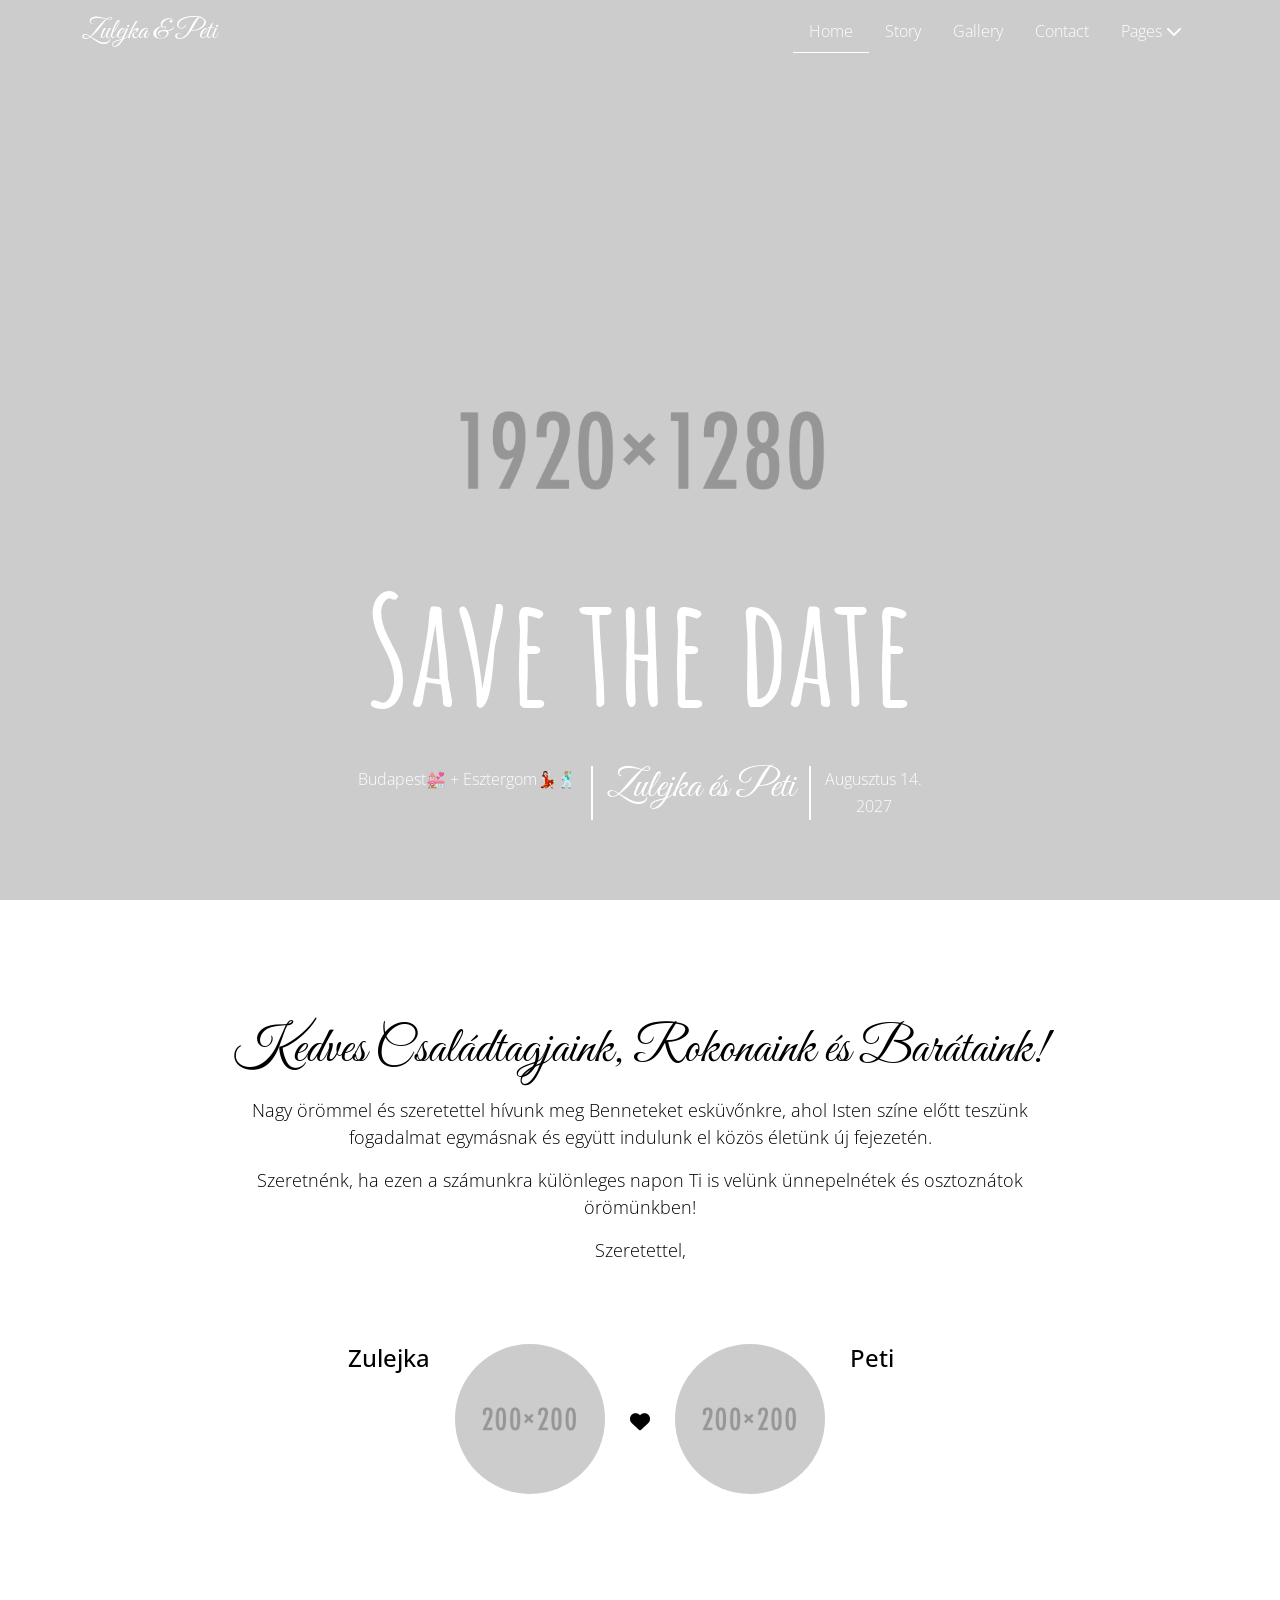
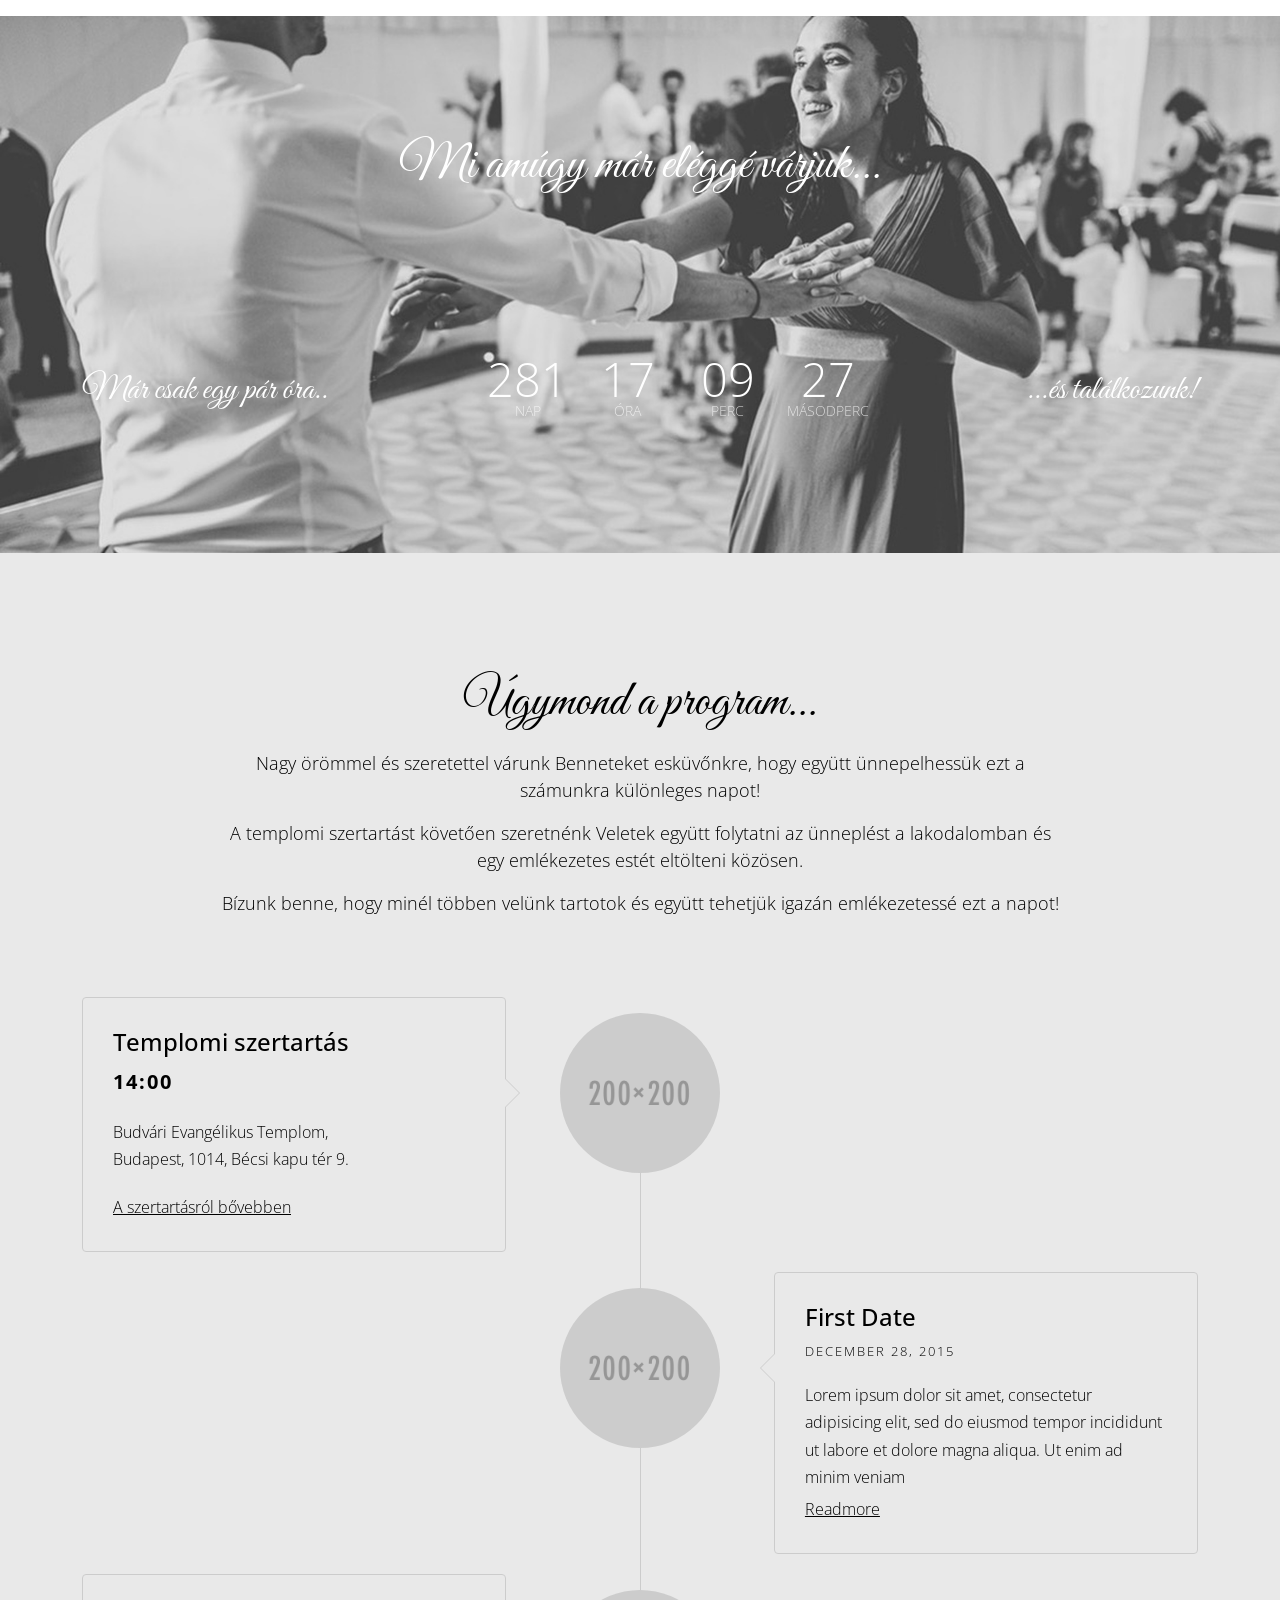
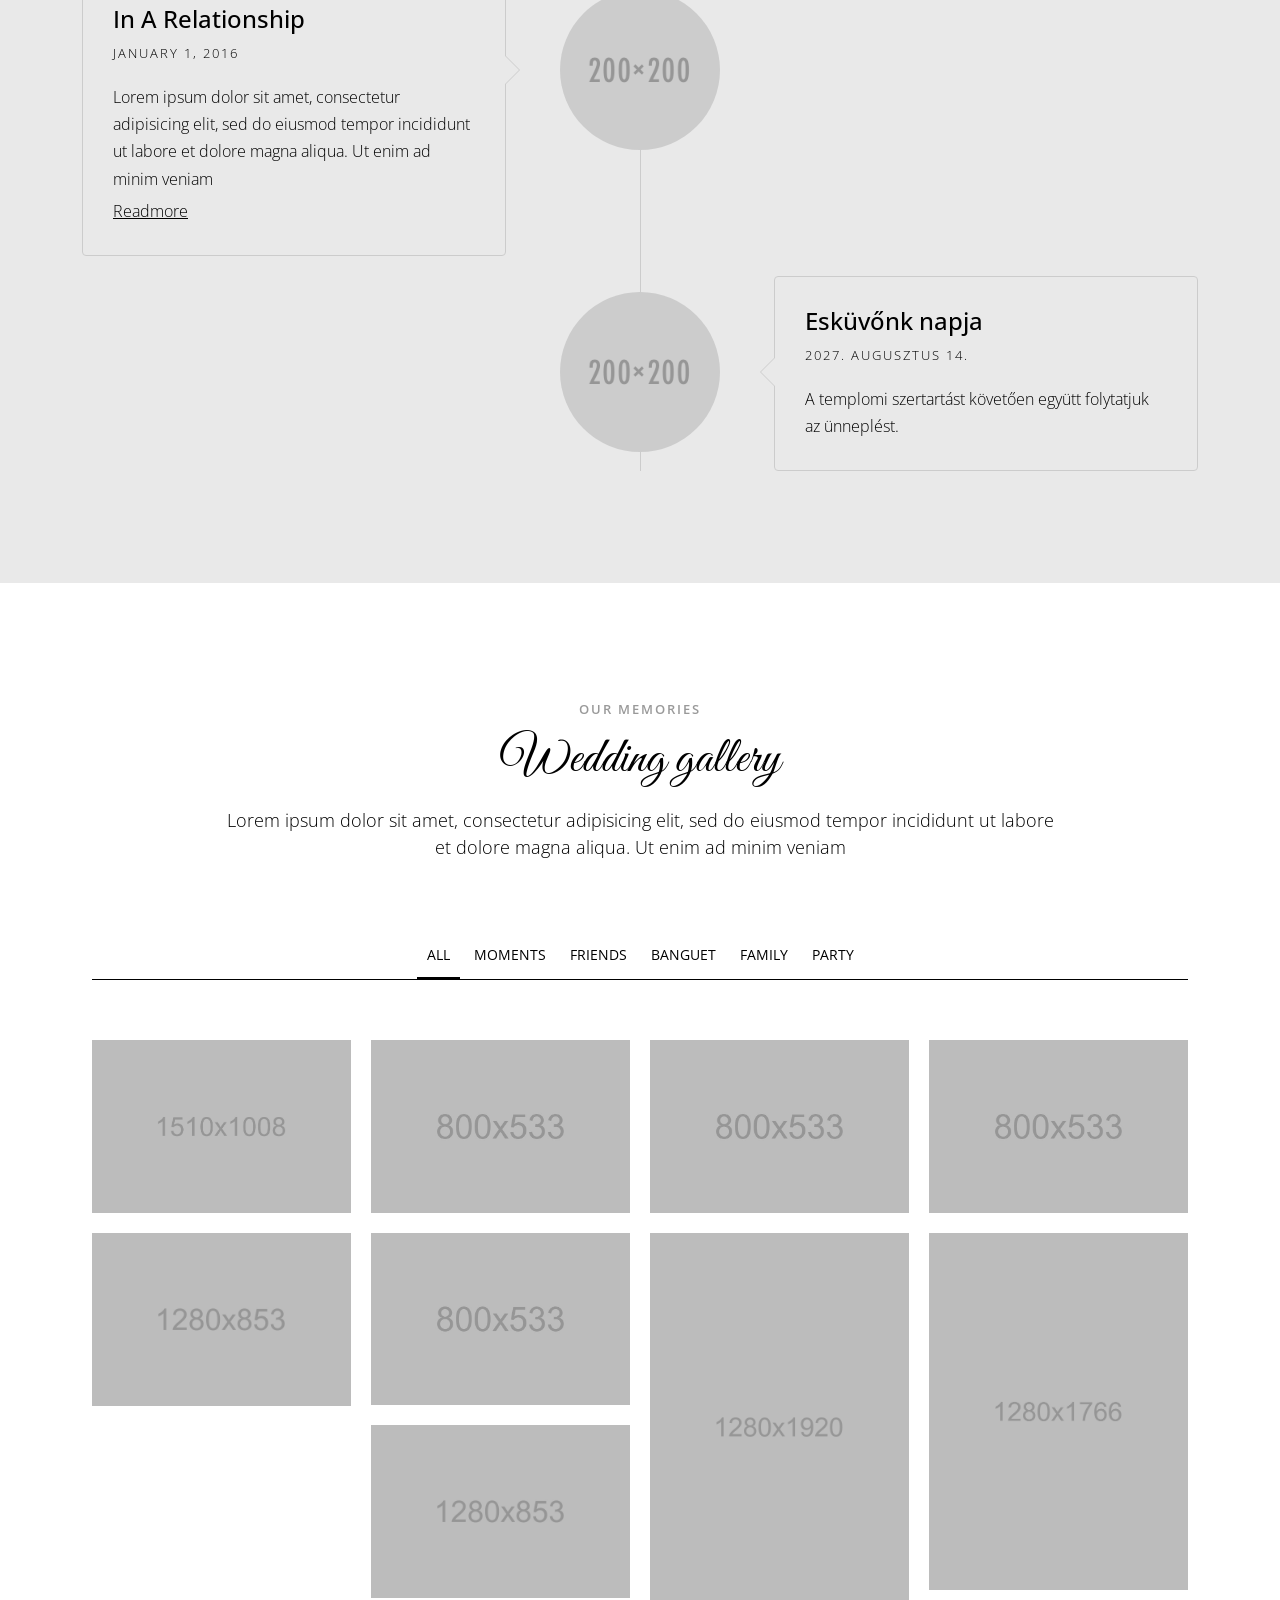
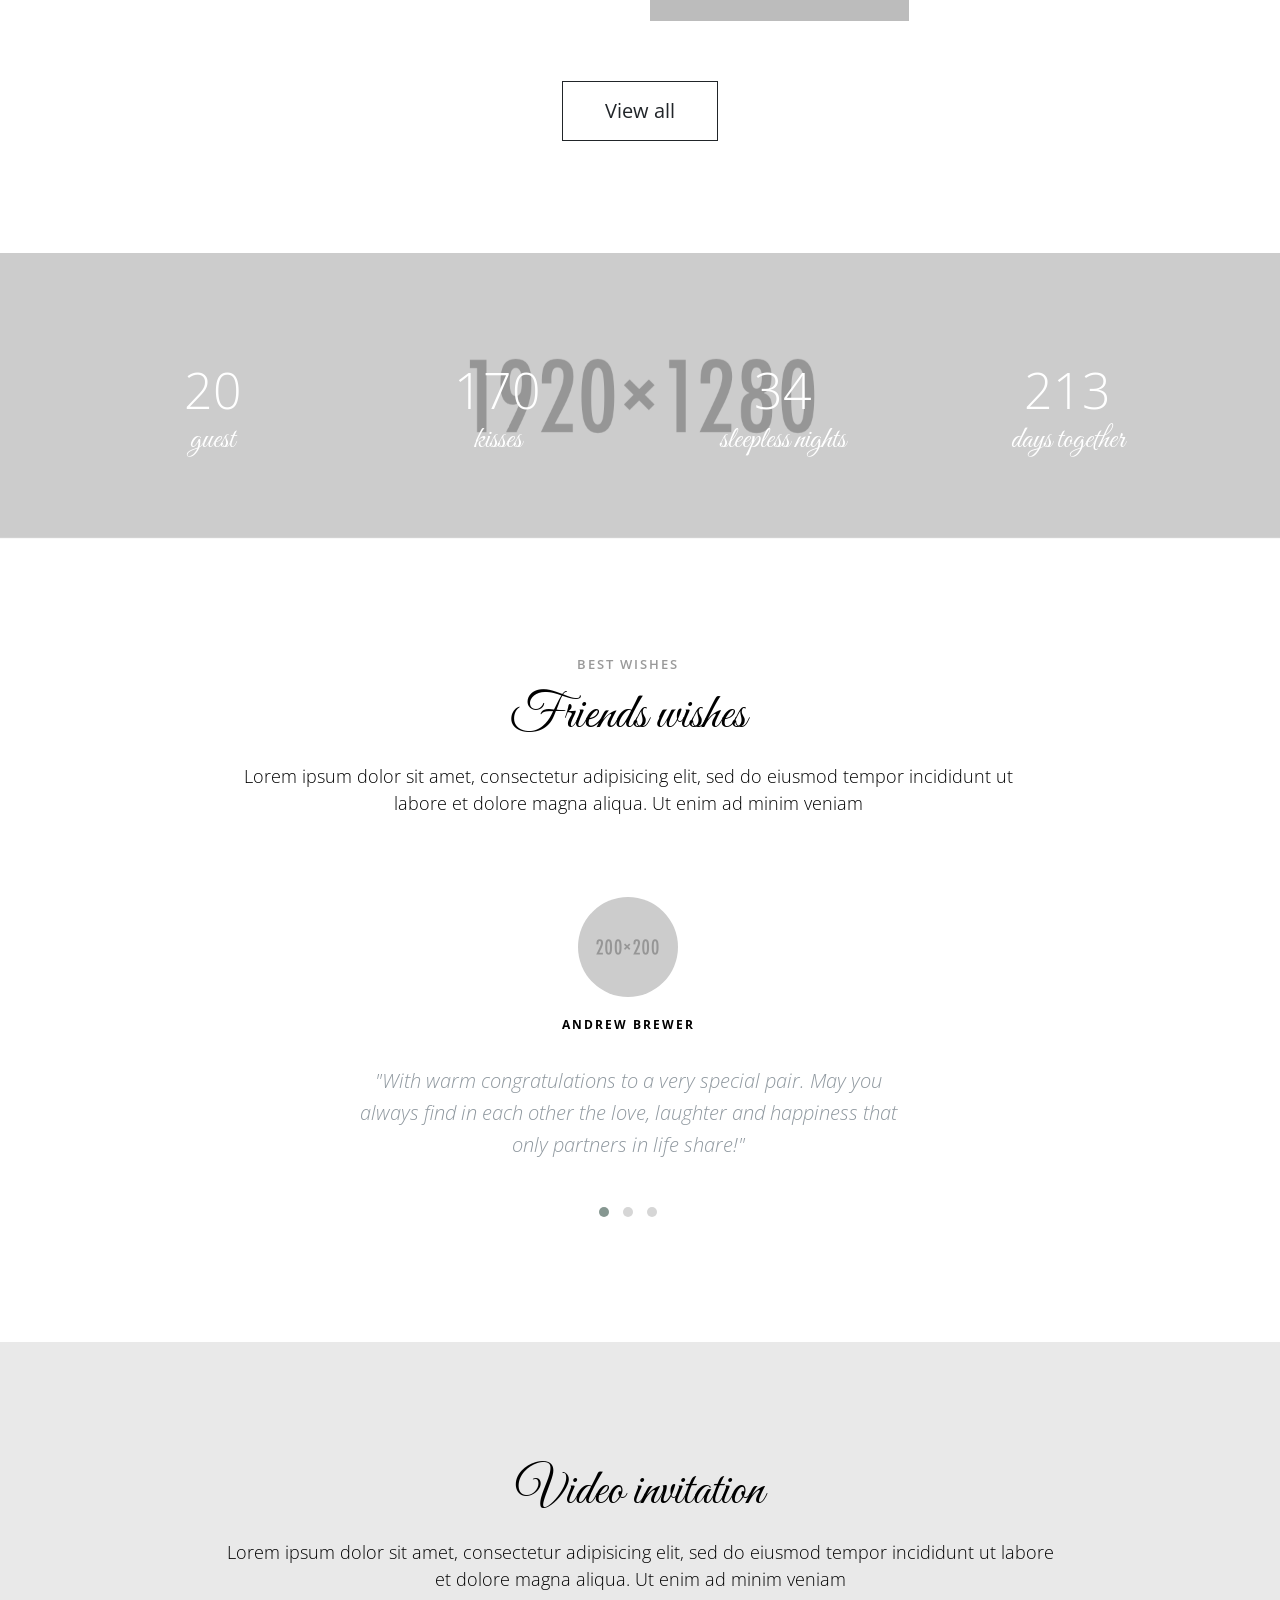
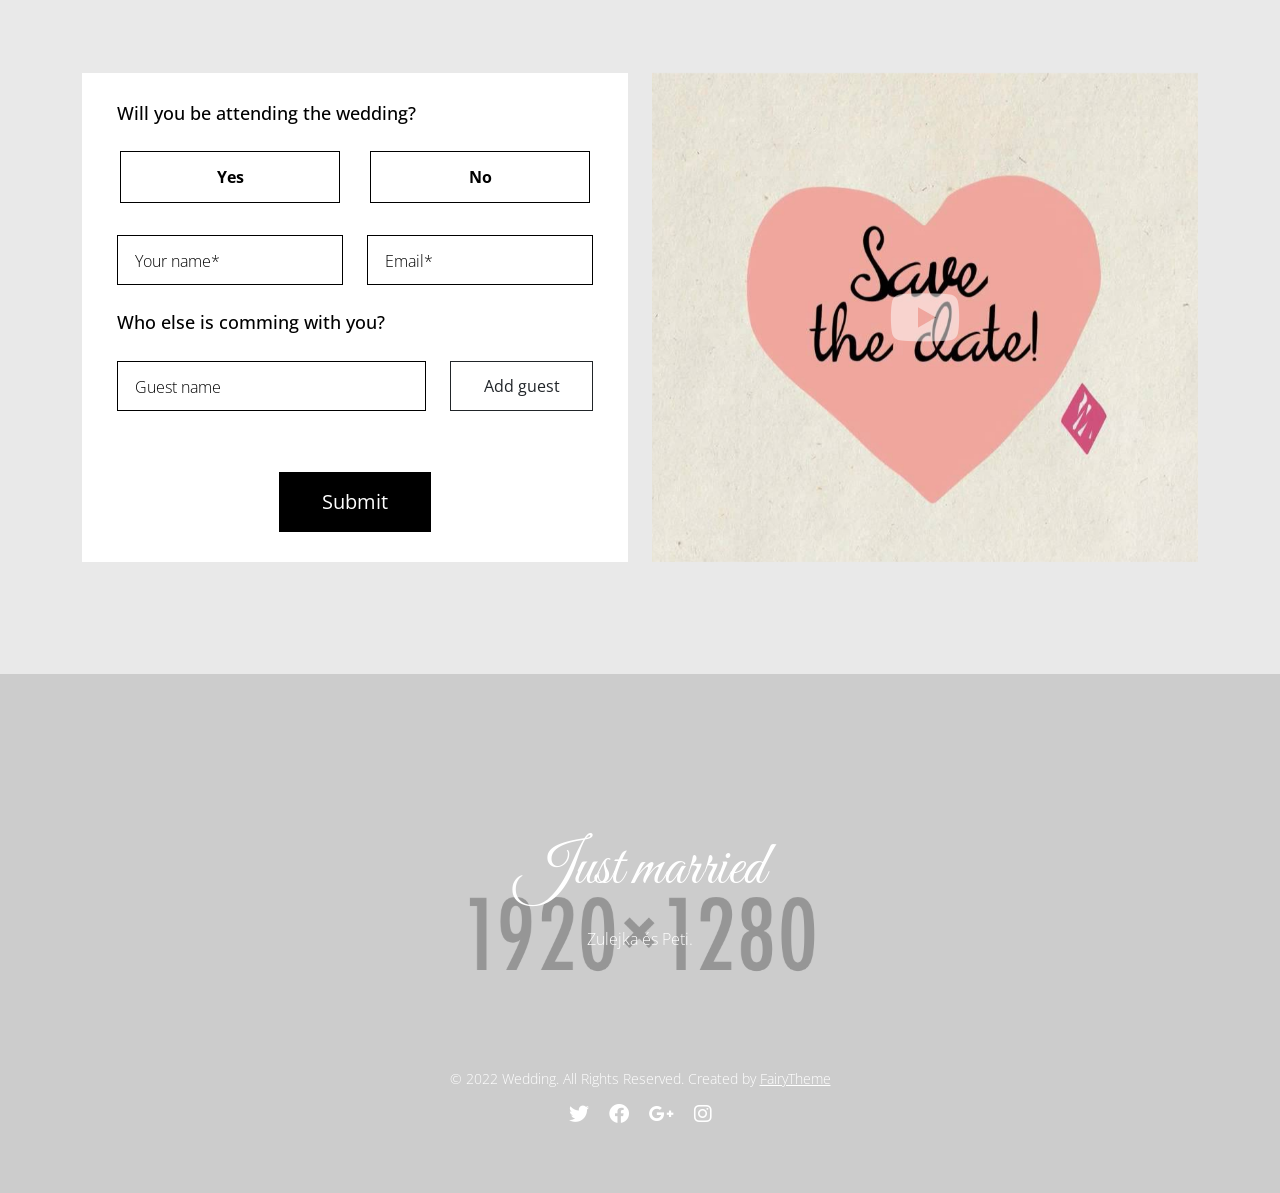
==== index.html @ eb813211 "Editing template p5." ====
<!DOCTYPE html>

<html lang="eng">
    <head>
        <title>Zulejka & Peti</title>

        <meta charset="utf-8">

        <meta name="viewport" content="width=device-width, initial-scale=1, shrink-to-fit=no">

        <link rel="icon" type="image/x-icon" href="images/favicon.ico">

        <link rel="preconnect" href="https://fonts.googleapis.com">

        <link rel="preconnect" href="https://fonts.gstatic.com" crossorigin="">

        <link href="https://fonts.googleapis.com/css2?family=Amatic+SC:wght@400;700&family=Great+Vibes&family=Open+Sans:wght@300;400&display=swap" rel="stylesheet">

        <link rel="stylesheet" type="text/css" href="css/vendor/lightbox.min.css">

        <link rel="stylesheet" type="text/css" href="css/vendor/owl.carousel.min.css">

        <link rel="stylesheet" type="text/css" href="css/vendor/owl.theme.default.min.css">

        <link rel="stylesheet" type="text/css" href="fonts/fontawesome-6/css/fontawesome.min.css">

        <link rel="stylesheet" type="text/css" href="fonts/fontawesome-6/css/all.min.css">

        <link rel="stylesheet" type="text/css" href="css/vendor/motion.min.css">

        <link rel="stylesheet" type="text/css" href="css/main.css">

        <link rel="stylesheet" type="text/css" href="css/custom.css">
    </head>

    <body data-bs-spy="scroll" data-bs-target="#navbar" data-bs-root-margin="0px 0px -40%" data-bs-smooth-scroll="true">
        <div class="loader"></div>

        <div class="main">
            <!-- Navigation -->

            <nav id="navbar" class="navbar navbar-expand-md">
                <div class="container">
                    <a class="navbar-brand" href="index.html">Zulejka & Peti</a>

                    <button class="navbar-toggler" type="button" data-bs-toggle="offcanvas" data-bs-target="#offcanvasNavbar" aria-controls="offcanvasNavbar">
                        <i class="fa-solid fa-bars"></i>
                    </button>

                    <div class="offcanvas offcanvas-end" tabindex="-1" id="offcanvasNavbar" aria-labelledby="offcanvasNavbarLabel">
                        <div class="offcanvas-header">
                            <h3 class="offcanvas-title" id="offcanvasNavbarLabel">Zulejka & Peti</h3>

                            <button type="button" class="btn-close" data-bs-dismiss="offcanvas" aria-label="Close"></button>
                        </div>

                        <div class="offcanvas-body">
                            <ul class="navbar-nav ms-auto mb-2 mb-lg-0">
                                <li class="nav-item">
                                    <a class="nav-link active" aria-current="page" href="#header">Home</a>
                                </li>

                                <li class="nav-item">
                                    <a class="nav-link" href="#program">Story</a>
                                </li>

                                <li class="nav-item">
                                    <a class="nav-link" href="#gallery">Gallery</a>
                                </li>

                                <li class="nav-item">
                                    <a class="nav-link" href="#invitation">Contact</a>
                                </li>

                                <li class="nav-item dropdown">
                                    <a class="nav-link" href="#" role="button" data-bs-toggle="dropdown" aria-expanded="false">
                                        Pages

                                        <i class="fa-solid fa-chevron-down"></i>
                                    </a>

                                    <ul class="dropdown-menu dropdown-menu-end">
                                        <li>
                                            <a class="dropdown-item" href="about.html">About us</a>
                                        </li>

                                        <li>
                                            <a class="dropdown-item" href="gallery.html">Gallery</a>
                                        </li>

                                        <li>
                                            <a class="dropdown-item" href="rsvp.html">RSVP</a>
                                        </li>

                                        <li>
                                            <a class="dropdown-item" href="gallery-single.html">Single Albom</a>
                                        </li>

                                        <li>
                                            <a class="dropdown-item" href="blog.html">Blog page</a>
                                        </li>

                                        <li>
                                            <a class="dropdown-item" href="single-post.html">Post with aside</a>
                                        </li>

                                        <li>
                                            <a class="dropdown-item" href="single-post-2.html">Post without aside</a>
                                        </li>
                                    </ul>
                                </li>
                            </ul>
                        </div>
                    </div>
                </div>
            </nav>

            <!-- Header -->

            <section id="header" class="cover" data-parallax="scroll" data-image-src="images/header-bg.jpg">
                <div class="overlay"></div>

                <div class="container">
                    <div class="row">
                        <div class="col-12 text-center">
                            <div class="display-t">
                                <div class="display-tc animation">
                                    <h1>Save the date</h1>

                                    <div class="banner-text d-flex justify-content-center">
                                        <span class="banner-text_city">
                                            Budapest💒 + Esztergom💃🏻🕺🏼
                                        </span>

                                        <span class="banner-text_names">Zulejka és Peti</span>

                                        <span class="banner-text_date">
                                            Augusztus 14.

                                            <br>

                                            2027
                                        </span>
                                    </div>
                                </div>
                            </div>
                        </div>
                    </div>
                </div>
            </section>

            <!-- Section About-us -->

            <section id="couple" class="section couple">
                <div class="container">
                    <div class="row">
                        <div class="col-12 text-center heading">
                            <h2>Kedves Családtagjaink, Rokonaink és Barátaink!</h2>

                            <p>Nagy örömmel és szeretettel hívunk meg Benneteket esküvőnkre, ahol Isten színe előtt teszünk fogadalmat egymásnak és együtt indulunk el közös életünk új fejezetén.</p>

                            <p>Szeretnénk, ha ezen a számunkra különleges napon Ti is velünk ünnepelnétek és osztoznátok örömünkben!</p>

                            <p>Szeretettel,
                        </div>
                    </div>

                    <div class="row couple-wrap">
                        <div class="groom-wrap col-12 col-lg-6 clearfix">
                            <div class="groom">
                                <img src="images/groom.jpg" alt="groom" class="img-responsive">
                            </div>

                            <div class="desc-groom">
                                <h3>Zulejka</h3>
                            </div>
                        </div>

                        <p class="heart text-center">
                            <i class="fa-solid fa-heart"></i>
                        </p>

                        <div class="bride-wrap col-12 col-lg-6">
                            <div class="bride">
                                <img src="images/bride.jpg" alt="groom" class="img-responsive">
                            </div>

                            <div class="desc-bride">
                                <h3>Peti</h3>
                            </div>
                        </div>
                    </div>
                </div>
            </section>

            <!-- Section Countdown -->

            <section class="countdown bg section text-center">
                <div class="overlay"></div>

                <div class="container">
                    <div class="row">
                        <div class="heading col-12">
                            <h2>
                                Mi amúgy már eléggé várjuk...
                            
                        </div>

                        <div class="col-12">
                            <div id="timer" class="timer text-center">
                                <div class="timer-item timer-item_text">Már csak egy pár óra..</div>

                                <div class="timer-item_digits">
                                    <div class="timer-item">
                                        <div>
                                            <span class="days digit"></span>

                                            <div class="smalltext">nap</div>
                                        </div>
                                    </div>

                                    <div class="timer-item">
                                        <div>
                                            <span class="hours digit"></span>

                                            <div class="smalltext">óra</div>
                                        </div>
                                    </div>

                                    <div class="timer-item">
                                        <div>
                                            <span class="minutes digit"></span>

                                            <div class="smalltext">perc</div>
                                        </div>
                                    </div>

                                    <div class="timer-item">
                                        <div>
                                            <span class="seconds digit"></span>

                                            <div class="smalltext">másodperc</div>
                                        </div>
                                    </div>
                                </div>

                                <div class="timer-item timer-item_text">...és találkozunk!</div>
                            </div>
                        </div>
                    </div>
                </div>
            </section>

            <!-- Section Program -->

            <section id="program" class="section program section-gray">
                <div class="container">
                    <div class="row">
                        <div class="col-12 text-center heading">

                            <h2>Úgymond a program...</h2>

                            <p>Nagy örömmel és szeretettel várunk Benneteket esküvőnkre, hogy együtt ünnepelhessük ezt a számunkra különleges napot!</p>

                            <p>A templomi szertartást követően szeretnénk Veletek együtt folytatni az ünneplést a lakodalomban és egy emlékezetes estét eltölteni közösen.</p>

                            <p>Bízunk benne, hogy minél többen velünk tartotok és együtt tehetjük igazán emlékezetessé ezt a napot!</p>

                        </div>
                    </div>

                    <div class="row">
                        <div class="col-12">
                            <ul class="timeline">
                                <li class="timeline-item animate-box animation">
                                    <div class="timeline-badge">
                                        <img src="images/story-1.jpg" alt="">
                                    </div>

                                    <div class="timeline-panel">
                                        <div class="timeline-heading">
                                            <h3 class="timeline-title">Templomi szertartás</h3>
                                            <span class="date ceremony-time">14:00</span>
                                            <p class="lead ceremony-location">Budvári Evangélikus Templom,<br>Budapest, 1014, Bécsi kapu tér 9.</p>
                                        </div>

                                        <a href="single-post.html" class="timeline-readmore">A szertartásról bővebben</a>
                                    </div>
                                </li>

                                <li class="timeline-item animate-box animation">
                                    <div class="timeline-badge">
                                        <img src="images/story-2.jpg" alt="">
                                    </div>

                                    <div class="timeline-panel">
                                        <div class="timeline-heading">
                                            <h3 class="timeline-title">First Date</h3>

                                            <span class="date">December 28, 2015</span>
                                        </div>

                                        <div class="timeline-body">
                                            <p>
                                                Lorem ipsum dolor sit amet, consectetur adipisicing elit, sed do eiusmod
                                            tempor incididunt ut labore et dolore magna aliqua. Ut enim ad minim veniam
                                            </p>
                                        </div>

                                        <a href="single-post.html" class="timeline-readmore">Readmore</a>
                                    </div>
                                </li>

                                <li class="timeline-item animate-box animation">
                                    <div class="timeline-badge">
                                        <img src="images/story-3.jpg" alt="">
                                    </div>

                                    <div class="timeline-panel">
                                        <div class="timeline-heading">
                                            <h3 class="timeline-title">In A Relationship</h3>

                                            <span class="date">January 1, 2016</span>
                                        </div>

                                        <div class="timeline-body">
                                            <p>
                                                Lorem ipsum dolor sit amet, consectetur adipisicing elit, sed do eiusmod
                                            tempor incididunt ut labore et dolore magna aliqua. Ut enim ad minim veniam
                                            </p>
                                        </div>

                                        <a href="single-post.html" class="timeline-readmore">Readmore</a>
                                    </div>
                                </li>

                                <li class="timeline-item animate-box animation">
                                    <div class="timeline-badge">
                                        <img src="images/story-1.jpg" alt="">
                                    </div>

                                    <div class="timeline-panel">
                                        <div class="timeline-heading">
                                            <h3 class="timeline-title">Esküvőnk napja</h3>
                                            <span class="date">2027. augusztus 14.</span>
                                        </div>

                                        <div class="timeline-body">
                                            <p>A templomi szertartást követően együtt folytatjuk az ünneplést.</p>
                                        </div>
                                    </div>
                                </li>
                            </ul>
                        </div>
                    </div>
                </div>
            </section>

            <!-- Section Gallery -->

            <section id="gallery" class="section gallery">
                <div class="container">
                    <div class="row">
                        <div class="col-12 text-center heading">
                            <span>Our Memories</span>

                            <h2>Wedding gallery</h2>

                            <p>
                                Lorem ipsum dolor sit amet, consectetur adipisicing elit, sed do eiusmod tempor incididunt ut
                            labore et dolore magna aliqua. Ut enim ad minim veniam
                            </p>
                        </div>
                    </div>

                    <div class="row">
                        <div class="col-12">
                            <div class="button-group filters-button-group">
                                <button class="button is-checked" data-filter="*">All</button>

                                <button class="button" data-filter=".moments">moments</button>

                                <button class="button" data-filter=".friends">friends</button>

                                <button class="button" data-filter=".banguet">banguet</button>

                                <button class="button" data-filter=".family">family</button>

                                <button class="button" data-filter=".party">party</button>
                            </div>

                            <div class="grid grid--margin">
                                <div class="grid-sizer"></div>

                                <div class="grid-item grid-item--width moments friends">
                                    <a href="images/gallery-1.jpg" data-lightbox="roadtrip">
                                        <img src="images/gallery-1.jpg" alt="gallery">
                                    </a>
                                </div>

                                <div class="grid-item moments banguet party">
                                    <a href="images/gallery-2.jpg" data-lightbox="roadtrip">
                                        <img src="images/gallery-2.jpg" alt="gallery">
                                    </a>
                                </div>

                                <div class="grid-item friends moments party">
                                    <a href="images/gallery-3.jpg" data-lightbox="roadtrip">
                                        <img src="images/gallery-3.jpg" alt="gallery">
                                    </a>
                                </div>

                                <div class="grid-item banguet family">
                                    <a href="images/gallery-4.jpg" data-lightbox="roadtrip">
                                        <img src="images/gallery-4.jpg" alt="gallery">
                                    </a>
                                </div>

                                <div class="grid-item friends family">
                                    <a href="images/gallery-5.jpg" data-lightbox="roadtrip">
                                        <img src="images/gallery-5.jpg" alt="gallery">
                                    </a>
                                </div>

                                <div class="grid-item family party">
                                    <a href="images/gallery-10.jpg" data-lightbox="roadtrip">
                                        <img src="images/gallery-10.jpg" alt="gallery">
                                    </a>
                                </div>

                                <div class="grid-item moments family">
                                    <a href="images/gallery-7.jpg" data-lightbox="roadtrip">
                                        <img src="images/gallery-7.jpg" alt="gallery">
                                    </a>
                                </div>

                                <div class="grid-item banguet family">
                                    <a href="images/gallery-8.jpg" data-lightbox="roadtrip">
                                        <img src="images/gallery-8.jpg" alt="gallery">
                                    </a>
                                </div>

                                <div class="grid-item friends party">
                                    <a href="images/gallery-9.jpg" data-lightbox="roadtrip">
                                        <img src="images/gallery-9.jpg" alt="gallery">
                                    </a>
                                </div>
                            </div>
                        </div>

                        <div class="text-center">
                            <a href="gallery-single.html" class="btn btn-outline-dark btn-lg">View all</a>
                        </div>
                    </div>

                    <!-- /.row -->
                </div>
            </section>

            <!-- Section Counter -->

            <section id="counter" class="section bg counter">
                <div class="overlay"></div>

                <div class="container">
                    <div class="row">
                        <div class="col-md-3 col-6">
                            <div class="feature-center animate-box animation">
                                <span class="counter-value js-counter" data-from="0" data-to="120" data-speed="5000" data-refresh-interval="50">1</span>

                                <span class="counter-label">Guest</span>
                            </div>
                        </div>

                        <div class="col-md-3 col-6">
                            <div class="feature-center animate-box animation">
                                <span class="counter-value js-counter" data-from="0" data-to="1000" data-speed="5000" data-refresh-interval="50">1</span>

                                <span class="counter-label">Kisses</span>
                            </div>
                        </div>

                        <div class="col-md-3 col-6">
                            <div class="feature-center animate-box animation">
                                <span class="counter-value js-counter" data-from="0" data-to="200" data-speed="5000" data-refresh-interval="50">1</span>

                                <span class="counter-label">Sleepless nights</span>
                            </div>
                        </div>

                        <div class="col-md-3 col-6">
                            <div class="feature-center animate-box animation">
                                <span class="counter-value js-counter" data-from="0" data-to="1250" data-speed="5000" data-refresh-interval="50">1</span>

                                <span class="counter-label">Days together</span>
                            </div>
                        </div>
                    </div>
                </div>
            </section>

            <!-- Section Testimonials -->

            <section id="testimonials" class="section testimonials">
                <div class="container">
                    <div class="row">
                        <div class="row">
                            <div class="col-12 text-center heading">
                                <span>Best Wishes</span>

                                <h2>Friends wishes</h2>

                                <p>
                                    Lorem ipsum dolor sit amet, consectetur adipisicing elit, sed do eiusmod tempor
                                incididunt ut labore et dolore magna aliqua. Ut enim ad minim veniam
                                </p>
                            </div>
                        </div>

                        <div class="row">
                            <div class="col-12">
                                <div class="wrap-testimony">
                                    <div class="owl-carousel-fullwidth">
                                        <div class="item">
                                            <div class="testimony-slide active text-center">
                                                <figure>
                                                    <img src="images/friend-1.jpg" alt="user">
                                                </figure>

                                                <span>Andrew Brewer</span>

                                                <blockquote>
                                                    <p>
                                                        "With warm congratulations to a very special pair. May you always
                                                    find in each other the love, laughter and happiness that only
                                                    partners in life share!"
                                                    </p>
                                                </blockquote>
                                            </div>
                                        </div>

                                        <div class="item">
                                            <div class="testimony-slide active text-center">
                                                <figure>
                                                    <img src="images/friend-2.jpg" alt="user">
                                                </figure>

                                                <span>Theodore Hamilton</span>

                                                <blockquote>
                                                    <p>
                                                        "True love stories never end! Happy wedding day and may there be many
                                                    more chapters in the wonderful story of your love for one another."
                                                    </p>
                                                </blockquote>
                                            </div>
                                        </div>

                                        <div class="item">
                                            <div class="testimony-slide active text-center">
                                                <figure>
                                                    <img src="images/friend-3.jpg" alt="user">
                                                </figure>

                                                <span>Maria J. Taylor</span>

                                                <blockquote>
                                                    <p>
                                                        "A wedding wish for two special person: love is best when shared by
                                                    two. You know that together you are stronger, together you are one.
                                                    Have a wonderful married life!"
                                                    </p>
                                                </blockquote>
                                            </div>
                                        </div>
                                    </div>
                                </div>
                            </div>
                        </div>
                    </div>
                </div>
            </section>

            <!-- Section Video invitation -->

            <section id="invitation" class="section invitation section-gray">
                <div class="container">
                    <div class="row">
                        <div class="col-12 text-center heading">
                            <h2>Video invitation</h2>

                            <p>
                                Lorem ipsum dolor sit amet, consectetur adipisicing elit, sed do eiusmod tempor incididunt ut
                            labore et dolore magna aliqua. Ut enim ad minim veniam
                            </p>
                        </div>
                    </div>

                    <div class="row">
                        <div class="col-12 col-md-6">
                            <div class="form-wrapper">
                                <form action="form.php" id="contact-form" class="form-horizontal" method="post">
                                    <h3 class="invitation_heading">Will you be attending the wedding?</h3>

                                    <div class="row">
                                        <div class="form-field switch-field col-12">
                                            <input type="radio" name="rdo" id="yes" value="Yes">

                                            <input type="radio" name="rdo" id="no" value="No">

                                            <div class="switch">
                                                <label for="yes">Yes</label>

                                                <label for="no">No</label>

                                                <span></span>
                                            </div>
                                        </div>
                                    </div>

                                    <div class="row">
                                        <div id="name-field" class="form-field col-6">
                                            <input type="text" class="form-control" id="form-name" name="form-name" required>

                                            <label for="form-name" class="control-label">Your name*</label>
                                        </div>

                                        <div id="email-field" class="form-field col-6">
                                            <input type="email" class="form-control" id="form-email" name="form-email" required>

                                            <label for="form-email" class="control-label">Email*</label>
                                        </div>
                                    </div>

                                    <h3 class="invitation_heading">Who else is comming with you?</h3>

                                    <div class="row">
                                        <div id="guest-name-field" class="form-field col-sm-8">
                                            <input type="text" class="form-control" id="form-guest-name" name="form-name">

                                            <label for="form-guest-name" class="control-label">Guest name</label>
                                        </div>

                                        <div class="form-field col-sm-4 text-center">
                                            <button type="button" class="btn btn-outline-dark w-100 add-button">Add guest</button>
                                        </div>
                                    </div>

                                    <div class="row">
                                        <div class="guest-list form-field col-12"></div>
                                    </div>

                                    <div class="row">
                                        <div class="col-12 text-center">
                                            <button type="submit" class="btn btn-primary btn-lg send-button">Submit</button>
                                        </div>
                                    </div>
                                </form>
                            </div>
                        </div>

                        <div class="col-12 col-md-6">
                            <div class="video bg">
                                <a href="#" data-bs-toggle="modal" data-bs-target="#exampleModal" class="popup-youtube">
                                    <i class="fa-brands fa-youtube fa-4x"></i>
                                </a>

                                <div class="overlay"></div>

                                <!-- Modal -->

                                <div class="modal fade" id="exampleModal" tabindex="-1" aria-labelledby="exampleModalLabel" aria-hidden="true">
                                    <div class="modal-dialog modal-lg">
                                        <div class="modal-content">
                                            <div class="modal-body">
                                                <iframe width="100%" height="500" src="https://www.youtube.com/embed/KPi8uXHRfYg" title="YouTube video player" frameborder="0" allow="accelerometer; autoplay; clipboard-write; encrypted-media; gyroscope; picture-in-picture" allowfullscreen></iframe>
                                            </div>
                                        </div>
                                    </div>
                                </div>
                            </div>
                        </div>
                    </div>
                </div>
            </section>

            <!-- Section banner-bottom -->

            <section class="bg section banner banner_bottom">
                <div class="overlay"></div>

                <div class="container">
                    <div class="row">
                        <div class="col-12 text-center">
                            <h2>Just married</h2>

                            <p class="text-white">Zulejka és Peti.</p>
                        </div>
                    </div>

                    <div class="row copyright">
                        <div class="col-12 text-center">
                            <p class="text-white">
                                <small class="block">&copy; 2022 Wedding. All Rights Reserved.</small>

                                <small class="block">
                                    Created by

                                    <a href="https://fairytheme.studio/" target="_blank">FairyTheme</a>
                                </small>
                            </p>

                            <ul class="social-icons d-flex justify-content-center">
                                <li>
                                    <a href="#">
                                        <i class="fa-brands fa-twitter"></i>
                                    </a>
                                </li>

                                <li>
                                    <a href="#">
                                        <i class="fa-brands fa-facebook"></i>
                                    </a>
                                </li>

                                <li>
                                    <a href="#">
                                        <i class="fa-brands fa-google-plus-g"></i>
                                    </a>
                                </li>

                                <li>
                                    <a href="#">
                                        <i class="fa-brands fa-instagram"></i>
                                    </a>
                                </li>
                            </ul>
                        </div>
                    </div>
                </div>
            </section>
        </div>

        <script src="https://ajax.googleapis.com/ajax/libs/jquery/1.11.0/jquery.min.js"></script>

        <script src="js/libs/bootstrap.bundle.min.js"></script>

        <script src="js/libs/parallax.min.js"></script>

        <script src="js/libs/jquery.countTo.js"></script>

        <script src="js/libs/imagesloaded.pkgd.min.js"></script>

        <script src="js/libs/isotope.pkgd.min.js"></script>

        <script src="js/libs/lightbox.min.js"></script>

        <script src="js/libs/owl.carousel.min.js"></script>

        <script src="js/libs/jquery.waypoints.min.js"></script>

        <script src="js/main.js"></script>
    </body>
</html>
---- css/vendor/motion.min.css ----
/*Motion CSS The library of CSS3 animation create by Petr Pavlyuk  - http://pavlyukpetr.com Copyright (c) 2015-2016 Petr Pavlyuk*/
#animation{visibility:hidden}.animation{visibility:visible!important;animation-fill-mode:both!important;-webkit-animation-fill-mode:both!important}.replay{-webkit-animation-iteration-count:infinite!important;animation-iteration-count:infinite!important}.delay-05s{-webkit-animation-delay:.5s!important;animation-delay:.5s!important}.delay-1s{-webkit-animation-delay:1s!important;animation-delay:1s!important}.delay-1-5s{-webkit-animation-delay:1.5s!important;animation-delay:1.5s!important}.delay-2s{-webkit-animation-delay:2s!important;animation-delay:2s!important}.delay-3s{-webkit-animation-delay:3s!important;animation-delay:3s!important}.fade-in{-webkit-animation:fade-in 1.2s;animation:fade-in 1.2s;-webkit-animation-timing-function:ease-in-out;animation-timing-function:ease-in-out}@-webkit-keyframes fade-in{0%{opacity:0}100%{opacity:1}}@keyframes fade-in{0%{opacity:0}100%{opacity:1}}.fade-out{-webkit-animation:fade-out 1s;animation:fade-out 1s;-webkit-animation-timing-function:ease-out;animation-timing-function:ease-out}@-webkit-keyframes fade-out{0%{opacity:1}100%{opacity:0}}@keyframes fade-out{0%{opacity:1}100%{opacity:0}}.fade-in-right{-webkit-animation:fade-in-right 1s;animation:fade-in-right 1s;-webkit-animation-timing-function:ease-out;animation-timing-function:ease-out}@-webkit-keyframes fade-in-right{0%{-webkit-transform:translateX(-100%);opacity:0}100%{-webkit-transform:translateX(0%);opacity:1}}@keyframes fade-in-right{0%{transform:translateX(-100%);opacity:0}100%{transform:translateX(0%);opacity:1}}.fade-in-left{-webkit-animation:fade-in-left 1s;animation:fade-in-left 1s;-webkit-animation-timing-function:ease-out;animation-timing-function:ease-out}@-webkit-keyframes fade-in-left{0%{-webkit-transform:translateX(100%);opacity:0}100%{-webkit-transform:translateX(0%);opacity:1}}@keyframes fade-in-left{0%{transform:translateX(100%);opacity:0}100%{transform:translateX(0%);opacity:1}}.fade-in-up{-webkit-animation:fade-in-up 1s;animation:fade-in-up 1s;-webkit-animation-timing-function:ease-out;animation-timing-function:ease-out}@-webkit-keyframes fade-in-up{0%{-webkit-transform:translateY(100%);opacity:0}100%{-webkit-transform:translateY(0%);opacity:1}}@keyframes fade-in-up{0%{transform:translateY(100%);opacity:0}100%{transform:translateY(0%);opacity:1}}.fade-in-down{-webkit-animation:fade-in-down 1s;animation:fade-in-down 1s;-webkit-animation-timing-function:ease-out;animation-timing-function:ease-out}@-webkit-keyframes fade-in-down{0%{-webkit-transform:translateY(-100%);opacity:0}100%{-webkit-transform:translateY(0%);opacity:1}}@keyframes fade-in-down{0%{transform:translateY(-100%);opacity:0}100%{transform:translateY(0%);opacity:1}}.fade-out-right{-webkit-animation:fade-out-right 1s;animation:fade-out-right 1s;-webkit-animation-timing-function:ease-out;animation-timing-function:ease-out}@-webkit-keyframes fade-out-right{0%{-webkit-transform:translateX(0%);opacity:1}100%{-webkit-transform:translateX(100%);opacity:0}}@keyframes fade-out-right{0%{transform:translateX(0%);opacity:1}100%{transform:translateX(100%);opacity:0}}.fade-out-left{-webkit-animation:fade-out-left 1s;animation:fade-out-left 1s;-webkit-animation-timing-function:ease-out;animation-timing-function:ease-out}@-webkit-keyframes fade-out-left{0%{-webkit-transform:translateX(0%);opacity:1}100%{-webkit-transform:translateX(-100%);opacity:0}}@keyframes fade-out-left{0%{transform:translateX(0%);opacity:1}100%{transform:translateX(-100%);opacity:0}}.fade-out-up{-webkit-animation:fade-out-up 1s;animation:fade-out-up 1s;-webkit-animation-timing-function:ease-out;animation-timing-function:ease-out}@-webkit-keyframes fade-out-up{0%{-webkit-transform:translateY(0%);opacity:1}100%{-webkit-transform:translateY(-100%);opacity:0}}@keyframes fade-out-up{0%{transform:translateY(0%);opacity:1}100%{transform:translateY(-100%);opacity:0}}.fade-out-down{-webkit-animation:fade-out-down 1s;animation:fade-out-down 1s;-webkit-animation-timing-function:ease-out;animation-timing-function:ease-out}@-webkit-keyframes fade-out-down{0%{-webkit-transform:translateY(0%);opacity:1}100%{-webkit-transform:translateY(100%);opacity:0}}@keyframes fade-out-down{0%{transform:translateY(0%);opacity:1}100%{transform:translateY(100%);opacity:0}}.slide-in-right{-webkit-animation:slide-in-right 1.2s;animation:slide-in-right 1.2s;-webkit-animation-timing-function:ease;animation-timing-function:ease}@-webkit-keyframes slide-in-right{0%{-webkit-transform:translateX(-2000px)}100%{-webkit-transform:translateX(0px)}}@keyframes slide-in-right{0%{transform:translateX(-2000px)}100%{transform:translateX(0px)}}.slide-in-left{-webkit-animation:slide-in-left 1.2s;animation:slide-in-left 1.2s;-webkit-animation-timing-function:ease;animation-timing-function:ease}@-webkit-keyframes slide-in-left{0%{-webkit-transform:translateX(2000px)}100%{-webkit-transform:translateX(0px)}}@keyframes slide-in-left{0%{transform:translateX(2000px)}100%{transform:translateX(0px)}}.slide-in-up{-webkit-animation:slide-in-up 1.2s;animation:slide-in-up 1.2s;-webkit-animation-timing-function:ease;animation-timing-function:ease}@-webkit-keyframes slide-in-up{0%{-webkit-transform:translateY(1000px)}100%{-webkit-transform:translateY(0px)}}@keyframes slide-in-up{0%{transform:translateY(1000px)}100%{transform:translateY(0px)}}.slide-in-down{-webkit-animation:slide-in-down 1.2s;animation:slide-in-down 1.2s;-webkit-animation-timing-function:ease;animation-timing-function:ease}@-webkit-keyframes slide-in-down{0%{-webkit-transform:translateY(-1000px)}100%{-webkit-transform:translateY(0px)}}@keyframes slide-in-down{0%{transform:translateY(-1000px)}100%{transform:translateY(0px)}}.slide-out-right{-webkit-animation:slide-out-right 1.5s;animation:slide-out-right 1.5s;-webkit-animation-timing-function:ease;animation-timing-function:ease}@-webkit-keyframes slide-out-right{0%{-webkit-transform:translateX(0px)}100%{-webkit-transform:translateX(2000px)}}@keyframes slide-out-right{0%{transform:translateX(0px)}100%{transform:translateX(2000px)}}.slide-out-left{-webkit-animation:slide-out-left 1.5s;animation:slide-out-left 1.5s;-webkit-animation-timing-function:ease;animation-timing-function:ease}@-webkit-keyframes slide-out-left{0%{-webkit-transform:translateX(0px)}100%{-webkit-transform:translateX(-2000px)}}@keyframes slide-out-left{0%{transform:translateX(0px)}100%{transform:translateX(-2000px)}}.slide-out-up{-webkit-animation:slide-out-up 1.2s;animation:slide-out-up 1.2s;-webkit-animation-timing-function:ease;animation-timing-function:ease}@-webkit-keyframes slide-out-up{0%{-webkit-transform:translateY(0px)}100%{-webkit-transform:translateY(-1000px)}}@keyframes slide-out-up{0%{transform:translateY(0px)}100%{transform:translateY(-1000px)}}.slide-out-down{-webkit-animation:slide-out-down 1.2s;animation:slide-out-down 1.2s;-webkit-animation-timing-function:ease;animation-timing-function:ease}@-webkit-keyframes slide-out-down{0%{-webkit-transform:translateY(0px)}100%{-webkit-transform:translateY(1000px)}}@keyframes slide-out-down{0%{transform:translateY(0px)}100%{transform:translateY(1000px)}}.bounce-in{-webkit-animation:bounce-in 1.2s;animation:bounce-in 1.2s;-webkit-animation-timing-function:ease-out;animation-timing-function:ease-out}@keyframes bounce-in{0%{transform:scale(.9);opacity:0}25%{transform:scale(1.2)}40%{transform:scale(.8)}50%{transform:scale(1.1)}60%{transform:scale(.9)}70%{transform:scale(1.05);opacity:1}80%{transform:scale(.95)}90%{transform:scale(1.01)}100%{transform:scale(1)}}@-webkit-keyframes bounce-in{0%{-webkit-transform:scale(.9);opacity:0}25%{-webkit-transform:scale(1.2)}40%{-webkit-transform:scale(.8)}50%{-webkit-transform:scale(1.1)}60%{-webkit-transform:scale(.9)}70%{-webkit-transform:scale(1.05);opacity:1}80%{-webkit-transform:scale(.95)}90%{-webkit-transform:scale(1.01)}100%{-webkit-transform:scale(1)}}.bounce-in-right{-webkit-animation:bounce-in-right 1.2s;animation:bounce-in-right 1.2s;-webkit-animation-timing-function:ease-out;animation-timing-function:ease-out}@keyframes bounce-in-right{0%{transform:translateX(-2000px)}63%{transform:translateX(30px)}70%,80%,90%,100%{transform:translateX(0px)}75%{transform:translateX(14px)}85%{transform:translateX(8px)}95%{transform:translateX(4px)}}@-webkit-keyframes bounce-in-right{0%{-webkit-transform:translateX(-2000px)}63%{-webkit-transform:translateX(30px)}70%,80%,90%,100%{-webkit-transform:translateX(0px)}75%{-webkit-transform:translateX(14px)}85%{-webkit-transform:translateX(8px)}95%{-webkit-transform:translateX(4px)}}.bounce-in-left{-webkit-animation:bounce-in-left 1.2s;animation:bounce-in-left 1.2s;-webkit-animation-timing-function:ease-out;animation-timing-function:ease-out}@keyframes bounce-in-left{0%{transform:translateX(2000px)}63%{transform:translateX(-30px)}70%,80%,90%,100%{transform:translateX(0px)}75%{transform:translateX(-14px)}85%{transform:translateX(-8px)}95%{transform:translateX(-4px)}}@-webkit-keyframes bounce-in-left{0%{-webkit-transform:translateX(2000px)}63%{-webkit-transform:translateX(-30px)}70%,80%,90%,100%{-webkit-transform:translateX(0px)}75%{-webkit-transform:translateX(-14px)}85%{-webkit-transform:translateX(-8px)}95%{-webkit-transform:translateX(-4px)}}.bounce-in-up{-webkit-animation:bounce-in-up 1.2s;animation:bounce-in-up 1.2s;-webkit-animation-timing-function:ease-out;animation-timing-function:ease-out}@keyframes bounce-in-up{0%{transform:translateY(1000px)}25%{transform:translateY(50px)}30%,55%,70%,80%,90%,100%{transform:translateY(0px)}45%{transform:translateY(25px)}63%{transform:translateY(15px)}75%{transform:translateY(7px)}85%{transform:translateY(4px)}95%{transform:translateY(2px)}}@-webkit-keyframes bounce-in-up{0%{-webkit-transform:translateY(1000px)}25%{-webkit-transform:translateY(50px)}30%,55%,70%,80%,90%,100%{-webkit-transform:translateY(0px)}45%{-webkit-transform:translateY(25px)}63%{-webkit-transform:translateY(15px)}75%{-webkit-transform:translateY(7px)}85%{-webkit-transform:translateY(4px)}95%{-webkit-transform:translateY(2px)}}.bounce-in-down{-webkit-animation:bounce-in-down 1.2s;animation:bounce-in-down 1.2s;-webkit-animation-timing-function:ease-out;animation-timing-function:ease-out}@keyframes bounce-in-down{0%{transform:translateY(-1000px)}25%{transform:translateY(-50px)}30%,55%,70%,80%,90%,100%{transform:translateY(0px)}45%{transform:translateY(-25px)}63%{transform:translateY(-15px)}75%{transform:translateY(-7px)}85%{transform:translateY(-4px)}95%{transform:translateY(-2px)}}@-webkit-keyframes bounce-in-down{0%{-webkit-transform:translateY(-1000px)}25%{-webkit-transform:translateY(-50px)}30%,55%,70%,80%,90%,100%{-webkit-transform:translateY(0px)}45%{-webkit-transform:translateY(-25px)}63%{-webkit-transform:translateY(-15px)}75%{-webkit-transform:translateY(-7px)}85%{-webkit-transform:translateY(-4px)}95%{-webkit-transform:translateY(-2px)}}.roll-in-right{-webkit-animation:roll-in-right 1.2s;animation:roll-in-right 1.2s}@keyframes roll-in-right{0%{transform:translateX(-100%) rotate(-130deg);opacity:0}100%{transform:translateX(0%) rotate(0deg);opacity:1}}@-webkit-keyframes roll-in-right{0%{-webkit-transform:translateX(-100%) rotate(-130deg);opacity:0}100%{-webkit-transform:translateX(0%) rotate(0deg);opacity:1}}.roll-in-left{-webkit-animation:roll-in-left 1.2s;animation:roll-in-left 1.2s}@keyframes roll-in-left{0%{transform:translateX(100%) rotate(130deg);opacity:0}100%{transform:translateX(0%) rotate(0deg);opacity:1}}@-webkit-keyframes roll-in-left{0%{-webkit-transform:translateX(100%) rotate(130deg);opacity:0}100%{-webkit-transform:translateX(0%) rotate(0deg);opacity:1}}.roll-out-right{-webkit-animation:roll-out-right 1.2s;animation:roll-out-right 1.2s}@keyframes roll-out-right{0%{transform:translateX(0%) rotate(0deg);opacity:1}100%{transform:translateX(100%) rotate(130deg);opacity:0}}@-webkit-keyframes roll-out-right{0%{-webkit-transform:translateX(0%) rotate(0deg);opacity:1}100%{-webkit-transform:translateX(100%) rotate(130deg);opacity:0}}.roll-out-left{-webkit-animation:roll-out-left 1.2s;animation:roll-out-left 1.2s}@keyframes roll-out-left{0%{transform:translateX(0%) rotate(0deg);opacity:1}100%{transform:translateX(-100%) rotate(-130deg);opacity:0}}@-webkit-keyframes roll-out-left{0%{-webkit-transform:translateX(0%) rotate(0deg);opacity:1}100%{-webkit-transform:translateX(-100%) rotate(-130deg);opacity:0}}.rotbo-in-right{-webkit-animation:rotbo-in-right 1.1s;animation:rotbo-in-right 1.1s;-webkit-animation-timing-function:ease-out;animation-timing-function:ease-out}@keyframes rotbo-in-right{0%{transform:translateX(-1000px) rotateZ(-540deg)}63%{transform:translateX(15px) rotateZ(20deg)}75%{transform:translateX(-7px) rotateZ(-7deg)}85%{transform:translateX(4px) rotateZ(4deg)}95%{transform:translateX(-2px) rotateZ(-2deg)}100%{transform:translateX(0px) rotateZ(0deg)}}@-webkit-keyframes rotbo-in-right{0%{-webkit-transform:translateX(-1000px) rotateZ(-540deg)}63%{-webkit-transform:translateX(15px) rotateZ(20deg)}75%{-webkit-transform:translateX(-7px) rotateZ(-7deg)}85%{-webkit-transform:translateX(4px) rotateZ(4deg)}95%{-webkit-transform:translateX(-2px) rotateZ(-2deg)}100%{-webkit-transform:translateX(0px) rotateZ(0deg)}}.rotbo-in-left{-webkit-animation:rotbo-in-left 1.1s;animation:rotbo-in-left 1.1s;-webkit-animation-timing-function:ease-out;animation-timing-function:ease-out}@keyframes rotbo-in-left{0%{transform:translateX(1000px) rotateZ(540deg)}63%{transform:translateX(-15px) rotateZ(-20deg)}75%{transform:translateX(7px) rotateZ(7deg)}85%{transform:translateX(-4px) rotateZ(-4deg)}95%{transform:translateX(2px) rotateZ(2deg)}100%{transform:translateX(0px) rotateZ(0deg)}}@-webkit-keyframes rotbo-in-left{0%{-webkit-transform:translateX(1000px) rotateZ(540deg)}63%{-webkit-transform:translateX(-15px) rotateZ(-20deg)}75%{-webkit-transform:translateX(7px) rotateZ(7deg)}85%{-webkit-transform:translateX(-4px) rotateZ(-4deg)}95%{-webkit-transform:translateX(2px) rotateZ(2deg)}100%{-webkit-transform:translateX(0px) rotateZ(0deg)}}.rotbo-out-left{-webkit-animation:rotbo-out-left 2s;animation:rotbo-out-left 2s;-webkit-animation-timing-function:ease-out;animation-timing-function:ease-out}@keyframes rotbo-out-left{0%{transform:translateX(0%) rotateZ(0deg)}20%{transform:translateX(15px) rotateZ(20deg)}100%{transform:translateX(-2000px) rotateZ(-1080deg)}}@-webkit-keyframes rotbo-out-left{0%{-webkit-transform:translateX(0%) rotateZ(0deg)}20%{-webkit-transform:translateX(15px) rotateZ(20deg)}100%{-webkit-transform:translateX(-2000px) rotateZ(-1080deg)}}.rotbo-out-right{-webkit-animation:rotbo-out-right 2s;animation:rotbo-out-right 2s;-webkit-animation-timing-function:ease-out;animation-timing-function:ease-out}@keyframes rotbo-out-right{0%{transform:translateX(0%) rotateZ(0deg)}20%{transform:translateX(-15px) rotateZ(-20deg)}100%{transform:translateX(2000px) rotateZ(1080deg)}}@-webkit-keyframes rotbo-out-right{0%{-webkit-transform:translateX(0%) rotateZ(0deg)}20%{-webkit-transform:translateX(-15px) rotateZ(-20deg)}100%{-webkit-transform:translateX(2000px) rotateZ(1080deg)}}.flip{-webkit-animation:flip 1.3s;animation:flip 1.3s;-webkit-animation-timing-function:ease-out;animation-timing-function:ease-out}@keyframes flip{0%{transform:rotateY(-360deg)}40%{transform:scale(1.6) rotateY(-190deg)}50%{transform:scale(1.6) rotateY(-150deg)}80%{transform:scale(.95)}100%{transform:scale(1)}}@-webkit-keyframes flip{0%{-webkit-transform:perspective(500px) rotateX(70deg);opacity:.2}30%{-webkit-transform:perspective(500px) rotateX(-50deg)}45%{-webkit-transform:perspective(500px) rotateX(30deg)}65%{-webkit-transform:perspective(500px) rotateX(-20deg)}85%{-webkit-transform:perspective(500px) rotateX(10deg)}100%{-webkit-transform:perspective(500px) rotateX(0deg)}}.flip-in-x{-webkit-animation:flip-in-x 1.2s;animation:flip-in-x 1.2s}@keyframes flip-in-x{0%{transform:perspective(500px) rotateX(70deg);opacity:.2}30%{transform:perspective(500px) rotateX(-50deg)}45%{transform:perspective(500px) rotateX(30deg)}65%{transform:perspective(500px) rotateX(-20deg)}85%{transform:perspective(500px) rotateX(10deg)}100%{transform:perspective(500px) rotateX(0deg)}}@-webkit-keyframes flip-in-x{0%{-webkit-transform:perspective(500px) rotateX(70deg);opacity:.2}30%{-webkit-transform:perspective(500px) rotateX(-50deg)}45%{-webkit-transform:perspective(500px) rotateX(30deg)}65%{-webkit-transform:perspective(500px) rotateX(-20deg)}85%{-webkit-transform:perspective(500px) rotateX(10deg)}100%{-webkit-transform:perspective(500px) rotateX(0deg)}}.flip-in-y{-webkit-animation:flip-in-y 1.2s;animation:flip-in-y 1.2s}@keyframes flip-in-y{0%{transform:perspective(500px) rotateY(70deg);opacity:.2}30%{transform:perspective(500px) rotateY(-50deg)}45%{transform:perspective(500px) rotateY(30deg)}65%{transform:perspective(500px) rotateY(-20deg)}85%{transform:perspective(500px) rotateY(10deg)}100%{transform:perspective(500px) rotateY(0deg)}}@-webkit-keyframes flip-in-y{0%{-webkit-transform:perspective(500px) rotateY(70deg);opacity:.2}30%{-webkit-transform:perspective(500px) rotateY(-50deg)}45%{-webkit-transform:perspective(500px) rotateY(30deg)}65%{-webkit-transform:perspective(500px) rotateY(-20deg)}85%{-webkit-transform:perspective(500px) rotateY(10deg)}100%{-webkit-transform:perspective(500px) rotateY(0deg)}}.flip-out-x{-webkit-animation:flip-out-x 1s;animation:flip-out-x 1s}@keyframes flip-out-x{0%{transform:perspective(500px) rotateX(0deg)}50%{transform:perspective(500px) rotateX(-30deg);opacity:1}100%{transform:perspective(500px) rotateX(70deg);opacity:0}}@-webkit-keyframes flip-out-x{0%{-webkit-transform:perspective(500px) rotateX(0deg)}50%{-webkit-transform:perspective(500px) rotateX(-30deg);opacity:1}100%{-webkit-transform:perspective(500px) rotateX(70deg);opacity:0}}.flip-out-y{-webkit-animation:flip-out-y 1s;animation:flip-out-y 1s}@keyframes flip-out-y{0%{transform:perspective(500px) rotateY(0deg)}50%{transform:perspective(500px) rotateY(-30deg);opacity:1}100%{transform:perspective(500px) rotateY(70deg);opacity:0}}@-webkit-keyframes flip-out-y{0%{-webkit-transform:perspective(500px) rotateY(0deg)}50%{-webkit-transform:perspective(500px) rotateY(-30deg);opacity:1}100%{-webkit-transform:perspective(500px) rotateY(70deg);opacity:0}}.rotate{-webkit-animation:rotate 1s;animation:rotate 1s;-webkit-animation-timing-function:ease-in;animation-timing-function:ease-in}@keyframes rotate{0%{transform:rotate(0deg)}100%{transform:rotate(360deg)}}@-webkit-keyframes rotate{0%{-webkit-transform:rotate(0deg)}100%{-webkit-transform:rotate(360deg)}}.rotate-in{-webkit-animation:rotate-in 1s;animation:rotate-in 1s;-webkit-animation-timing-function:ease-in;animation-timing-function:ease-in}@keyframes rotate-in{0%{transform:rotate(-0deg);opacity:0}80%{opacity:1}100%{transform:rotate(360deg)}}@-webkit-keyframes rotate-in{0%{-webkit-transform:rotate(-0deg);opacity:0}80%{opacity:1}100%{-webkit-transform:rotate(360deg)}}.rotate-out{-webkit-animation:rotate-out 1s;animation:rotate-out 1s;-webkit-animation-timing-function:ease-out;animation-timing-function:ease-out}@keyframes rotate-out{0%{transform:rotate(-360deg)}20%{opacity:1}100%{transform:rotate(0deg);opacity:0}}@-webkit-keyframes rotate-out{0%{-webkit-transform:rotate(-360deg)}20%{opacity:1}100%{-webkit-transform:rotate(0deg);opacity:0}}.rotate-in-x{-webkit-animation:rotate-in-x 1s;animation:rotate-in-x 1s;-webkit-animation-timing-function:ease-in-out;animation-timing-function:ease-in-out}@keyframes rotate-in-x{0%{transform:rotateX(180deg);opacity:0}80%{opacity:1}100%{transform:rotateX(0deg)}}@-webkit-keyframes rotate-in-x{0%{-webkit-transform:rotateX(180deg);opacity:0}80%{opacity:1}100%{-webkit-transform:rotateX(0deg)}}.rotate-out-x{-webkit-animation:rotate-out-x 1s;animation:rotate-out-x 1s;-webkit-animation-timing-function:ease-in-out;animation-timing-function:ease-in-out}@keyframes rotate-out-x{0%{transform:rotateX(0deg)}20%{opacity:1}100%{transform:rotateX(180deg);opacity:0}}@-webkit-keyframes rotate-out-x{0%{-webkit-transform:rotateX(0deg)}20%{opacity:1}100%{-webkit-transform:rotateX(180deg);opacity:0}}.rotate-in-y{-webkit-animation:rotate-in-y 1s;animation:rotate-in-y 1s;-webkit-animation-timing-function:ease-in-out;animation-timing-function:ease-in-out}@keyframes rotate-in-y{0%{transform:rotateY(-180deg);opacity:0}100%{transform:rotateY(0deg);opacity:1}}@-webkit-keyframes rotate-in-y{0%{-webkit-transform:rotateY(0deg);opacity:0}60%{opacity:1}100%{-webkit-transform:rotateY(360deg)}}.rotate-out-y{-webkit-animation:rotate-out-y 1s;animation:rotate-out-y 1s;-webkit-animation-timing-function:ease-in-out;animation-timing-function:ease-in-out}@keyframes rotate-out-y{0%{transform:rotateY(0deg);opacity:1}100%{transform:rotateY(-180deg);opacity:0}}@-webkit-keyframes rotate-out-y{0%{-webkit-transform:rotateY(0deg);opacity:1}100%{-webkit-transform:rotateY(-180deg);opacity:0}}.rotate-in-3d{-webkit-animation:rotate-in-3d 1s;animation:rotate-in-3d 1s;-webkit-animation-timing-function:ease-in-out;animation-timing-function:ease-in-out}@keyframes rotate-in-3d{0%{transform:rotate3d(1,1,0,0deg);opacity:0}60%{opacity:1}100%{transform:rotate3d(1,1,0,360deg)}}@-webkit-keyframes rotate-in-3d{0%{-webkit-transform:rotate3d(1,1,0,0deg);opacity:0}60%{opacity:1}100%{-webkit-transform:rotate3d(1,1,0,360deg)}}.rotate-out-3d{-webkit-animation:rotate-out-3d 1s;animation:rotate-out-3d 1s;-webkit-animation-timing-function:ease-in-out;animation-timing-function:ease-in-out}@keyframes rotate-out-3d{0%{transform:rotate3d(1,1,0,360deg)}40%{opacity:1}100%{transform:rotate3d(1,1,0,0deg);opacity:0}}@-webkit-keyframes rotate-out-3d{0%{-webkit-transform:rotate3d(1,1,0,360deg)}40%{opacity:1}100%{-webkit-transform:rotate3d(1,1,0,0deg);opacity:0}}.rotate-in-scale{-webkit-animation:rotate-in-scale 1s;animation:rotate-in-scale 1s;-webkit-animation-timing-function:easec;animation-timing-function:ease-in-out}@keyframes rotate-in-scale{0%{transform:scale(0) rotate(-540deg);opacity:0}80%{opacity:1}100%{transform:scale(1) rotate(0deg)}}@-webkit-keyframes rotate-in-scale{0%{-webkit-transform:scale(0) rotate(-540deg);opacity:0}80%{opacity:1}100%{-webkit-transform:scale(1) rotate(0deg)}}.rotate-out-scale{-webkit-animation:rotate-out-scale 1s;animation:rotate-out-scale 1s;-webkit-animation-timing-function:ease-in-out;animation-timing-function:ease-in-out}@keyframes rotate-out-scale{0%{transform:scale(1) rotate(0deg)}40%{opacity:1}100%{transform:scale(0) rotate(540deg);opacity:0}}@-webkit-keyframes rotate-out-scale{0%{-webkit-transform:scale(1) rotate(0deg)}40%{opacity:1}100%{-webkit-transform:scale(0) rotate(540deg);opacity:0}}.turn-in-x{-webkit-animation:turn-in-x 1s;animation:turn-in-x 1s;-webkit-animation-timing-function:ease-in;animation-timing-function:ease-in}@keyframes turn-in-x{0%{transform:rotateX(360deg) scale(0);opacity:0}100%{transform:rotateX(0deg) scale(1);opacity:1}}@-webkit-keyframes turn-in-x{0%{-webkit-transform:rotateX(360deg) scale(0);opacity:0}100%{-webkit-transform:rotateX(0deg) scale(1);opacity:1}}.turn-out-x{-webkit-animation:turn-out-x 1s;animation:turn-out-x 1s;-webkit-animation-timing-function:ease-in;animation-timing-function:ease-in}@keyframes turn-out-x{0%{transform:rotateX(0deg) scale(1);opacity:1}80%{opacity:0}100%{transform:rotateX(360deg) scale(0)}}@-webkit-keyframes turn-out-x{0%{-webkit-transform:rotateX(0deg) scale(1);opacity:1}80%{opacity:0}100%{-webkit-transform:rotateX(360deg) scale(0)}}.turn-in-y{-webkit-animation:turn-in-y 1s;animation:turn-in-y 1s;-webkit-animation-timing-function:ease-in;animation-timing-function:ease-in}@keyframes turn-in-y{0%{transform:rotateY(0deg) scale(0);opacity:0}100%{transform:rotateY(360deg) scale(1);opacity:1}}@-webkit-keyframes turn-in-y{0%{-webkit-transform:rotateY(0deg) scale(0);opacity:0}100%{-webkit-transform:rotateX(360deg) scale(1);opacity:1}}.turn-out-y{-webkit-animation:turn-out-y 1s;animation:turn-out-y 1s;-webkit-animation-timing-function:ease-in;animation-timing-function:ease-in}@keyframes turn-out-y{0%{transform:rotateY(0deg) scale(1);opacity:1}80%{opacity:0}100%{transform:rotateY(360deg) scale(0)}}@-webkit-keyframes turn-out-y{0%{-webkit-transform:rotateY(0deg) scale(1);opacity:1}80%{opacity:0}100%{-webkit-transform:rotateY(360deg) scale(0)}}.back-in-right{-webkit-animation:back-in-right 1.5s;animation:back-in-right 1.5s;-webkit-animation-timing-function:ease-out;animation-timing-function:ease-out}@keyframes back-in-right{0%{transform:translateX(-2000px) scale(.7);opacity:.7}80%{transform:translateX(0px) scale(.7);opacity:.7}100%{transform:scale(1);opacity:1}}@-webkit-keyframes back-in-right{0%{-webkit-transform:translateX(-2000px) scale(.7);opacity:.7}80%{-webkit-transform:translateX(0px) scale(.7);opacity:.7}100%{-webkit-transform:scale(1);opacity:1}}.back-out-right{-webkit-animation:back-out-right 1.5s;animation:back-out-right 1.5s;-webkit-animation-timing-function:ease-in;animation-timing-function:ease-in}@keyframes back-out-right{0%{transform:scale(1);opacity:1}20%{transform:translateX(0px) scale(.7);opacity:.7}100%{transform:translateX(2000px) scale(.7);opacity:.7}}@-webkit-keyframes back-out-right{0%{-webkit-transform:scale(1);opacity:1}20%{-webkit-transform:translateX(0px) scale(.7);opacity:.7}100%{-webkit-transform:translateX(2000px) scale(.7);opacity:.7}}.back-in-left{-webkit-animation:back-in-left 1.5s;animation:back-in-left 1.5s;-webkit-animation-timing-function:ease-out;animation-timing-function:ease-out}@keyframes back-in-left{0%{transform:translateX(2000px) scale(.7);opacity:.7}80%{transform:translateX(0px) scale(.7);opacity:.7}100%{transform:scale(1);opacity:1}}@-webkit-keyframes back-in-left{0%{-webkit-transform:translateX(2000px) scale(.7);opacity:.7}80%{-webkit-transform:translateX(0px) scale(.7);opacity:.7}100%{-webkit-transform:scale(1);opacity:1}}.back-out-left{-webkit-animation:back-out-left 1.5s;animation:back-out-left 1.5s;-webkit-animation-timing-function:ease-in;animation-timing-function:ease-in}@keyframes back-out-left{0%{transform:scale(1);opacity:1}20%{transform:translateX(0px) scale(.7);opacity:.7}100%{transform:translateX(-2000px) scale(.7);opacity:.7}}@-webkit-keyframes back-out-left{0%{-webkit-transform:scale(1);opacity:1}20%{-webkit-transform:translateX(0px) scale(.7);opacity:.7}100%{-webkit-transform:translateX(-2000px) scale(.7);opacity:.7}}.back-in-up{-webkit-animation:back-in-up 1.5s;animation:back-in-up 1.5s;-webkit-animation-timing-function:ease-out;animation-timing-function:ease-out}@keyframes back-in-up{0%{transform:translateY(1200px) scale(.7);opacity:.7}80%{transform:translateY(0px) scale(.7);opacity:.7}100%{transform:scale(1);opacity:1}}@-webkit-keyframes back-in-up{0%{-webkit-transform:translateY(1200px) scale(.7);opacity:.7}80%{-webkit-transform:translateY(0px) scale(.7);opacity:.7}100%{-webkit-transform:scale(1);opacity:1}}.back-out-up{-webkit-animation:back-out-up 1.5s;animation:back-out-up 1.5s;-webkit-animation-timing-function:ease-in;animation-timing-function:ease-in}@keyframes back-out-up{0%{transform:scale(1);opacity:1}20%{transform:translateY(0px) scale(.7);opacity:.7}100%{transform:translateY(-1200px) scale(.7);opacity:.7}}@-webkit-keyframes back-out-up{0%{-webkit-transform:scale(1);opacity:1}20%{-webkit-transform:translateY(0px) scale(.7);opacity:.7}100%{-webkit-transform:translateY(-1200px) scale(.7);opacity:.7}}.back-in-down{-webkit-animation:back-in-down 1.5s;animation:back-in-down 1.5s;-webkit-animation-timing-function:ease-out;animation-timing-function:ease-out}@keyframes back-in-down{0%{transform:translateY(-1200px) scale(.7);opacity:.7}80%{transform:translateY(0px) scale(.7);opacity:.7}100%{transform:scale(1);opacity:1}}@-webkit-keyframes back-in-down{0%{-webkit-transform:translateY(-2000px) scale(.7);opacity:.7}80%{-webkit-transform:translateY(0px) scale(.7);opacity:.7}100%{-webkit-transform:scale(1);opacity:1}}.back-out-down{-webkit-animation:back-out-down 1.5s;animation:back-out-down 1.5s;-webkit-animation-timing-function:ease-in;animation-timing-function:ease-in}@keyframes back-out-down{0%{transform:scale(1);opacity:1}20%{transform:translateY(0px) scale(.7);opacity:.7}100%{transform:translateY(1200px) scale(.7);opacity:.7}}@-webkit-keyframes back-out-down{0%{-webkit-transform:scale(1);opacity:1}20%{-webkit-transform:translateY(0px) scale(.7);opacity:.7}100%{-webkit-transform:translateY(1200px) scale(.7);opacity:.7}}.push-in-up{transform-origin:50% 100% 0;-webkit-animation:push-in-up 1s;animation:push-in-up 1s;-webkit-animation-timing-function:ease-in;animation-timing-function:ease-in}@keyframes push-in-up{0%{transform:rotateX(90deg);opacity:0}100%{transform:none}}@-webkit-keyframes push-in-up{0%{-webkit-transform:rotateX(90deg);opacity:0}100%{-webkit-transform:none}}.push-out-down{transform-origin:50% 100% 0;-webkit-animation:push-out-down 1s;animation:push-out-down 1s;-webkit-animation-timing-function:ease-in;animation-timing-function:ease-in}@keyframes push-out-down{0%{transform:none}100%{transform:rotateX(90deg);opacity:0}}@-webkit-keyframes push-out-down{0%{-webkit-transform:none}100%{-webkit-transform:rotateX(90deg);opacity:0}}.push-in-down{-webkit-transform-origin:50% 0 0;transform-origin:50% 0 0;-webkit-animation:push-in-down 1s;animation:push-in-down 1s;-webkit-animation-timing-function:ease-in;animation-timing-function:ease-in}@keyframes push-in-down{0%{transform:rotateX(-90deg);opacity:0}100%{transform:none}}@-webkit-keyframes push-in-down{0%{-webkit-transform:rotateX(-90deg);opacity:0}100%{-webkit-transform:none}}.push-out-up{-webkit-transform-origin:50% 0 0;transform-origin:50% 0 0;-webkit-animation:push-out-up 1s;animation:push-out-up 1s;-webkit-animation-timing-function:ease-in;animation-timing-function:ease-in}@keyframes push-out-up{0%{transform:none}100%{transform:rotateX(-90deg);opacity:0}}@-webkit-keyframes push-out-up{0%{-webkit-transform:none}100%{-webkit-transform:rotateX(-90deg);opacity:0}}.push-in-right{-webkit-transform-origin:0 50% 0;transform-origin:0 50% 0;-webkit-animation:push-in-right 1s;animation:push-in-right 1s;-webkit-animation-timing-function:ease-in;animation-timing-function:ease-in;transform-style:preserve-3d}@keyframes push-in-right{0%{transform:rotateY(90deg);opacity:0}100%{transform:none}}@-webkit-keyframes push-in-right{0%{-webkit-transform:rotateY(90deg);opacity:0}100%{-webkit-transform:none}}.push-out-left{-webkit-transform-origin:0 50% 0;transform-origin:0 50% 0;-webkit-animation:push-out-left 1s;animation:push-out-left 1s;-webkit-animation-timing-function:ease-in;animation-timing-function:ease-in}@keyframes push-out-left{0%{transform:none}100%{transform:rotateY(90deg);opacity:0}}@-webkit-keyframes push-out-left{0%{-webkit-transform:none}100%{-webkit-transform:rotateY(90deg);opacity:0}}.push-in-left{-webkit-transform-origin:100% 50% 0;transform-origin:100% 50% 0;-webkit-animation:push-in-left 1s;animation:push-in-left 1s;-webkit-animation-timing-function:ease-in;animation-timing-function:ease-in;transform-style:preserve-3d}@keyframes push-in-left{0%{transform:rotateY(-90deg);opacity:0}100%{transform:none}}@-webkit-keyframes push-in-left{0%{-webkit-transform:rotateY(-90deg);opacity:0}100%{-webkit-transform:none}}.push-out-right{-webkit-transform-origin:100% 50% 0;transform-origin:100% 50% 0;-webkit-animation:push-out-right 1s;animation:push-out-right 1s;-webkit-animation-timing-function:ease-in;animation-timing-function:ease-in;transform-style:preserve-3d}@keyframes push-out-right{0%{transform:none}100%{transform:rotateY(-90deg);opacity:0}}@-webkit-keyframes push-out-right{0%{-webkit-transform:none}100%{-webkit-transform:rotateY(-90deg);opacity:0}}.clip-x-in{-webkit-animation:clip-x-in 1s;animation:clip-x-in 1s;-webkit-animation-timing-function:ease-out;animation-timing-function:ease-out}@keyframes clip-x-in{0%{transform:scale(1,0)}100%{transform:none}}@-webkit-keyframes clip-x-in{0%{-webkit-transform:scale(1,0)}100%{-webkit-transform:none}}.clip-y-in{-webkit-animation:clip-y-in 1s;animation:clip-y-in 1s;-webkit-animation-timing-function:ease-out;animation-timing-function:ease-out}@keyframes clip-y-in{0%{transform:scale(0,1)}100%{transform:none}}@-webkit-keyframes clip-y-in{0%{-webkit-transform:scale(0,1)}100%{-webkit-transform:none}}.clip-xy-in{-webkit-animation:clip-xy-in 1s;animation:clip-xy-in 1s;-webkit-animation-timing-function:ease-out;animation-timing-function:ease-out}@keyframes clip-xy-in{0%{transform:scale(0,.5)}50%{transform:scale(1,.5)}100%{transform:none}}@-webkit-keyframes clip-xy-in{0%{-webkit-transform:scale(0,.5)}50%{-webkit-transform:scale(1,.5)}100%{-webkit-transform:none}}.clip-x-out{-webkit-animation:clip-x-out 1s;animation:clip-x-out 1s;-webkit-animation-timing-function:ease-out;animation-timing-function:ease-out}@keyframes clip-x-out{0%{transform:none}100%{transform:scale(1,0)}}@-webkit-keyframes clip-x-out{0%{-webkit-transform:none}100%{-webkit-transform:scale(1,0)}}.clip-y-out{-webkit-animation:clip-y-out 1s;animation:clip-y-out 1s;-webkit-animation-timing-function:ease-out;animation-timing-function:ease-out}@keyframes clip-y-out{0%{transform:none}100%{transform:scale(0,1)}}@-webkit-keyframes clip-y-out{0%{-webkit-transform:none}100%{-webkit-transform:scale(0,1)}}.clip-xy-out{-webkit-animation:clip-xy-out 1s;animation:clip-xy-out 1s;-webkit-animation-timing-function:ease-out;animation-timing-function:ease-out}@keyframes clip-xy-out{0%{transform:none}50%{transform:scale(1,.5)}100%{transform:scale(0,.5)}}@-webkit-keyframes clip-xy-out{0%{-webkit-transform:none}50%{-webkit-transform:scale(1,.5)}100%{-webkit-transform:scale(0,.5)}}.fanfare{-webkit-animation:fanfare 1.2s;animation:fanfare 1.2s}@keyframes fanfare{0%,100%{transform:scale(1)}30%{transform:scale(.8) rotateZ(5deg)}40%,60%,80%{transform:scale(1.15) rotateZ(-5deg)}50%,70%,90%{transform:scale(1.15) rotateZ(5deg)}}@-webkit-keyframes fanfare{0%,100%{-webkit-transform:scale(1)}30%{-webkit-transform:scale(.8) rotateZ(5deg)}40%,60%,80%{-webkit-transform:scale(1.15) rotateZ(-5deg)}50%,70%,90%{-webkit-transform:scale(1.15) rotateZ(5deg)}}.float{-webkit-animation:float 1.6s;animation:float 1.6s;-webkit-animation-iteration-count:infinite;animation-iteration-count:infinite}@keyframes float{0%,100%{transform:translateY(0)}50%{transform:translateY(-20px)}}@-webkit-keyframes float{0%,100%{-webkit-transform:translateY(0)}50%{-webkit-transform:translateY(-20px)}}.orbit{-webkit-animation:orbit 3s;animation:orbit 3s;-webkit-animation-iteration-count:infinite;animation-iteration-count:infinite;-webkit-animation-timing-function:linear;animation-timing-function:linear}@keyframes orbit{0%{transform:rotate(0deg) translateX(20px) rotate(0deg)}100%{transform:rotate(360deg) translateX(20px) rotate(-360deg)}}@-webkit-keyframes orbit{0%{-webkit-transform:rotate(0deg) translateX(20px) rotate(0deg)}100%{-webkit-transform:rotate(360deg) translateX(20px) rotate(-360deg)}}.spiral{-webkit-animation:spiral 1s;animation:spiral 1s;-webkit-animation-timing-function:ease-out;animation-timing-function:ease-out}@keyframes spiral{0%{transform:rotateY(-360deg) translateY(-150%)}100%{transform:rotateY(0) translateY(0px)}}@-webkit-keyframes spiral{0%{-webkit-transform:rotateY(-360deg) translateY(-150%)}100%{-webkit-transform:rotateY(0) translateY(0px)}}.bounce{-webkit-animation:bounce 1s;animation:bounce 1s;-webkit-animation-timing-function:ease-out;animation-timing-function:ease-out}@keyframes bounce{0%,30%,55%,70%,80%,90%,100%{transform:translateY(0px)}25%{transform:translateY(-50px)}45%{transform:translateY(-25px)}63%{transform:translateY(-15px)}75%{transform:translateY(-7px)}85%{transform:translateY(-4px)}95%{transform:translateY(-2px)}}@-webkit-keyframes bounce{0%,30%,55%,70%,80%,90%,100%{-webkit-transform:translateY(0px)}25%{-webkit-transform:translateY(-50px)}45%{-webkit-transform:translateY(-25px)}63%{-webkit-transform:translateY(-15px)}75%{-webkit-transform:translateY(-7px)}85%{-webkit-transform:translateY(-4px)}95%{-webkit-transform:translateY(-2px)}}.vibro{-webkit-animation:vibro .5s;animation:vibro .5s}@keyframes vibro{0%,100%{transform:translateX(0px)}10%,30%,50%,70%,90%{transform:translateX(5px)}20%,40%,60%,80%{transform:translateX(-5px)}}@-webkit-keyframes vibro{0%,100%{-webkit-transform:translateX(0px)}10%,30%,50%,70%,90%{-webkit-transform:translateX(5px)}20%,40%,60%,80%{-webkit-transform:translateX(-5px)}}.heartbeat{-webkit-animation:heartbeat 8s;animation:heartbeat 8s;-webkit-animation-timing-function:ease-out;animation-timing-function:ease-out;-webkit-animation-iteration-count:infinite;animation-iteration-count:infinite}@keyframes heartbeat{0%,20%,40%,60%,80%,100%{transform:scale(1)}10%,30%,50%,70%,90%{transform:scale(1.15)}}@-webkit-keyframes heartbeat{0%,20%,40%,60%,80%,100%{-webkit-transform:scale(1)}10%,30%,50%,70%,90%{-webkit-transform:scale(1.15)}}.shake{-webkit-animation:shake 1s;animation:shake 1s;-webkit-animation-timing-function:ease-in;animation-timing-function:ease-in}@keyframes shake{0%,100%{transform:translateX(0px)}12.5%,37.5%,62.5%,87.5%{transform:translateX(20px)}25%,50%,75%{transform:translateX(-20px)}}@-webkit-keyframes shake{0%,100%{-webkit-transform:translateX(0px)}12.5%,37.5%,62.5%,87.5%{-webkit-transform:translateX(20px)}25%,50%,75%{-webkit-transform:translateX(-20px)}}.puff{-webkit-animation:puff 1s;animation:puff 1s;-webkit-animation-timing-function:ease-out;animation-timing-function:ease-out}@keyframes puff{0%{transform:none}100%{transform:scale(1.2);opacity:0}}@-webkit-keyframes puff{0%{-webkit-transform:none}100%{-webkit-transform:scale(1.2);opacity:0}}.scale-in{-webkit-animation:scale-in 1.5s;animation:scale-in 1.5s}@keyframes scale-in{0%{transform:scale(0);opacity:0}100%{transform:scale(1);opacity:1}}@-webkit-keyframes scale-in{0%{-webkit-transform:scale(0);opacity:0}100%{-webkit-transform:scale(1);opacity:1}}.scale-out{-webkit-animation:scale-out 1s;animation:scale-out 1s}@keyframes scale-out{0%{transform:none;opacity:1}80%{opacity:0}100%{transform:scale(0);opacity:0}}@-webkit-keyframes scale-out{0%{-webkit-transform:none;opacity:1}50%{opacity:.7}100%{-webkit-transform:scale(0);opacity:0}}.stretch{-webkit-animation:stretch 1s;animation:stretch 1s}@keyframes stretch{0%,100%{transform:scale3d(1,1,1)}30%{transform:scale3d(1.3,.7,1)}40%{transform:scale3d(.7,1.3,1)}60%{transform:scale3d(1.2,.8,1)}75%{transform:scale3d(.8,1.2,1)}90%{transform:scale3d(1.05,.95,1)}}@-webkit-keyframes stretch{0%,100%{-webkit-transform:scale3d(1,1,1)}30%{-webkit-transform:scale3d(1.3,.7,1)}40%{-webkit-transform:scale3d(.7,1.3,1)}60%{-webkit-transform:scale3d(1.2,.8,1)}75%{-webkit-transform:scale3d(.8,1.2,1)}90%{-webkit-transform:scale3d(1.05,.95,1)}}.pulse{-webkit-animation:pulse 1s;animation:pulse 1s}@keyframes pulse{0%{transform:none}50%{transform:scale(1.15)}100%{transform:scale(1)}}@-webkit-keyframes pulse{0%{-webkit-transform:none}50%{-webkit-transform:scale(1.15)}100%{-webkit-transform:scale(1)}}.spin{-webkit-transform-origin:50% 50% -200px;transform-origin:50% 50% -200px;-webkit-animation:spin 1s;animation:spin 1s;-webkit-animation-timing-function:ease-in-out;animation-timing-function:ease-in-out}@keyframes spin{0%{transform:rotateY(0deg)}100%{transform:rotateY(360deg)}}@-webkit-keyframes spin{0%{-webkit-transform:rotateY(0deg)}100%{-webkit-transform:rotateY(360deg)}}.spin-y{-webkit-transform-origin:left top;transform-origin:left top;-webkit-animation:spin-y 1s;animation:spin-y 1s}@keyframes spin-y{0%{transform:rotateY(0deg)}100%{transform:rotateY(360deg)}}@-webkit-keyframes spin-y{0%{-webkit-transform:rotateY(0deg)}100%{-webkit-transform:rotateY(360deg)}}.whirl{-webkit-animation:whirl 2s;animation:whirl 2s}@keyframes whirl{0%{transform:translateY(1000px) rotateY(0deg)}80%{transform:translateY(-100%) rotateY(720deg)}100%{transform:translateY(0px)}}@-webkit-keyframes whirl{0%{-webkit-transform:translateY(1000px) rotateY(0deg)}80%{-webkit-transform:translateY(-100%) rotateY(720deg)}100%{-webkit-transform:translateY(0px)}}.wabble{-webkit-transform-origin:50% 0 0;transform-origin:50% 0 0;-webkit-animation:wabble 1.2s;animation:wabble 1.2s}@keyframes wabble{0%,100%{transform:rotateZ(0deg)}12.5%{transform:rotateZ(-20deg)}25%{transform:rotateZ(18deg)}37.5%{transform:rotateZ(-15deg)}50%{transform:rotateZ(13deg)}62.5%{transform:rotateZ(-10deg)}75%{transform:rotateZ(7deg)}87.5%{transform:rotateZ(-3deg)}}@-webkit-keyframes wabble{0%,100%{-webkit-transform:rotateZ(0deg)}12.5%{-webkit-transform:rotateZ(-20deg)}25%{-webkit-transform:rotateZ(18deg)}37.5%{-webkit-transform:rotateZ(-15deg)}50%{-webkit-transform:rotateZ(13deg)}62.5%{-webkit-transform:rotateZ(-10deg)}75%{-webkit-transform:rotateZ(7deg)}87.5%{-webkit-transform:rotateZ(-3deg)}}
---- css/custom.css ----
#program .ceremony-time {
	font-size: 20px;
	font-weight: 700;
}

#program .ceremony-location {
	font-size: 16px;
}

#program .timeline::before {
	height: auto;
	bottom: 0;
}
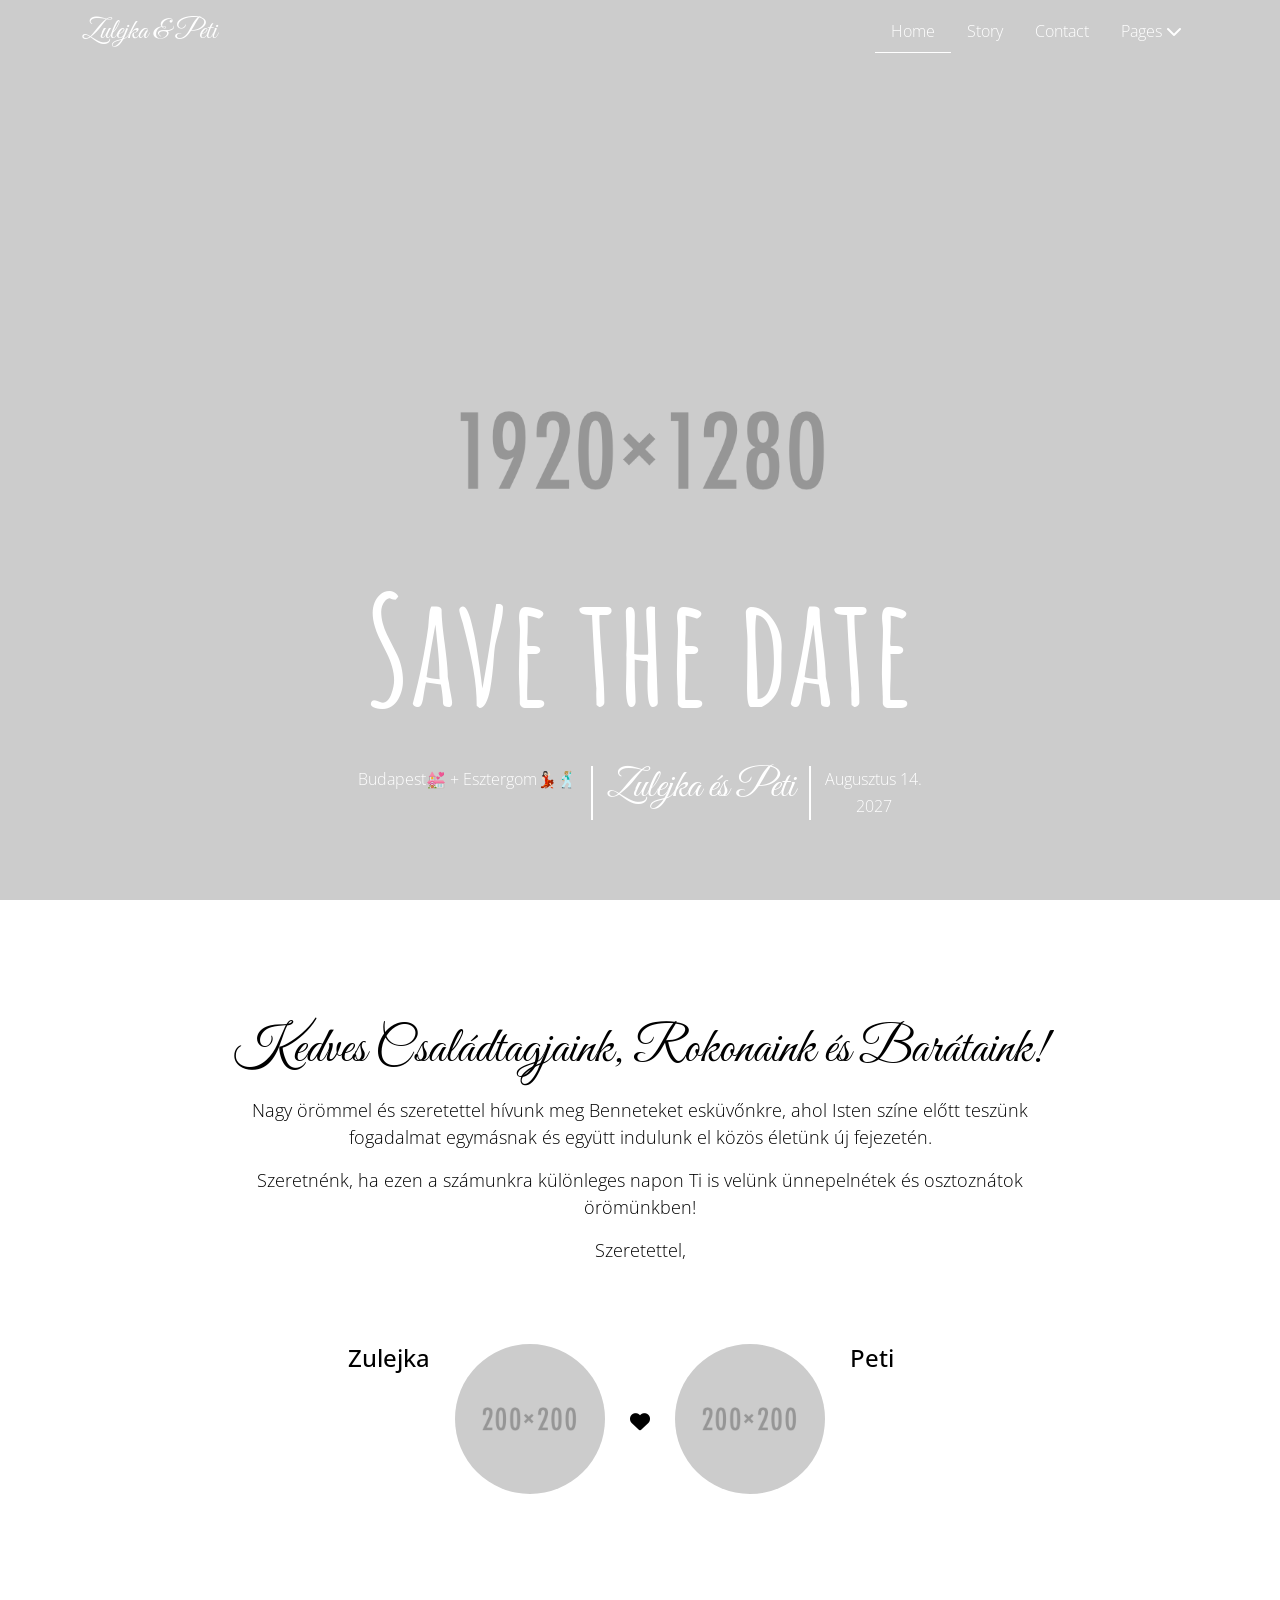
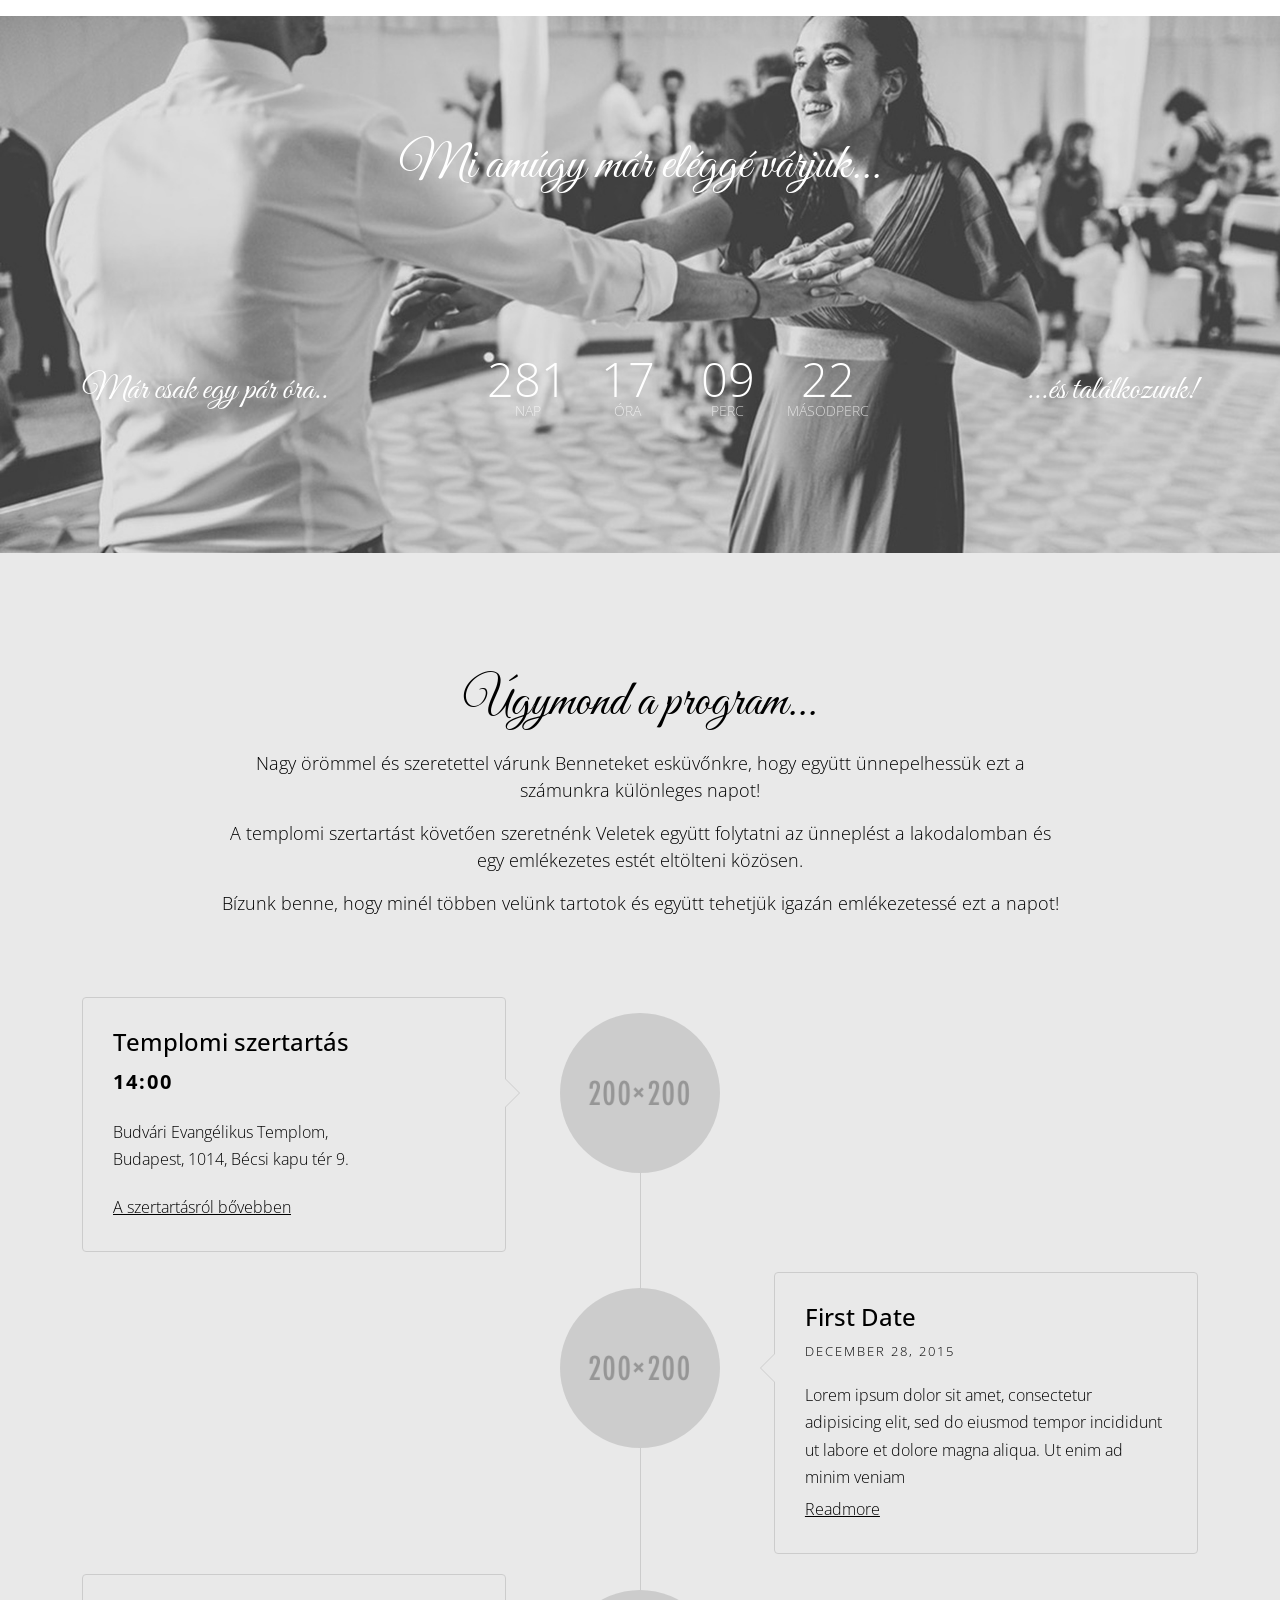
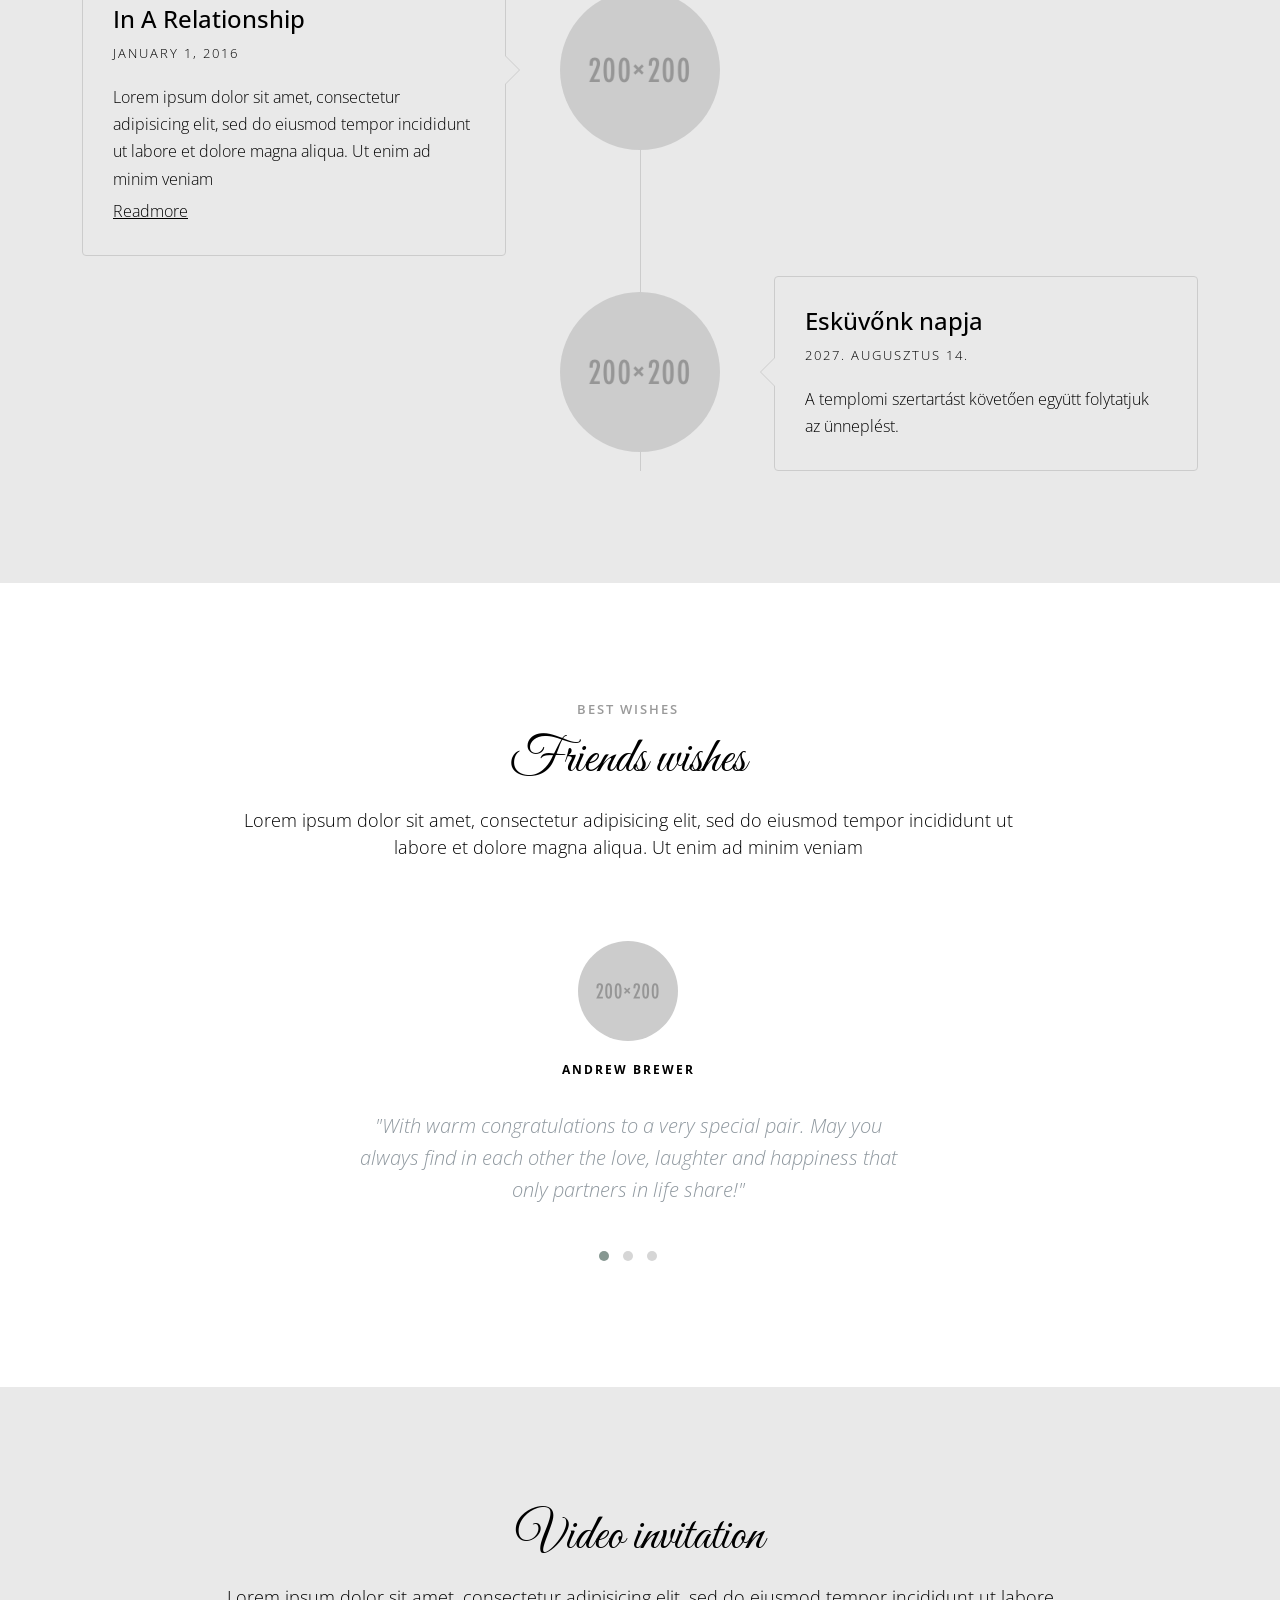
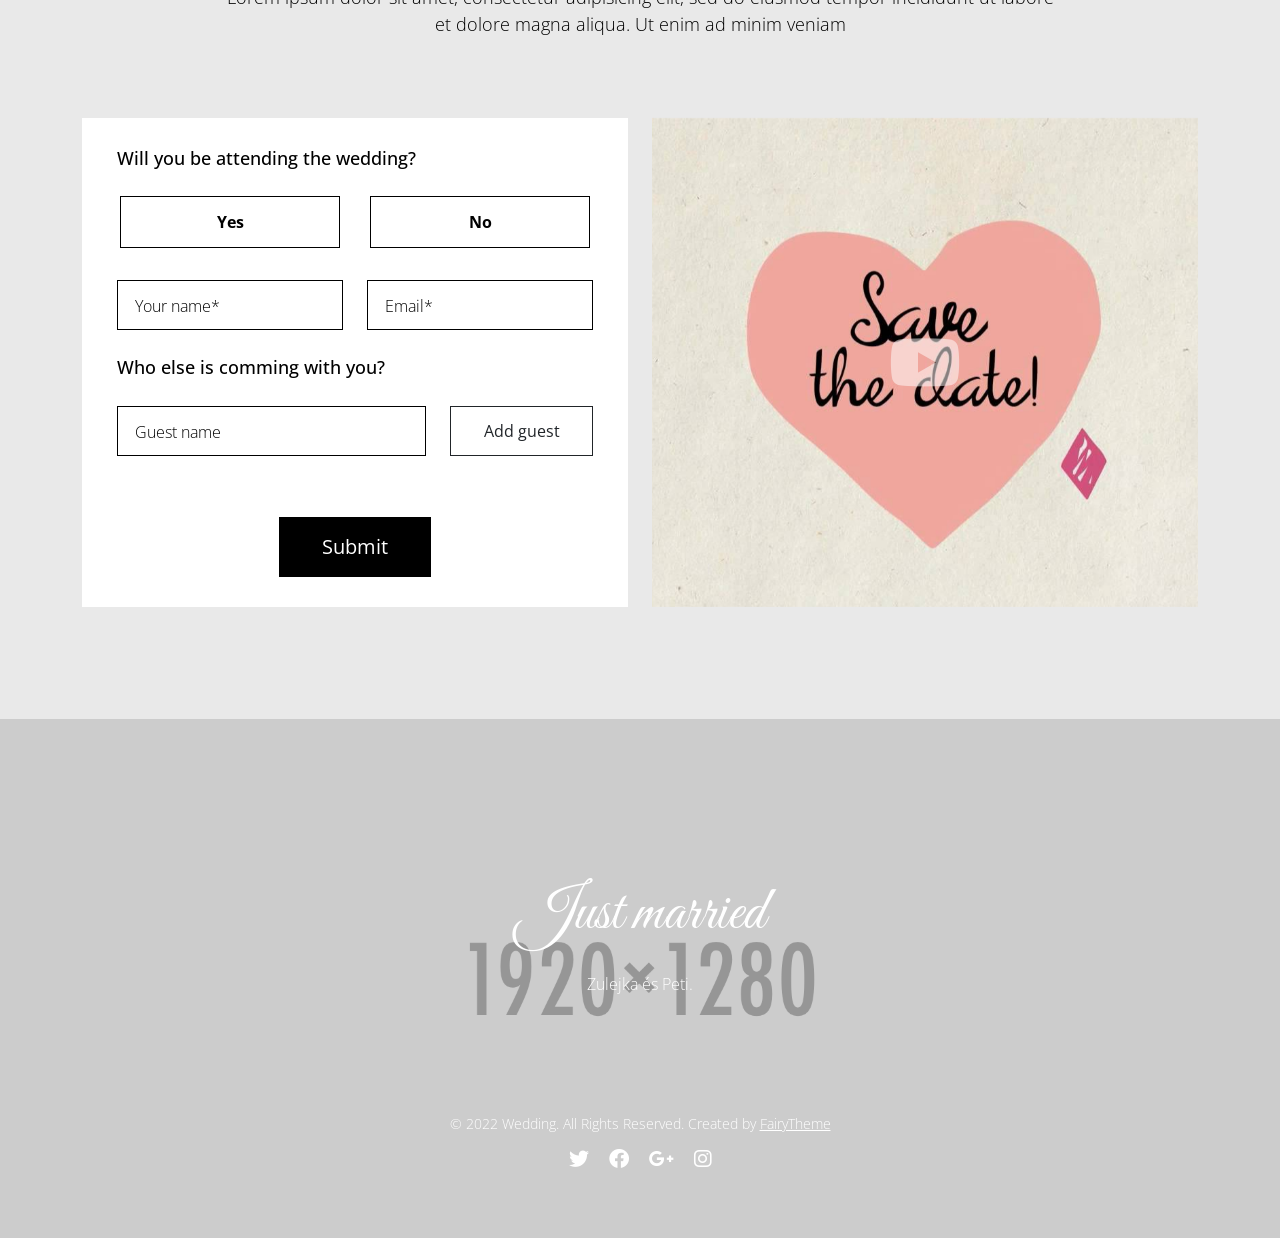
==== commit 39a68bea: "Removing gallery and counter" ====
--- a/index.html
+++ b/index.html
@@ -62,10 +62,6 @@
 
                                 <li class="nav-item">
                                     <a class="nav-link" href="#program">Story</a>
-                                </li>
-
-                                <li class="nav-item">
-                                    <a class="nav-link" href="#gallery">Gallery</a>
                                 </li>
 
                                 <li class="nav-item">
@@ -355,150 +351,7 @@
                     </div>
                 </div>
             </section>
-
-            <!-- Section Gallery -->
-
-            <section id="gallery" class="section gallery">
-                <div class="container">
-                    <div class="row">
-                        <div class="col-12 text-center heading">
-                            <span>Our Memories</span>
-
-                            <h2>Wedding gallery</h2>
-
-                            <p>
-                                Lorem ipsum dolor sit amet, consectetur adipisicing elit, sed do eiusmod tempor incididunt ut
-                            labore et dolore magna aliqua. Ut enim ad minim veniam
-                            </p>
-                        </div>
-                    </div>
-
-                    <div class="row">
-                        <div class="col-12">
-                            <div class="button-group filters-button-group">
-                                <button class="button is-checked" data-filter="*">All</button>
-
-                                <button class="button" data-filter=".moments">moments</button>
-
-                                <button class="button" data-filter=".friends">friends</button>
-
-                                <button class="button" data-filter=".banguet">banguet</button>
-
-                                <button class="button" data-filter=".family">family</button>
-
-                                <button class="button" data-filter=".party">party</button>
-                            </div>
-
-                            <div class="grid grid--margin">
-                                <div class="grid-sizer"></div>
-
-                                <div class="grid-item grid-item--width moments friends">
-                                    <a href="images/gallery-1.jpg" data-lightbox="roadtrip">
-                                        <img src="images/gallery-1.jpg" alt="gallery">
-                                    </a>
-                                </div>
-
-                                <div class="grid-item moments banguet party">
-                                    <a href="images/gallery-2.jpg" data-lightbox="roadtrip">
-                                        <img src="images/gallery-2.jpg" alt="gallery">
-                                    </a>
-                                </div>
-
-                                <div class="grid-item friends moments party">
-                                    <a href="images/gallery-3.jpg" data-lightbox="roadtrip">
-                                        <img src="images/gallery-3.jpg" alt="gallery">
-                                    </a>
-                                </div>
-
-                                <div class="grid-item banguet family">
-                                    <a href="images/gallery-4.jpg" data-lightbox="roadtrip">
-                                        <img src="images/gallery-4.jpg" alt="gallery">
-                                    </a>
-                                </div>
-
-                                <div class="grid-item friends family">
-                                    <a href="images/gallery-5.jpg" data-lightbox="roadtrip">
-                                        <img src="images/gallery-5.jpg" alt="gallery">
-                                    </a>
-                                </div>
-
-                                <div class="grid-item family party">
-                                    <a href="images/gallery-10.jpg" data-lightbox="roadtrip">
-                                        <img src="images/gallery-10.jpg" alt="gallery">
-                                    </a>
-                                </div>
-
-                                <div class="grid-item moments family">
-                                    <a href="images/gallery-7.jpg" data-lightbox="roadtrip">
-                                        <img src="images/gallery-7.jpg" alt="gallery">
-                                    </a>
-                                </div>
-
-                                <div class="grid-item banguet family">
-                                    <a href="images/gallery-8.jpg" data-lightbox="roadtrip">
-                                        <img src="images/gallery-8.jpg" alt="gallery">
-                                    </a>
-                                </div>
-
-                                <div class="grid-item friends party">
-                                    <a href="images/gallery-9.jpg" data-lightbox="roadtrip">
-                                        <img src="images/gallery-9.jpg" alt="gallery">
-                                    </a>
-                                </div>
-                            </div>
-                        </div>
-
-                        <div class="text-center">
-                            <a href="gallery-single.html" class="btn btn-outline-dark btn-lg">View all</a>
-                        </div>
-                    </div>
-
-                    <!-- /.row -->
-                </div>
-            </section>
-
-            <!-- Section Counter -->
-
-            <section id="counter" class="section bg counter">
-                <div class="overlay"></div>
-
-                <div class="container">
-                    <div class="row">
-                        <div class="col-md-3 col-6">
-                            <div class="feature-center animate-box animation">
-                                <span class="counter-value js-counter" data-from="0" data-to="120" data-speed="5000" data-refresh-interval="50">1</span>
-
-                                <span class="counter-label">Guest</span>
-                            </div>
-                        </div>
-
-                        <div class="col-md-3 col-6">
-                            <div class="feature-center animate-box animation">
-                                <span class="counter-value js-counter" data-from="0" data-to="1000" data-speed="5000" data-refresh-interval="50">1</span>
-
-                                <span class="counter-label">Kisses</span>
-                            </div>
-                        </div>
-
-                        <div class="col-md-3 col-6">
-                            <div class="feature-center animate-box animation">
-                                <span class="counter-value js-counter" data-from="0" data-to="200" data-speed="5000" data-refresh-interval="50">1</span>
-
-                                <span class="counter-label">Sleepless nights</span>
-                            </div>
-                        </div>
-
-                        <div class="col-md-3 col-6">
-                            <div class="feature-center animate-box animation">
-                                <span class="counter-value js-counter" data-from="0" data-to="1250" data-speed="5000" data-refresh-interval="50">1</span>
-
-                                <span class="counter-label">Days together</span>
-                            </div>
-                        </div>
-                    </div>
-                </div>
-            </section>
-
+           
             <!-- Section Testimonials -->
 
             <section id="testimonials" class="section testimonials">
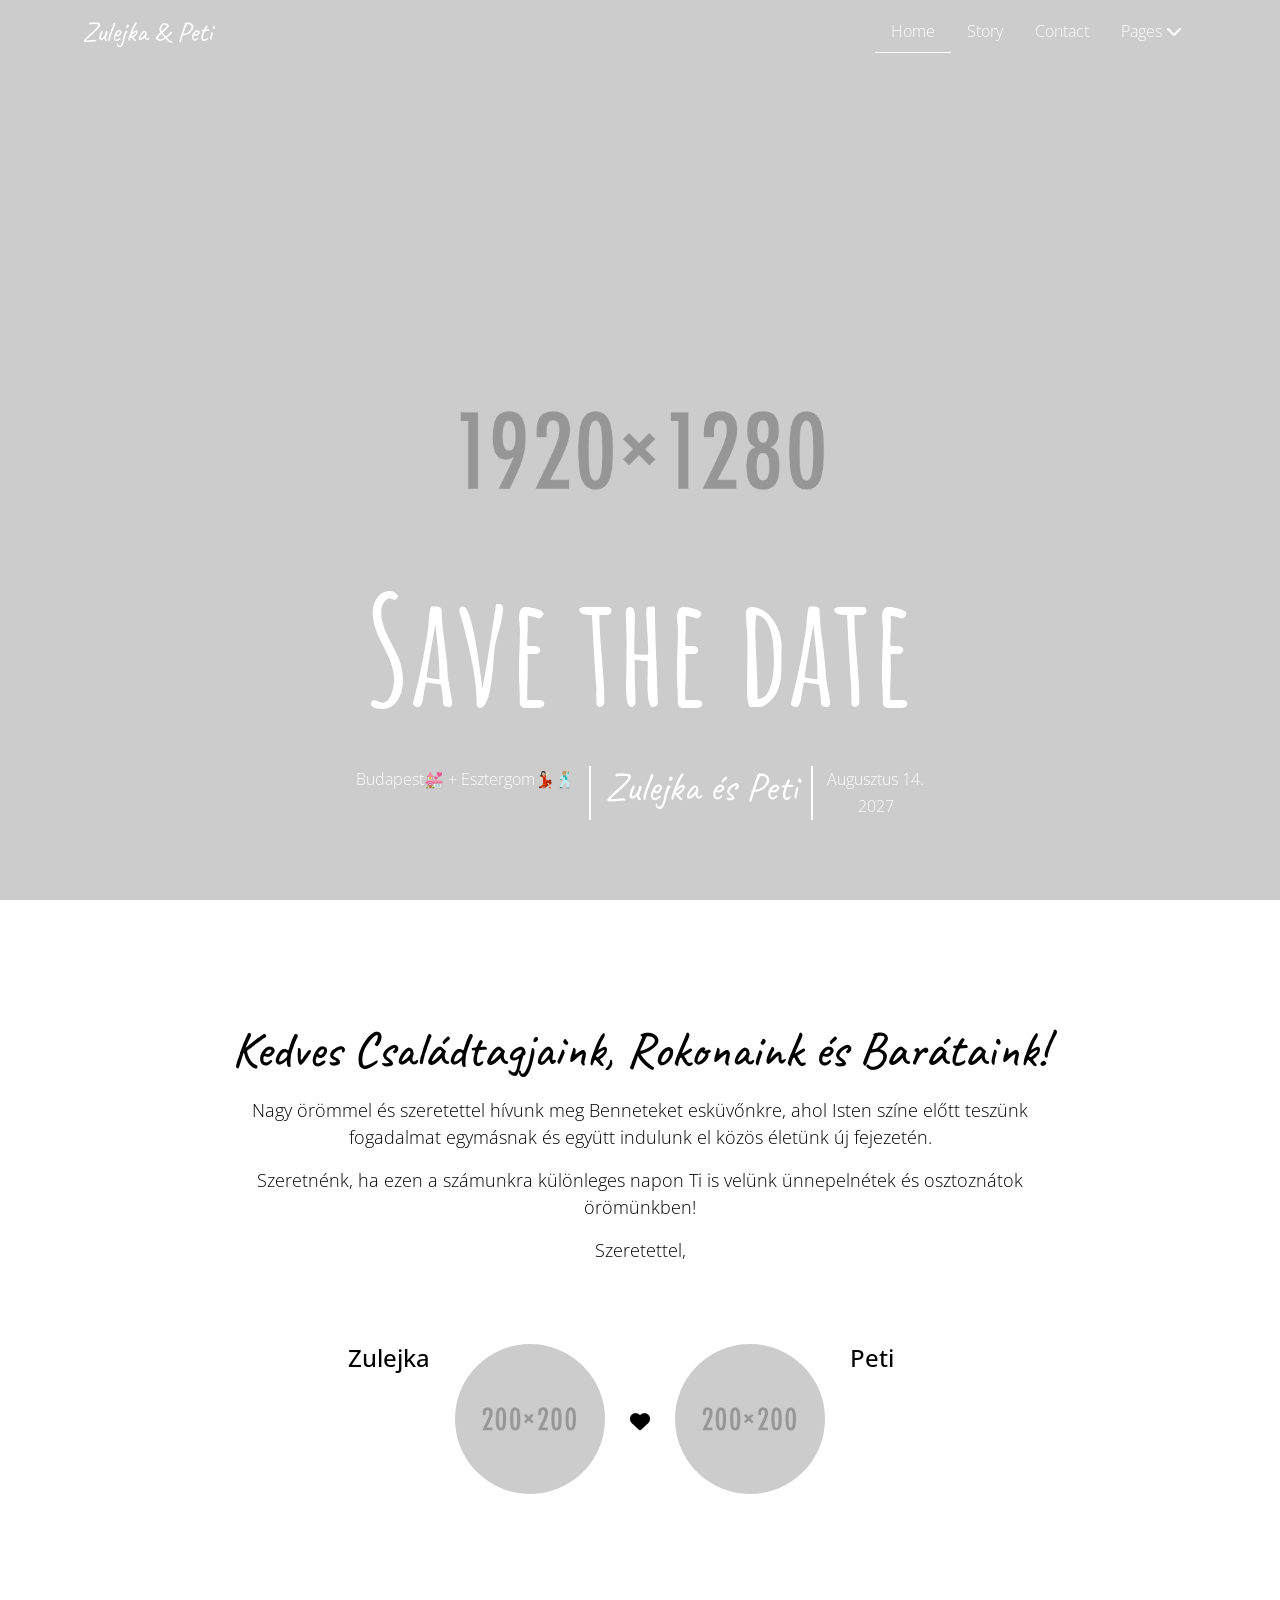
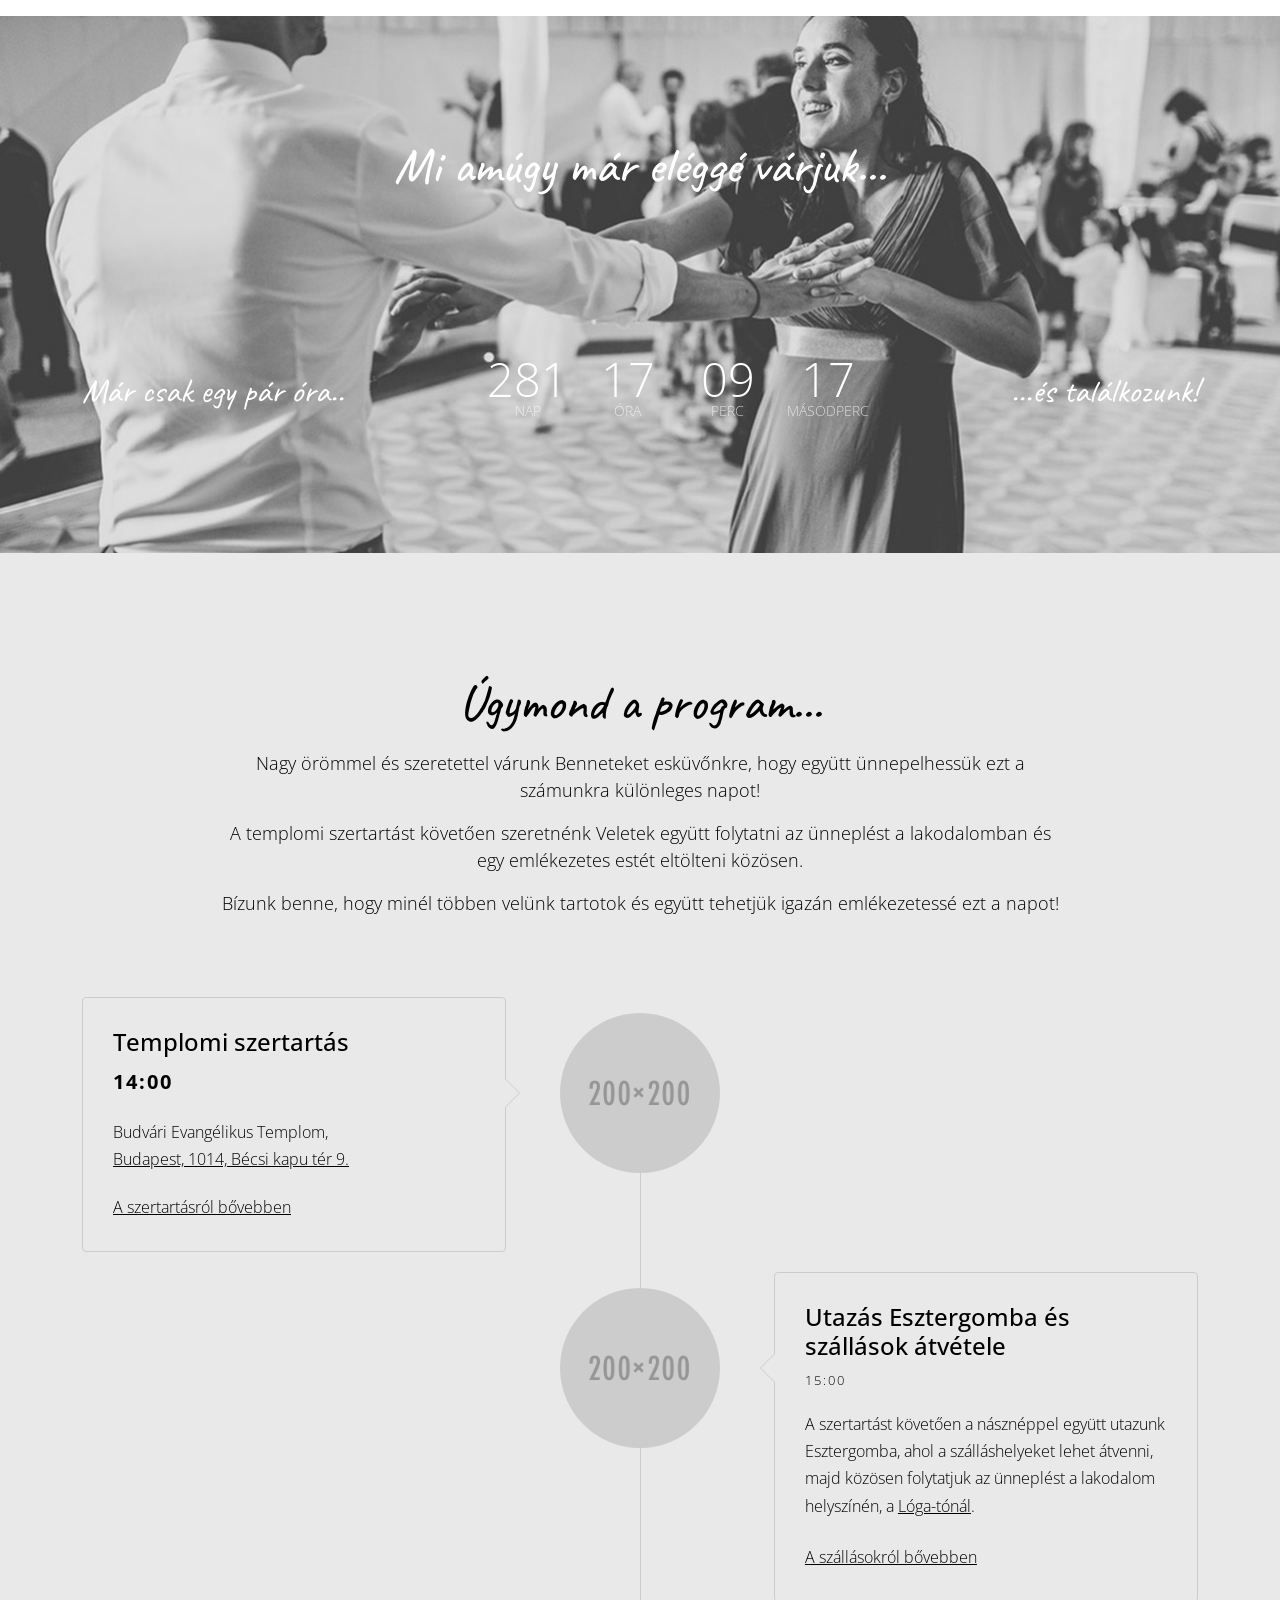
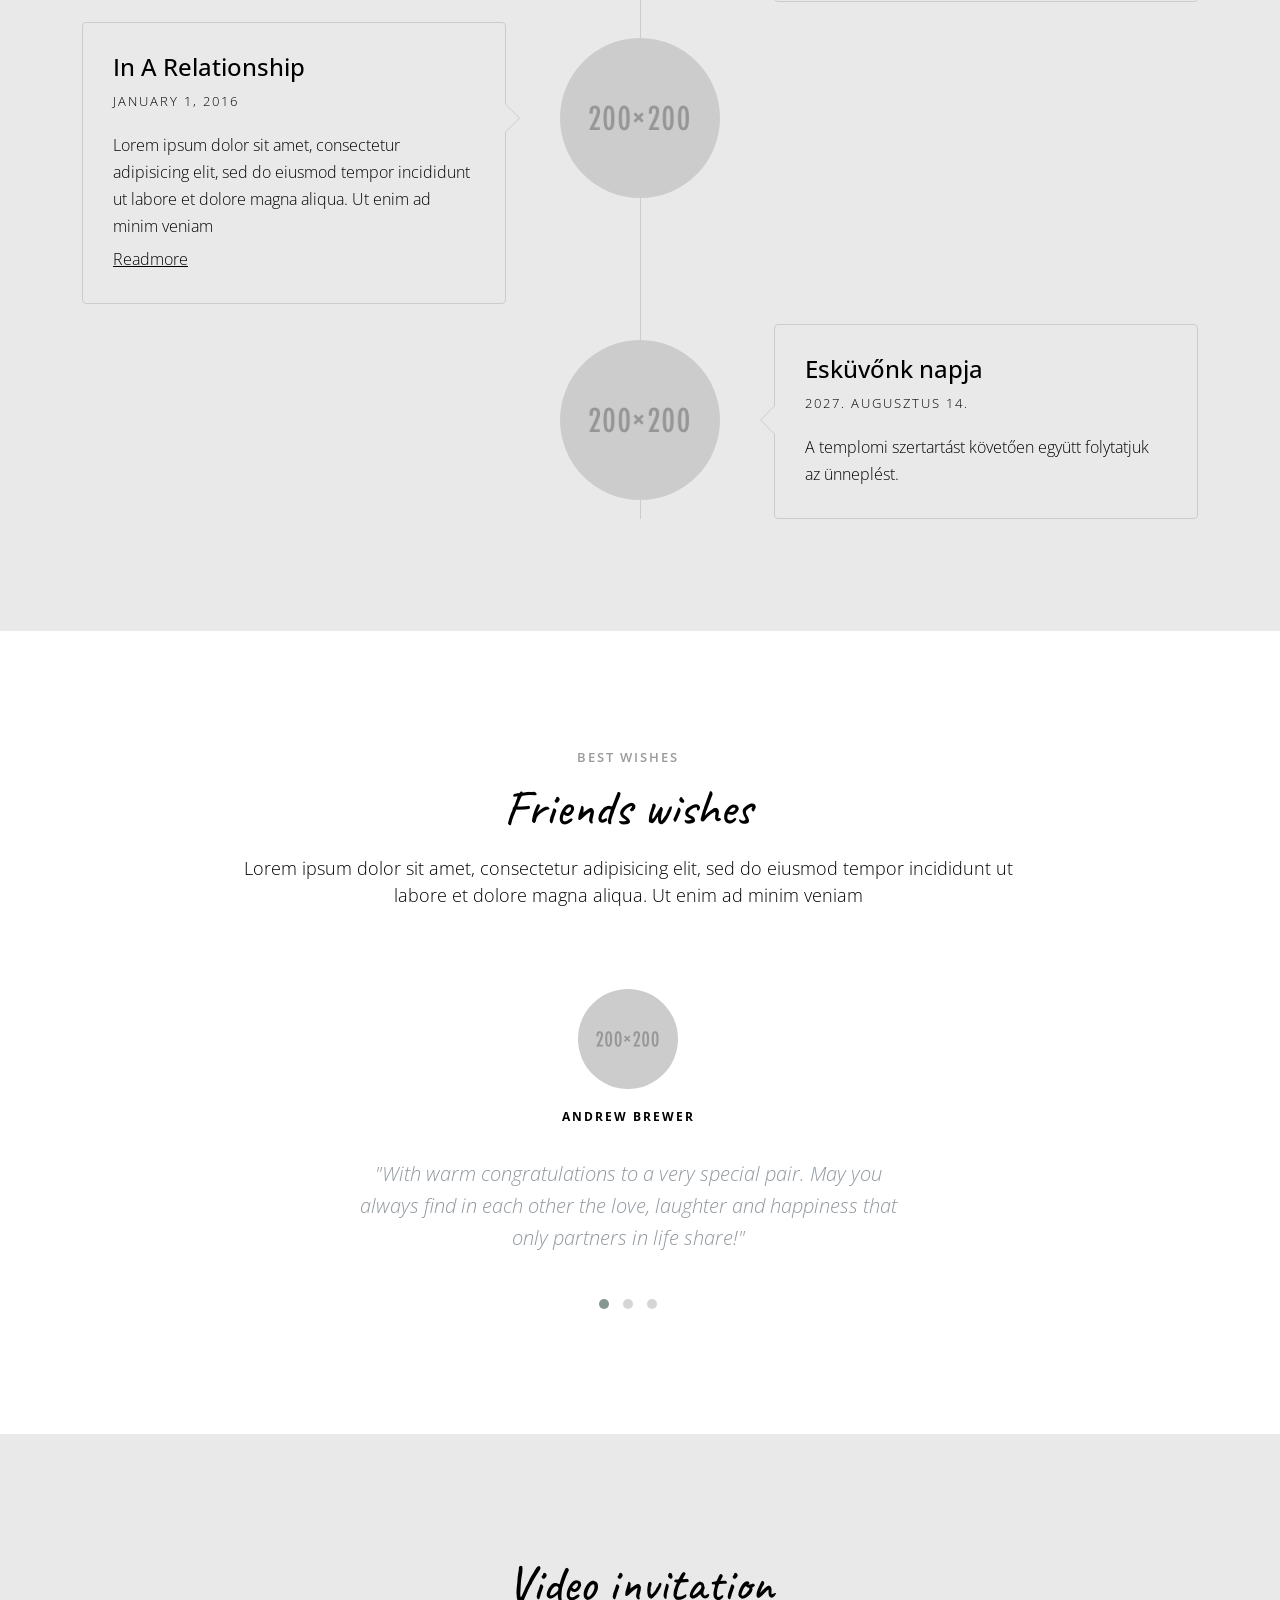
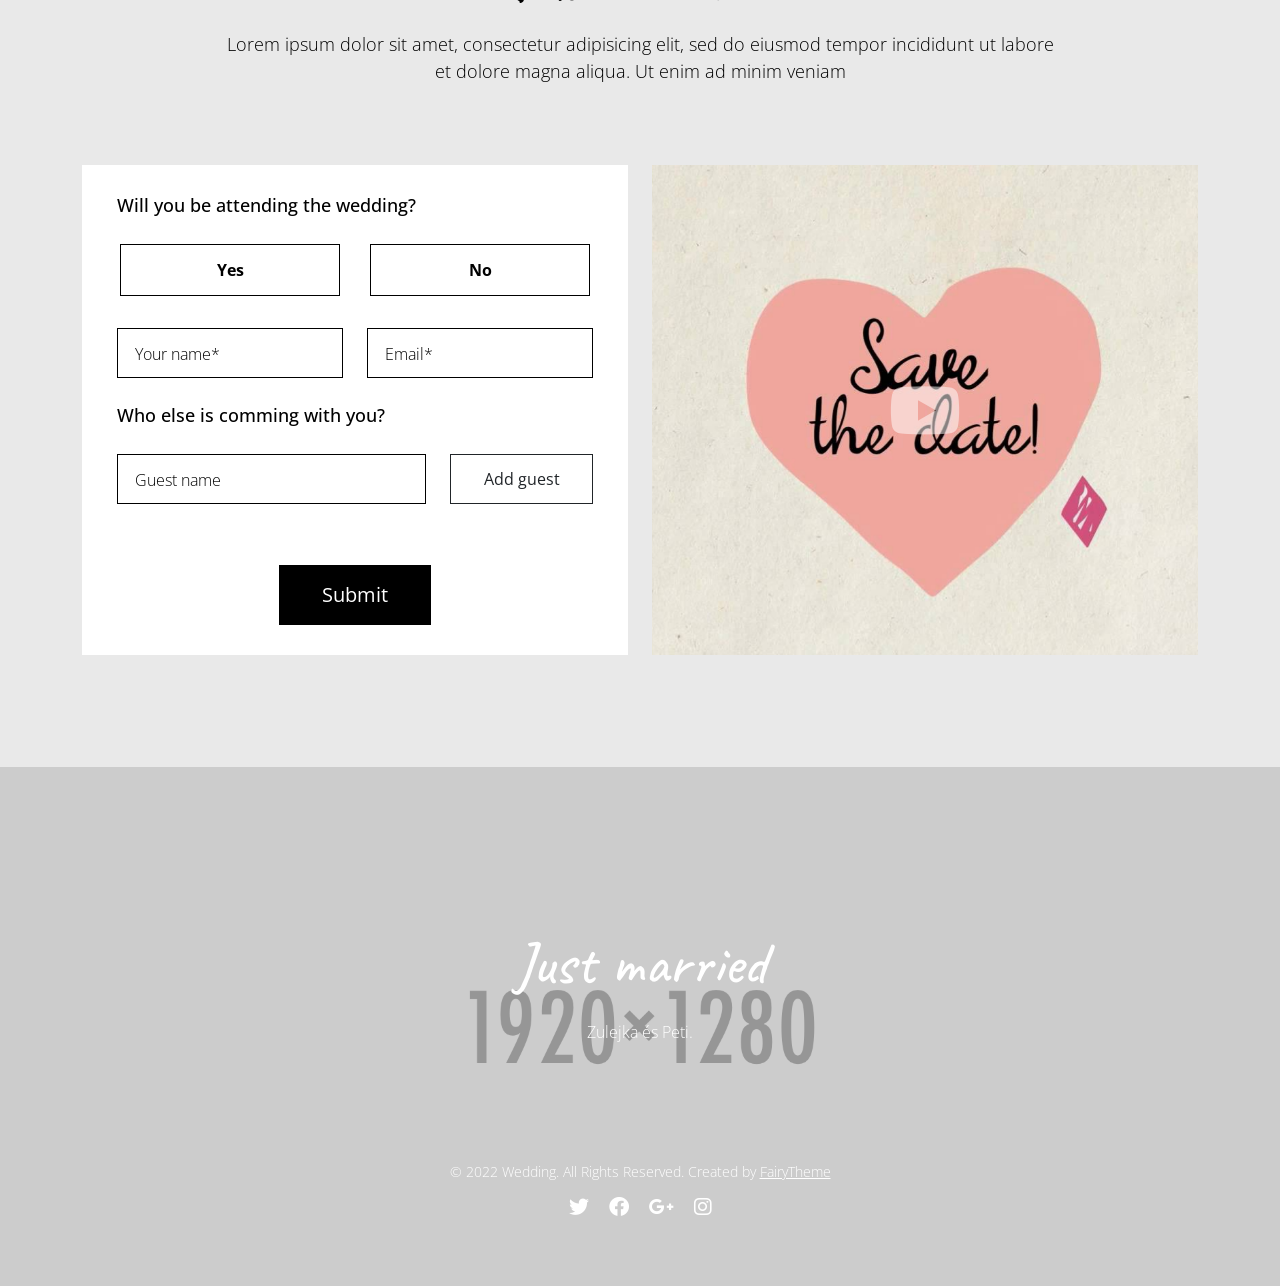
==== commit 8682d0ab: "Adjusting style and content" ====
--- a/index.html
+++ b/index.html
@@ -14,7 +14,7 @@
 
         <link rel="preconnect" href="https://fonts.gstatic.com" crossorigin="">
 
-        <link href="https://fonts.googleapis.com/css2?family=Amatic+SC:wght@400;700&family=Great+Vibes&family=Open+Sans:wght@300;400&display=swap" rel="stylesheet">
+        <link href="https://fonts.googleapis.com/css2?family=Amatic+SC:wght@400;700&family=Caveat:wght@400&family=Open+Sans:wght@300;400&display=swap" rel="stylesheet">
 
         <link rel="stylesheet" type="text/css" href="css/vendor/lightbox.min.css">
 
@@ -277,7 +277,7 @@
                                         <div class="timeline-heading">
                                             <h3 class="timeline-title">Templomi szertartás</h3>
                                             <span class="date ceremony-time">14:00</span>
-                                            <p class="lead ceremony-location">Budvári Evangélikus Templom,<br>Budapest, 1014, Bécsi kapu tér 9.</p>
+                                            <p class="lead ceremony-location">Budvári Evangélikus Templom,<br><a href="https://maps.app.goo.gl/phojU3CfvDTnttcA6">Budapest, 1014, Bécsi kapu tér 9.</a></p>
                                         </div>
 
                                         <a href="single-post.html" class="timeline-readmore">A szertartásról bővebben</a>
@@ -291,19 +291,18 @@
 
                                     <div class="timeline-panel">
                                         <div class="timeline-heading">
-                                            <h3 class="timeline-title">First Date</h3>
-
-                                            <span class="date">December 28, 2015</span>
+                                            <h3 class="timeline-title">Utazás Esztergomba és szállások átvétele</h3>
+
+                                            <span class="date">15:00</span>
                                         </div>
 
                                         <div class="timeline-body">
                                             <p>
-                                                Lorem ipsum dolor sit amet, consectetur adipisicing elit, sed do eiusmod
-                                            tempor incididunt ut labore et dolore magna aliqua. Ut enim ad minim veniam
+                                                A szertartást követően a násznéppel együtt utazunk Esztergomba, ahol a szálláshelyeket lehet átvenni, majd közösen folytatjuk az ünneplést a lakodalom helyszínén, a <a href="https://maps.app.goo.gl/cfQs3UqsdqtTV9Dm6">Lóga-tónál</a>.
                                             </p>
                                         </div>
 
-                                        <a href="single-post.html" class="timeline-readmore">Readmore</a>
+                                        <a href="single-post.html" class="timeline-readmore accommodation-readmore">A szállásokról bővebben</a>
                                     </div>
                                 </li>
 
--- a/css/custom.css
+++ b/css/custom.css
@@ -11,3 +11,7 @@
 	height: auto;
 	bottom: 0;
 }
+
+#program .accommodation-readmore {
+	margin-top: 1.5em;
+}
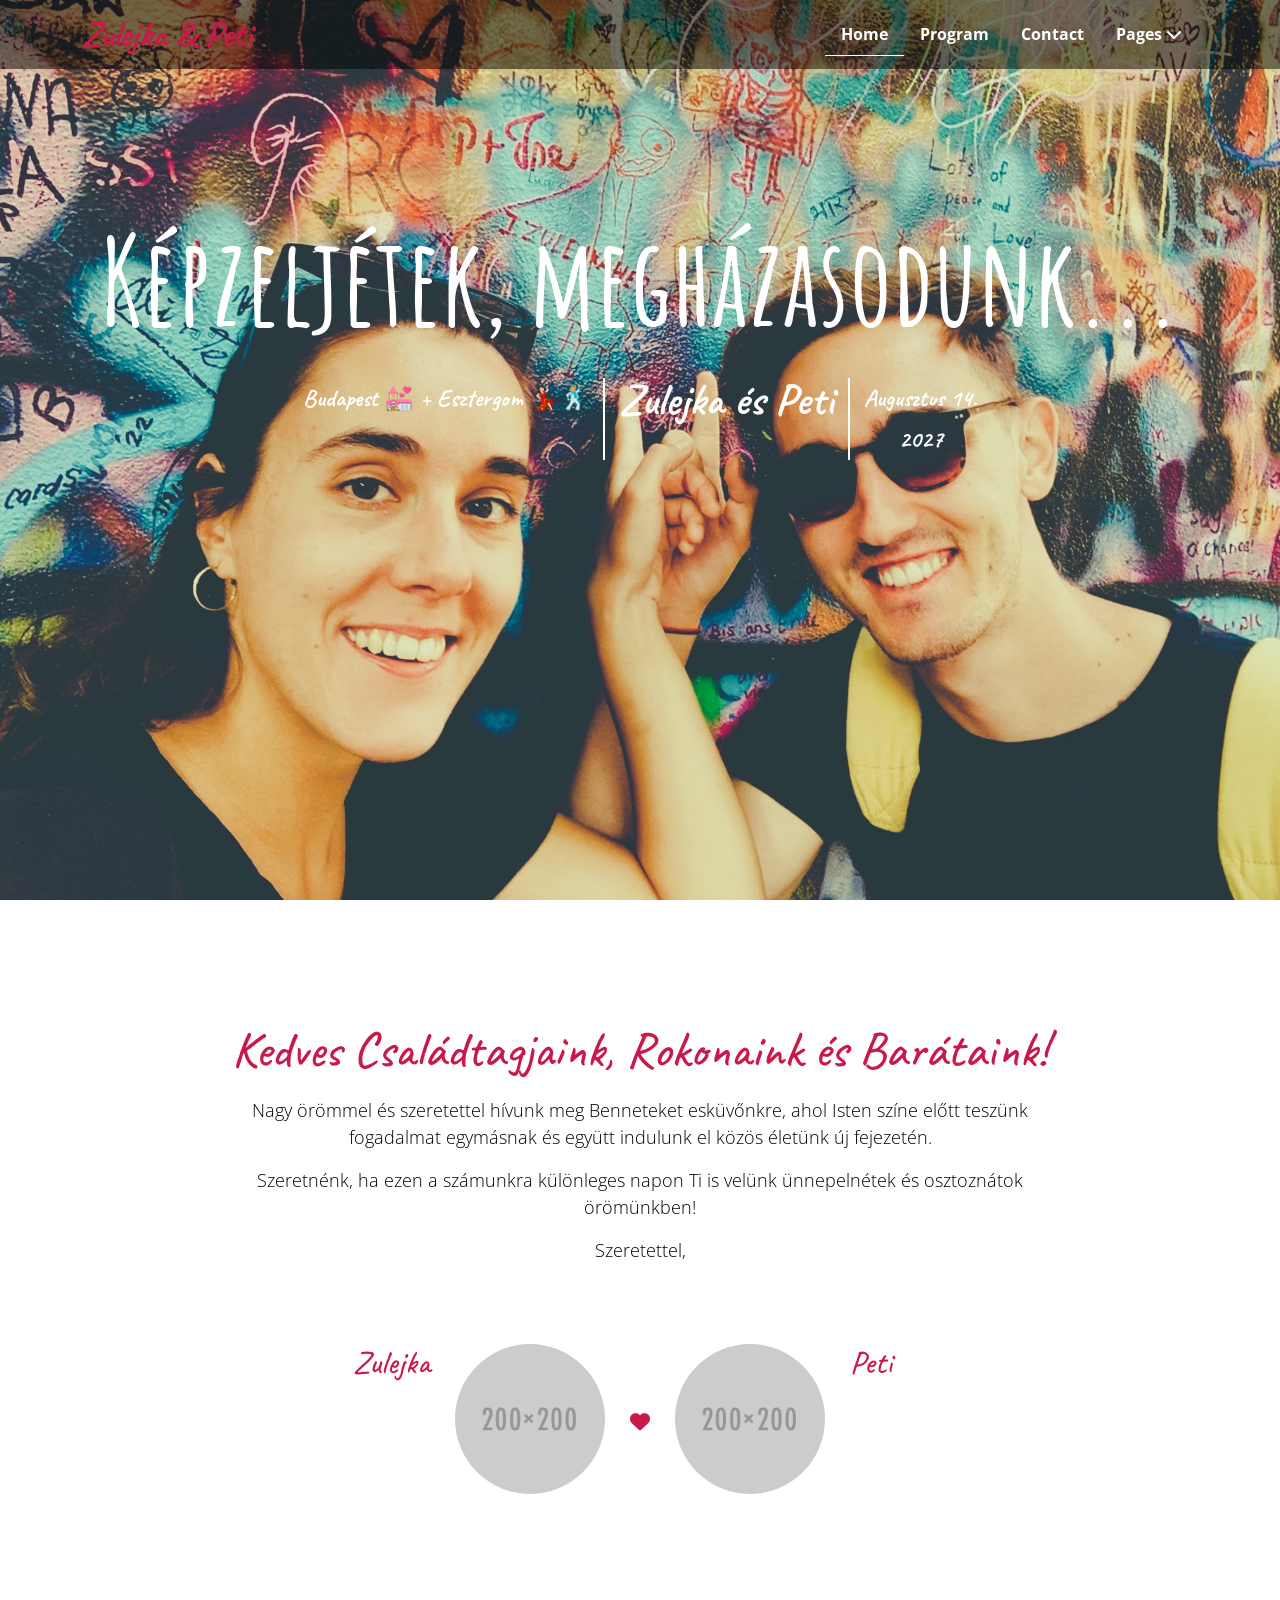
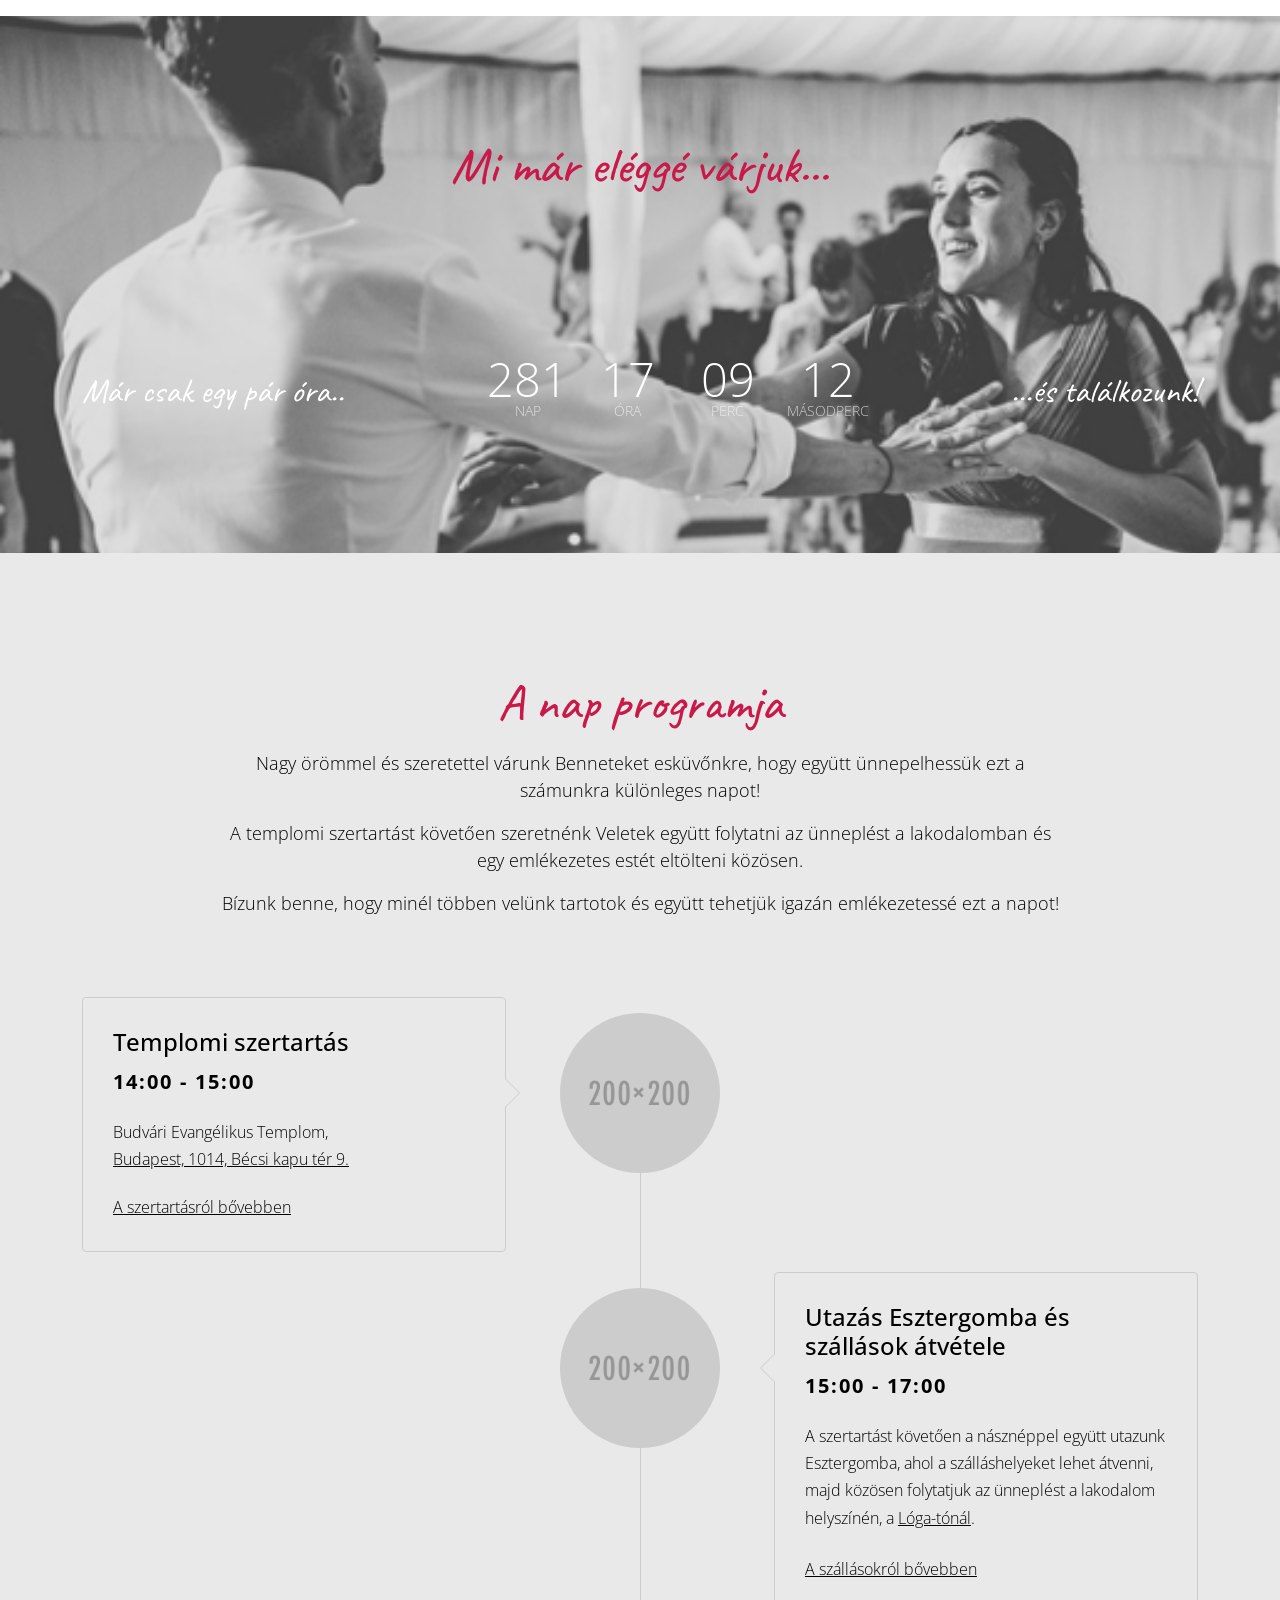
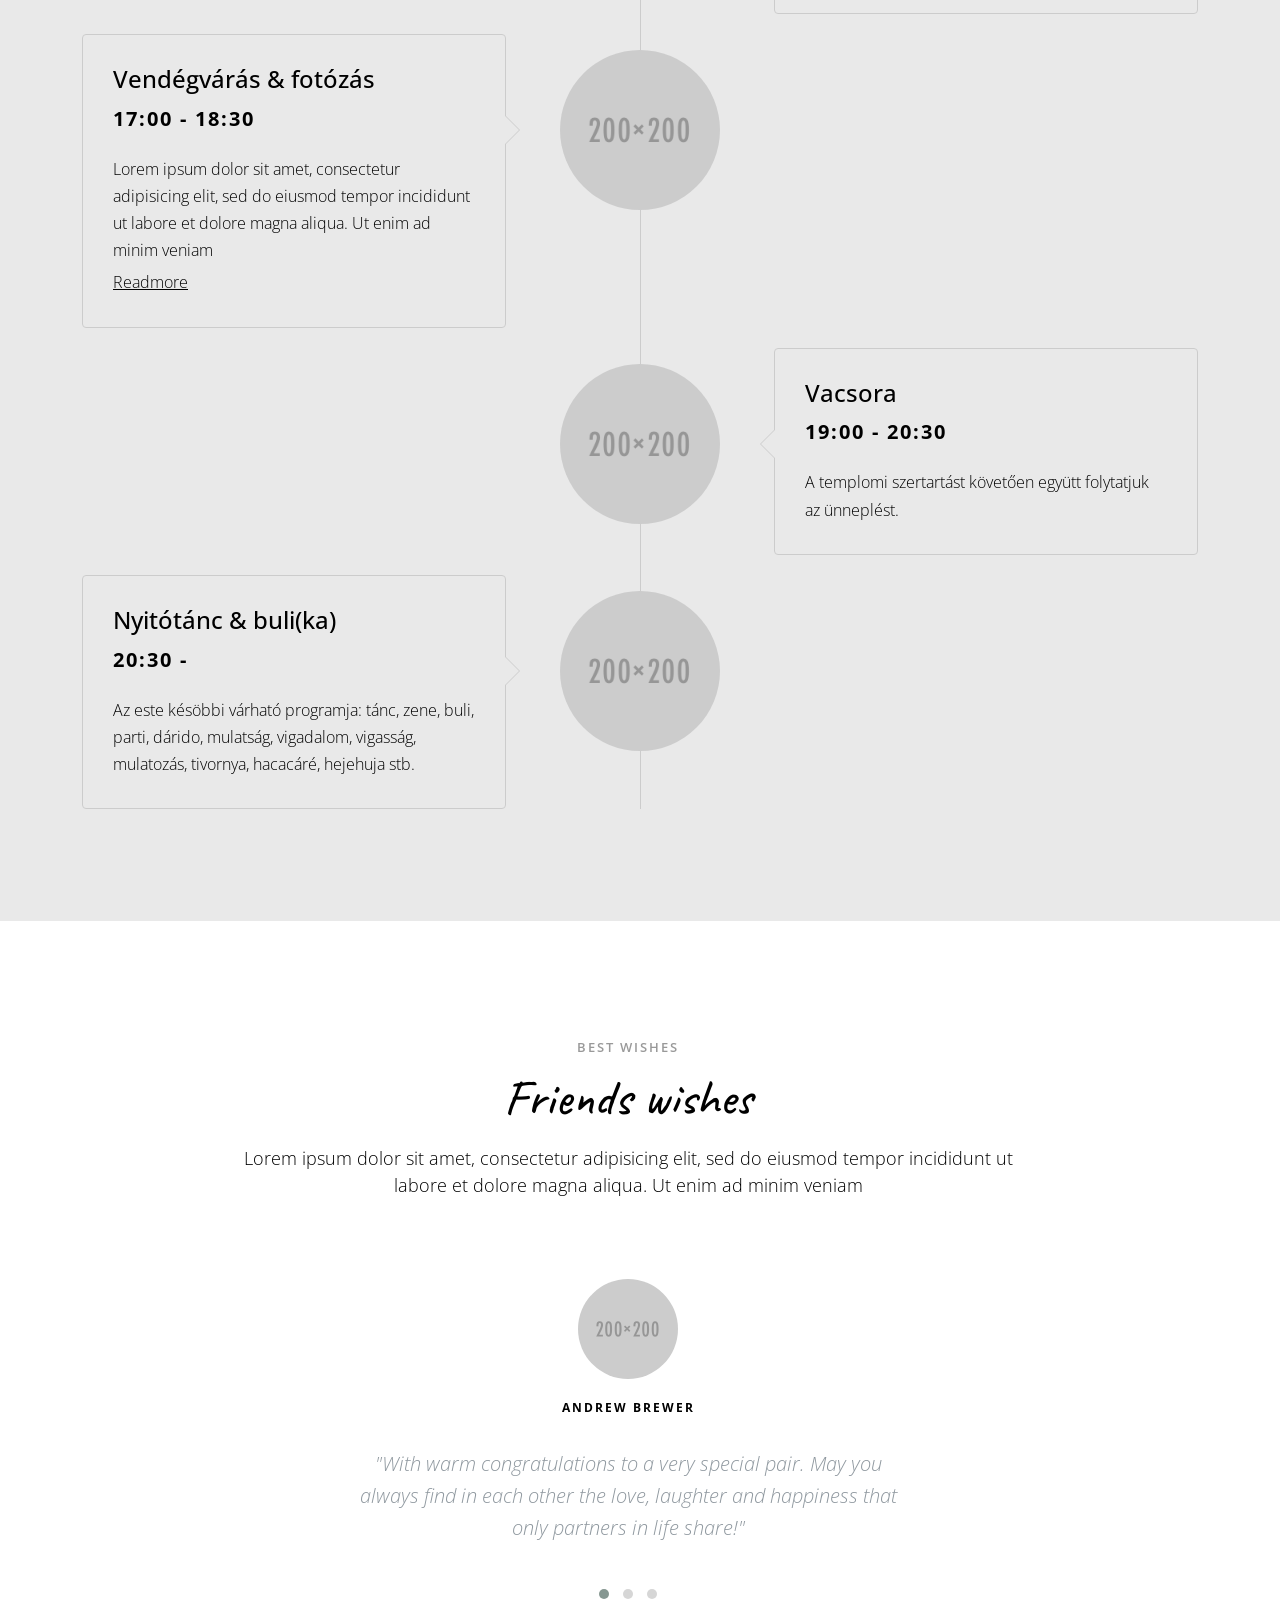
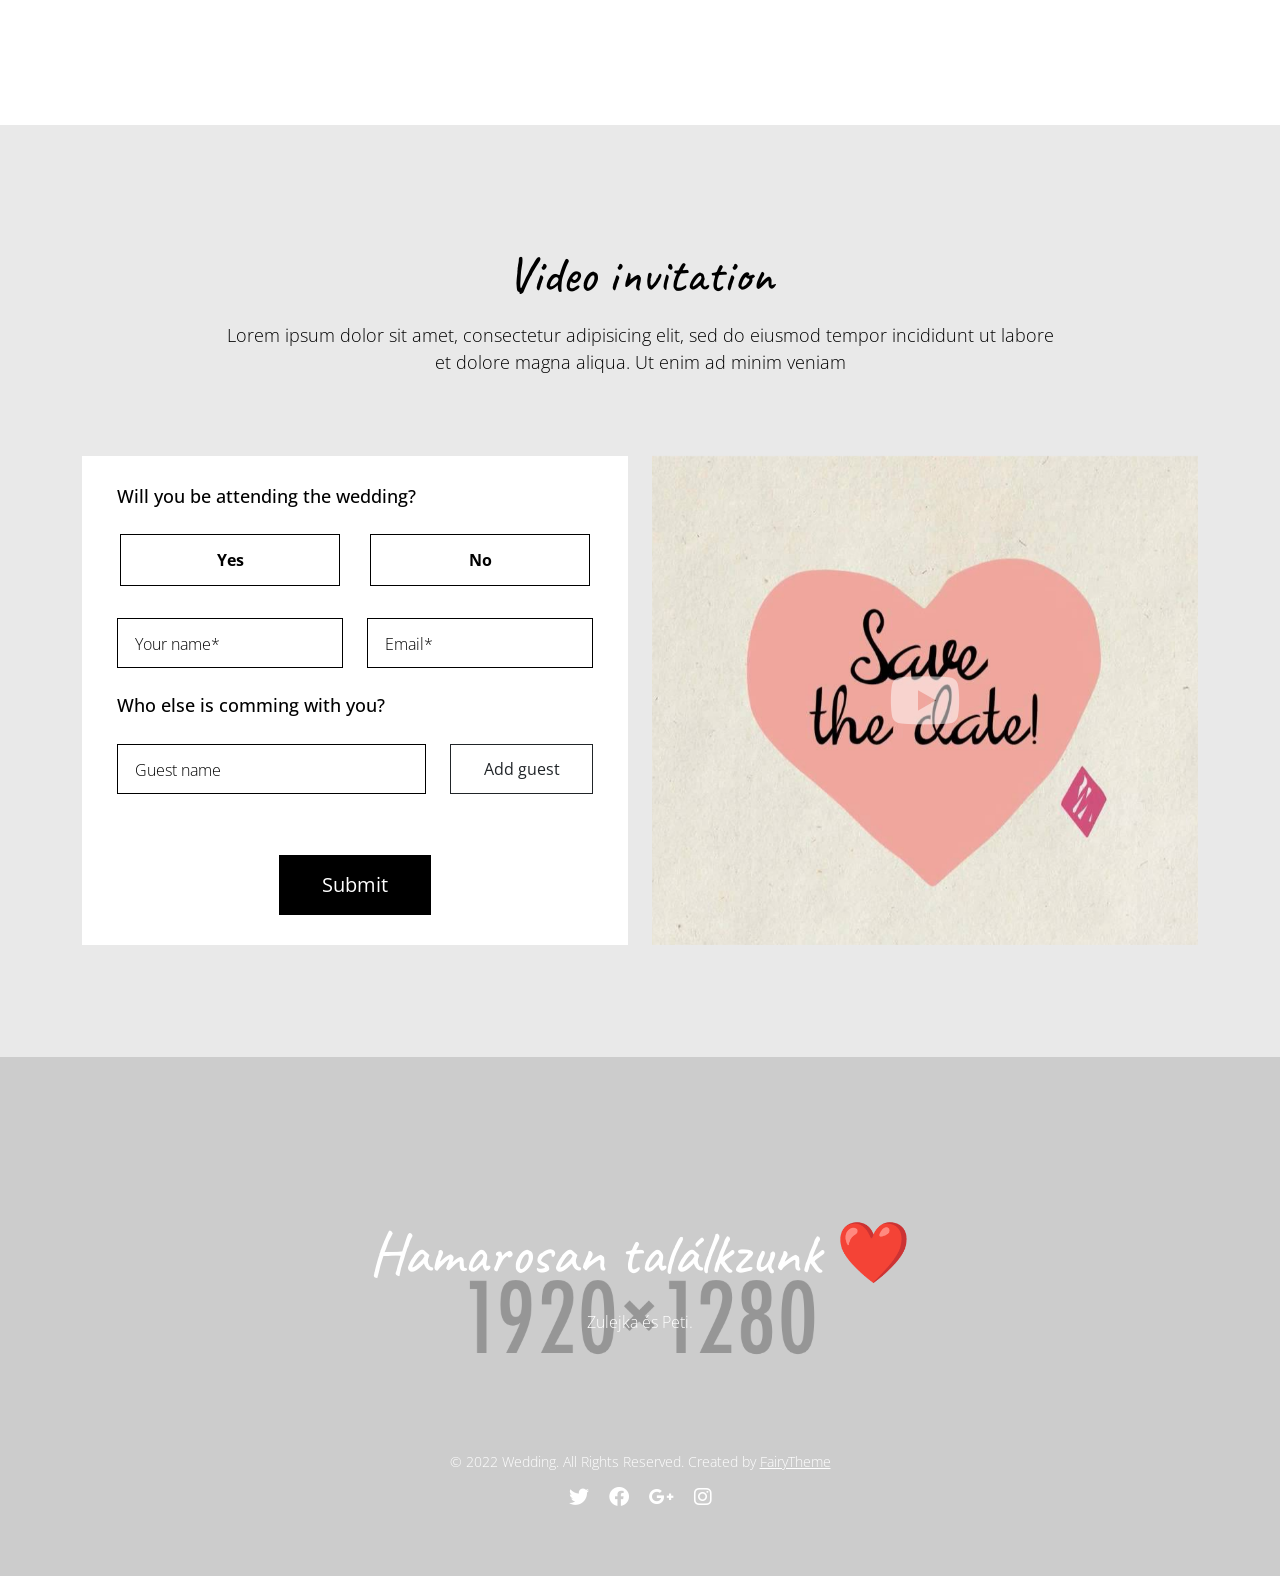
==== commit f17ec2ad: "Editing planned program and website body" ====
--- a/index.html
+++ b/index.html
@@ -14,7 +14,7 @@
 
         <link rel="preconnect" href="https://fonts.gstatic.com" crossorigin="">
 
-        <link href="https://fonts.googleapis.com/css2?family=Amatic+SC:wght@400;700&family=Caveat:wght@400&family=Open+Sans:wght@300;400&display=swap" rel="stylesheet">
+        <link href="https://fonts.googleapis.com/css2?family=Amatic+SC:wght@400;700&family=Caveat:wght@400;700&family=Open+Sans:wght@300;400&display=swap" rel="stylesheet">
 
         <link rel="stylesheet" type="text/css" href="css/vendor/lightbox.min.css">
 
@@ -61,7 +61,7 @@
                                 </li>
 
                                 <li class="nav-item">
-                                    <a class="nav-link" href="#program">Story</a>
+                                    <a class="nav-link" href="#program">Program</a>
                                 </li>
 
                                 <li class="nav-item">
@@ -121,11 +121,11 @@
                         <div class="col-12 text-center">
                             <div class="display-t">
                                 <div class="display-tc animation">
-                                    <h1>Save the date</h1>
+                                    <h1>Képzeljétek, megházasodunk...</h1>
 
                                     <div class="banner-text d-flex justify-content-center">
                                         <span class="banner-text_city">
-                                            Budapest💒 + Esztergom💃🏻🕺🏼
+                                            Budapest 💒 + Esztergom 💃🏻🕺🏼
                                         </span>
 
                                         <span class="banner-text_names">Zulejka és Peti</span>
@@ -198,7 +198,7 @@
                     <div class="row">
                         <div class="heading col-12">
                             <h2>
-                                Mi amúgy már eléggé várjuk...
+                                Mi már eléggé várjuk...
                             
                         </div>
 
@@ -254,7 +254,7 @@
                     <div class="row">
                         <div class="col-12 text-center heading">
 
-                            <h2>Úgymond a program...</h2>
+                            <h2>A nap programja</h2>
 
                             <p>Nagy örömmel és szeretettel várunk Benneteket esküvőnkre, hogy együtt ünnepelhessük ezt a számunkra különleges napot!</p>
 
@@ -276,7 +276,7 @@
                                     <div class="timeline-panel">
                                         <div class="timeline-heading">
                                             <h3 class="timeline-title">Templomi szertartás</h3>
-                                            <span class="date ceremony-time">14:00</span>
+                                            <span class="date ceremony-time">14:00 - 15:00</span>
                                             <p class="lead ceremony-location">Budvári Evangélikus Templom,<br><a href="https://maps.app.goo.gl/phojU3CfvDTnttcA6">Budapest, 1014, Bécsi kapu tér 9.</a></p>
                                         </div>
 
@@ -293,7 +293,7 @@
                                         <div class="timeline-heading">
                                             <h3 class="timeline-title">Utazás Esztergomba és szállások átvétele</h3>
 
-                                            <span class="date">15:00</span>
+                                            <span class="date ceremony-time">15:00 - 17:00</span>
                                         </div>
 
                                         <div class="timeline-body">
@@ -313,9 +313,9 @@
 
                                     <div class="timeline-panel">
                                         <div class="timeline-heading">
-                                            <h3 class="timeline-title">In A Relationship</h3>
-
-                                            <span class="date">January 1, 2016</span>
+                                            <h3 class="timeline-title">Vendégvárás & fotózás</h3>
+
+                                            <span class="date ceremony-time">17:00 - 18:30</span>
                                         </div>
 
                                         <div class="timeline-body">
@@ -336,8 +336,8 @@
 
                                     <div class="timeline-panel">
                                         <div class="timeline-heading">
-                                            <h3 class="timeline-title">Esküvőnk napja</h3>
-                                            <span class="date">2027. augusztus 14.</span>
+                                            <h3 class="timeline-title">Vacsora</h3>
+                                            <span class="date ceremony-time">19:00 - 20:30</span>
                                         </div>
 
                                         <div class="timeline-body">
@@ -345,6 +345,24 @@
                                         </div>
                                     </div>
                                 </li>
+
+                                <li class="timeline-item animate-box animation">
+                                    <div class="timeline-badge">
+                                        <img src="images/story-2.jpg" alt="">
+                                    </div>
+
+                                    <div class="timeline-panel">
+                                        <div class="timeline-heading">
+                                            <h3 class="timeline-title">Nyitótánc & buli(ka)</h3>
+                                            <span class="date ceremony-time">20:30 - </span>
+                                        </div>
+
+                                        <div class="timeline-body">
+                                            <p>Az este késöbbi várható programja: tánc, zene, buli, parti, dárido, mulatság, vigadalom, vigasság, mulatozás, tivornya, hacacáré, hejehuja stb.</p>
+                                        </div>
+                                    </div>
+                                </li>
+                                
                             </ul>
                         </div>
                     </div>
@@ -544,7 +562,7 @@
                 <div class="container">
                     <div class="row">
                         <div class="col-12 text-center">
-                            <h2>Just married</h2>
+                            <h2>Hamarosan találkzunk ❤️ </h2>
 
                             <p class="text-white">Zulejka és Peti.</p>
                         </div>
--- a/css/custom.css
+++ b/css/custom.css
@@ -1,3 +1,125 @@
+#navbar .navbar-brand,
+#navbar .navbar-toggler,
+#navbar .nav-link,
+#navbar .offcanvas-title {
+	color: #FFFFFF;
+}
+
+#navbar .navbar-brand {
+	color: #C9184A;
+	font-size: 2.25rem;
+}
+
+#navbar .navbar-brand,
+#navbar .nav-link,
+#navbar .offcanvas-title {
+	font-weight: 700;
+}
+
+#navbar:not(.fixed-top) {
+	background-color: rgba(0, 0, 0, 0.5);
+	--bs-navbar-padding-y: 0.25rem;
+}
+
+@media (max-width: 575.98px) {
+	#navbar .navbar-brand {
+		font-size: 2rem;
+	}
+}
+
+#navbar .nav-link.active::after {
+	background-color: #FFFFFF;
+}
+
+#header .display-tc h1,
+#header .banner-text {
+	color: #FFFFFF;
+}
+
+#header .display-tc h1 {
+	font-size: 120px;
+	white-space: nowrap;
+}
+
+@media (max-width: 1199.98px) {
+	#header .display-tc h1 {
+		font-size: 100px;
+	}
+}
+
+@media (max-width: 991.98px) {
+	#header .display-tc h1 {
+		font-size: 72px;
+	}
+}
+
+#header .banner-text {
+	font-size: 24px;
+	font-family: "Caveat", cursive;
+	font-weight: 700;
+}
+
+#header .banner-text_names {
+	font-size: 44px;
+}
+
+#header .banner-text_names::before,
+#header .banner-text_names::after {
+	background-color: #FFFFFF;
+}
+
+#couple .heading h2,
+.countdown .heading h2,
+#program .heading h2 {
+	color: #C9184A;
+}
+
+#couple .desc-groom h3,
+#couple .desc-bride h3 {
+	color: #C9184A;
+	font-family: "Caveat", cursive;
+	font-size: 32px;
+}
+
+#couple .heart i {
+	color: #C9184A;
+}
+
+@media (max-width: 767.98px) {
+	#header .display-tc h1 {
+		font-size: 40px;
+	}
+
+	#header .banner-text {
+		font-size: 20px;
+	}
+
+	#header .banner-text_names {
+		font-size: 42px;
+	}
+}
+
+@media (max-width: 389.98px) {
+	#header .display-tc h1 {
+		font-size: 32px;
+	}
+}
+
+
+@media (max-width: 359.98px) {
+	#header .display-tc h1 {
+		font-size: 28px;
+	}
+
+	#header .banner-text_names {
+		font-size: 42px;
+	}
+}
+
+#header .display-t {
+	padding-bottom: calc(clamp(260px, 30vh, 320px) + 170px);
+}
+
 #program .ceremony-time {
 	font-size: 20px;
 	font-weight: 700;
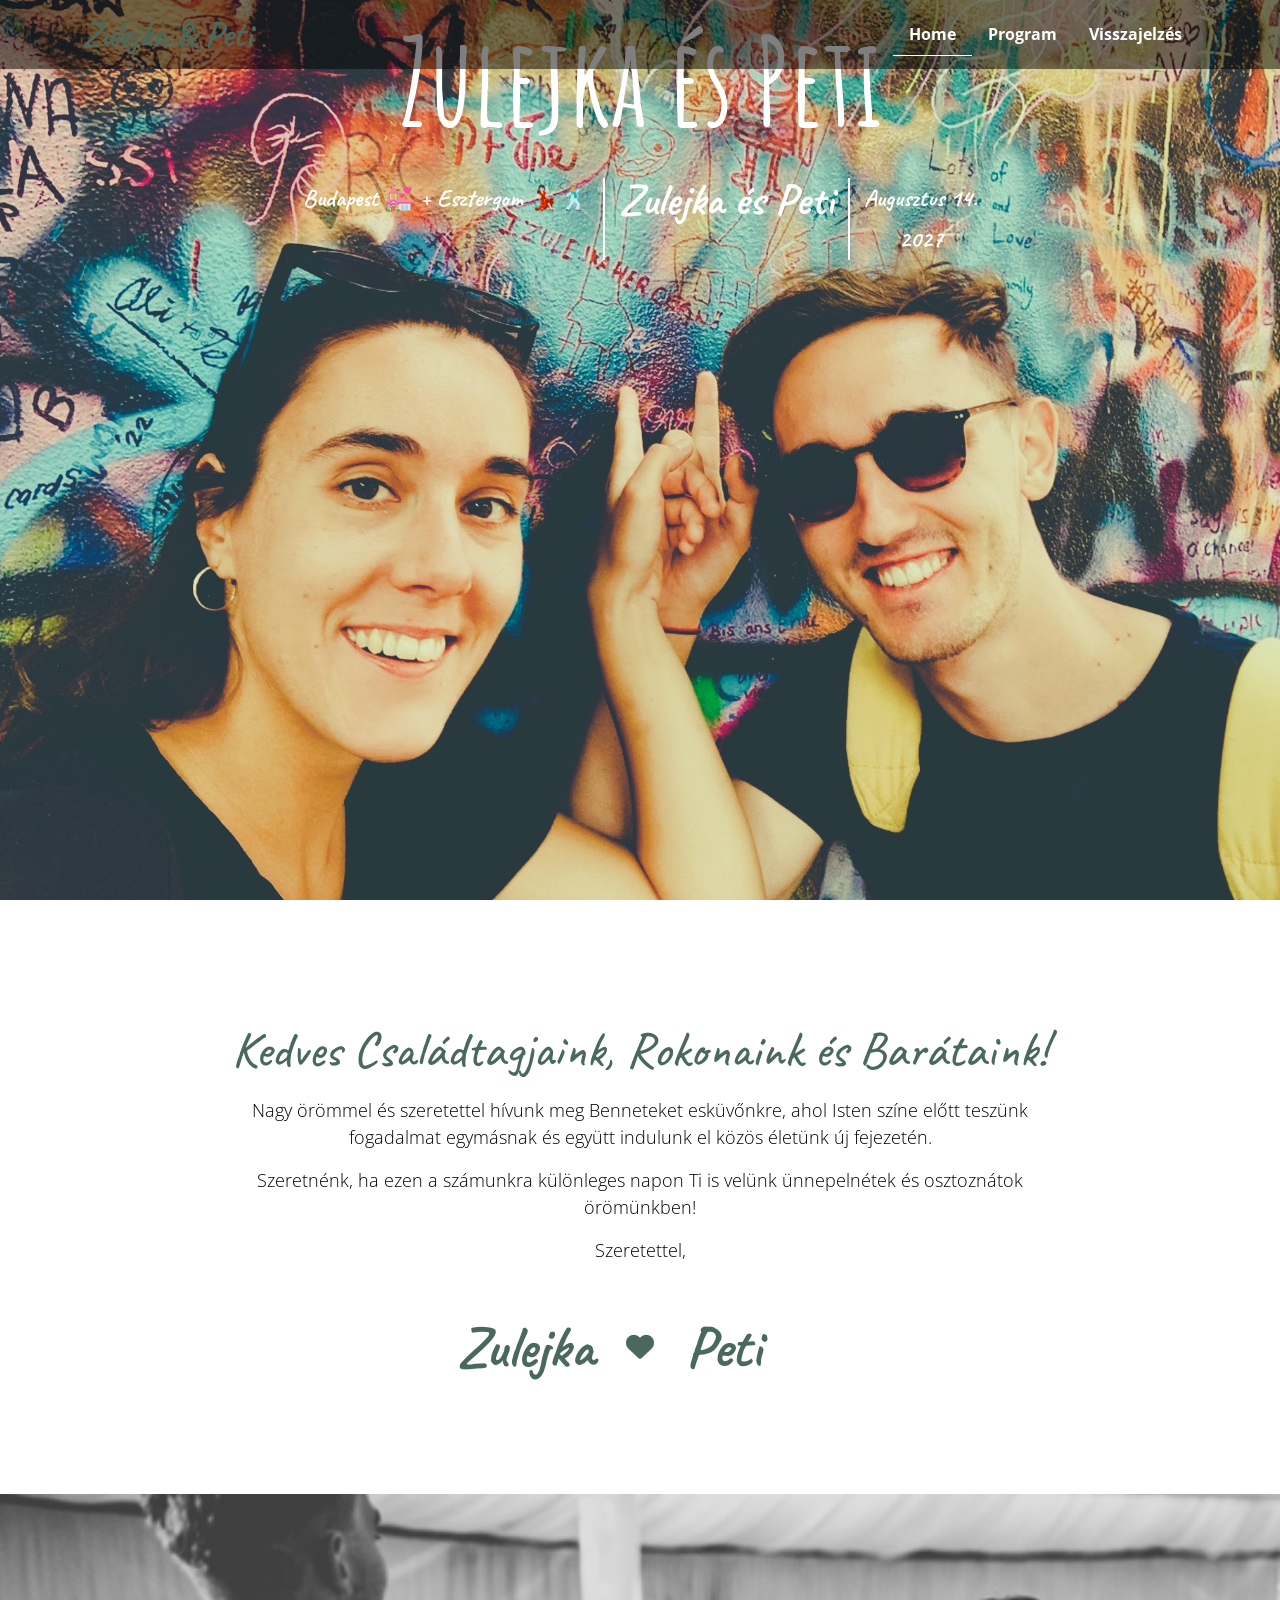
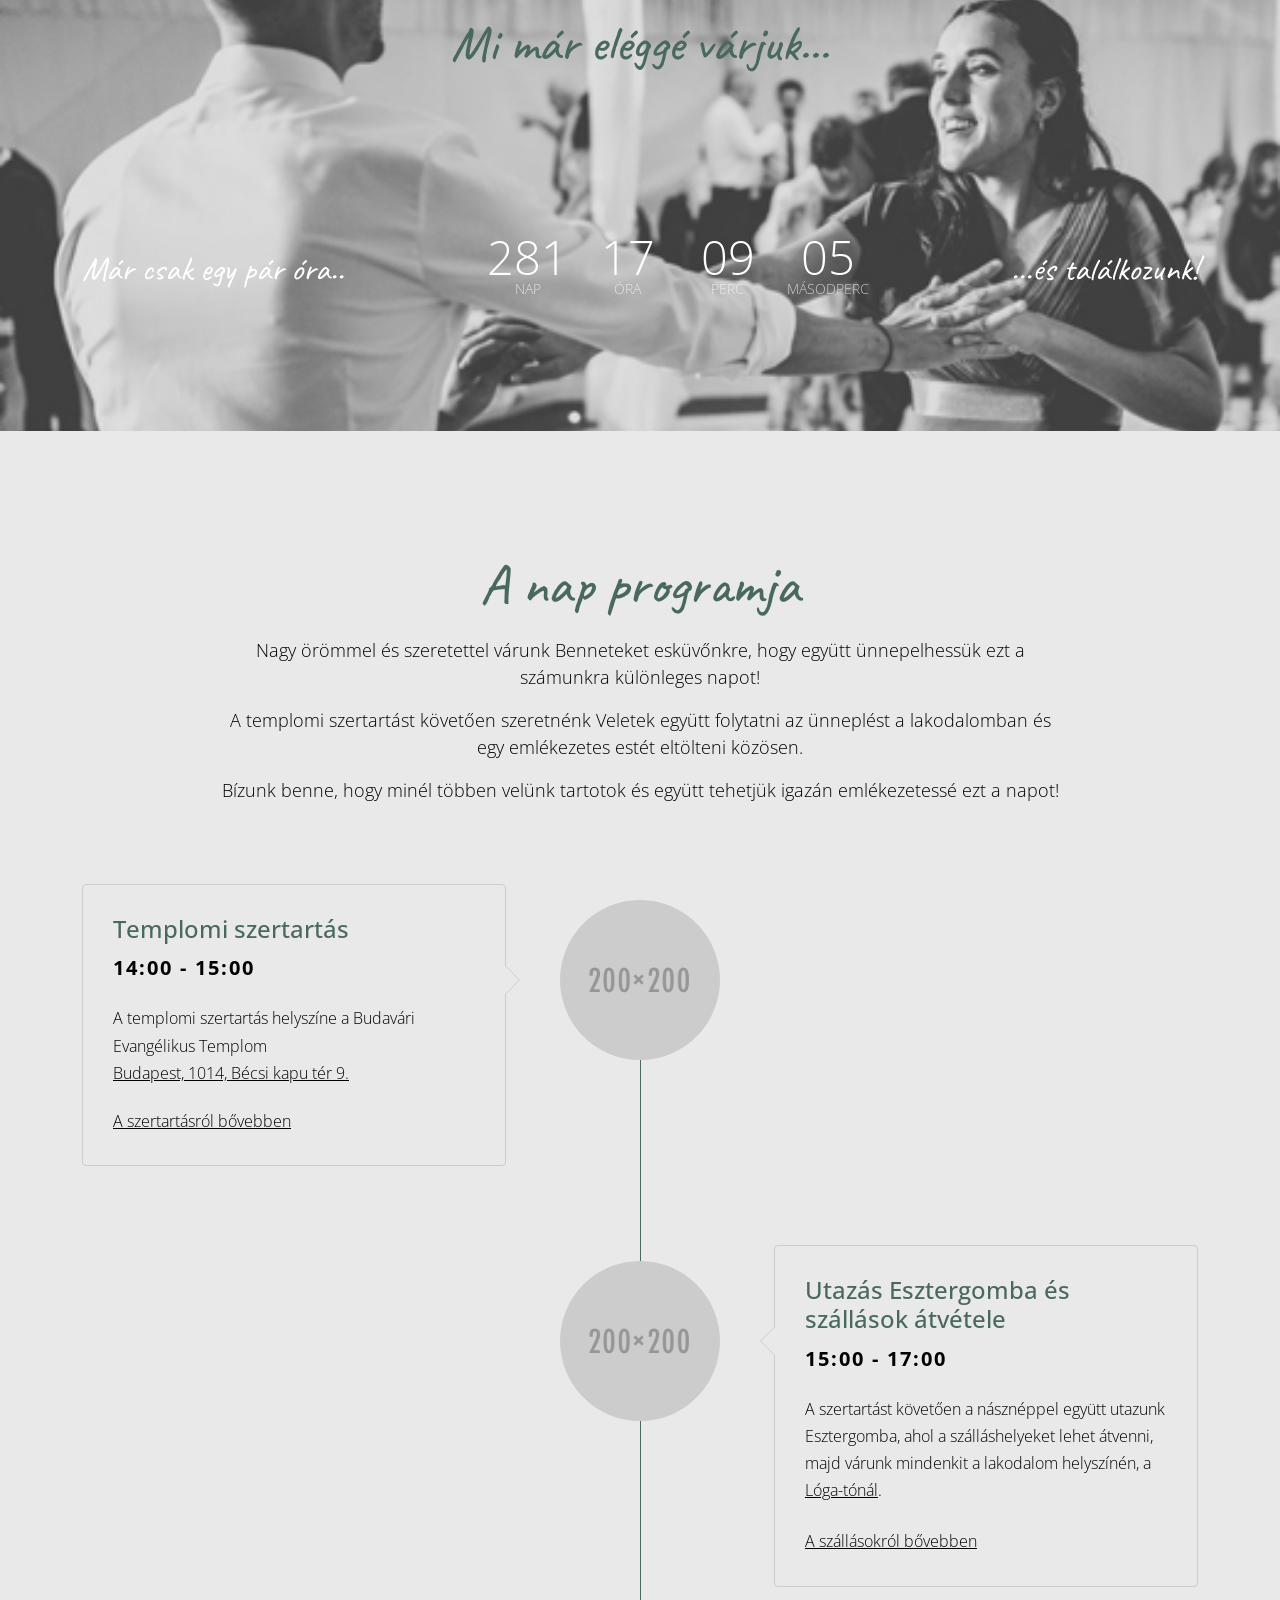
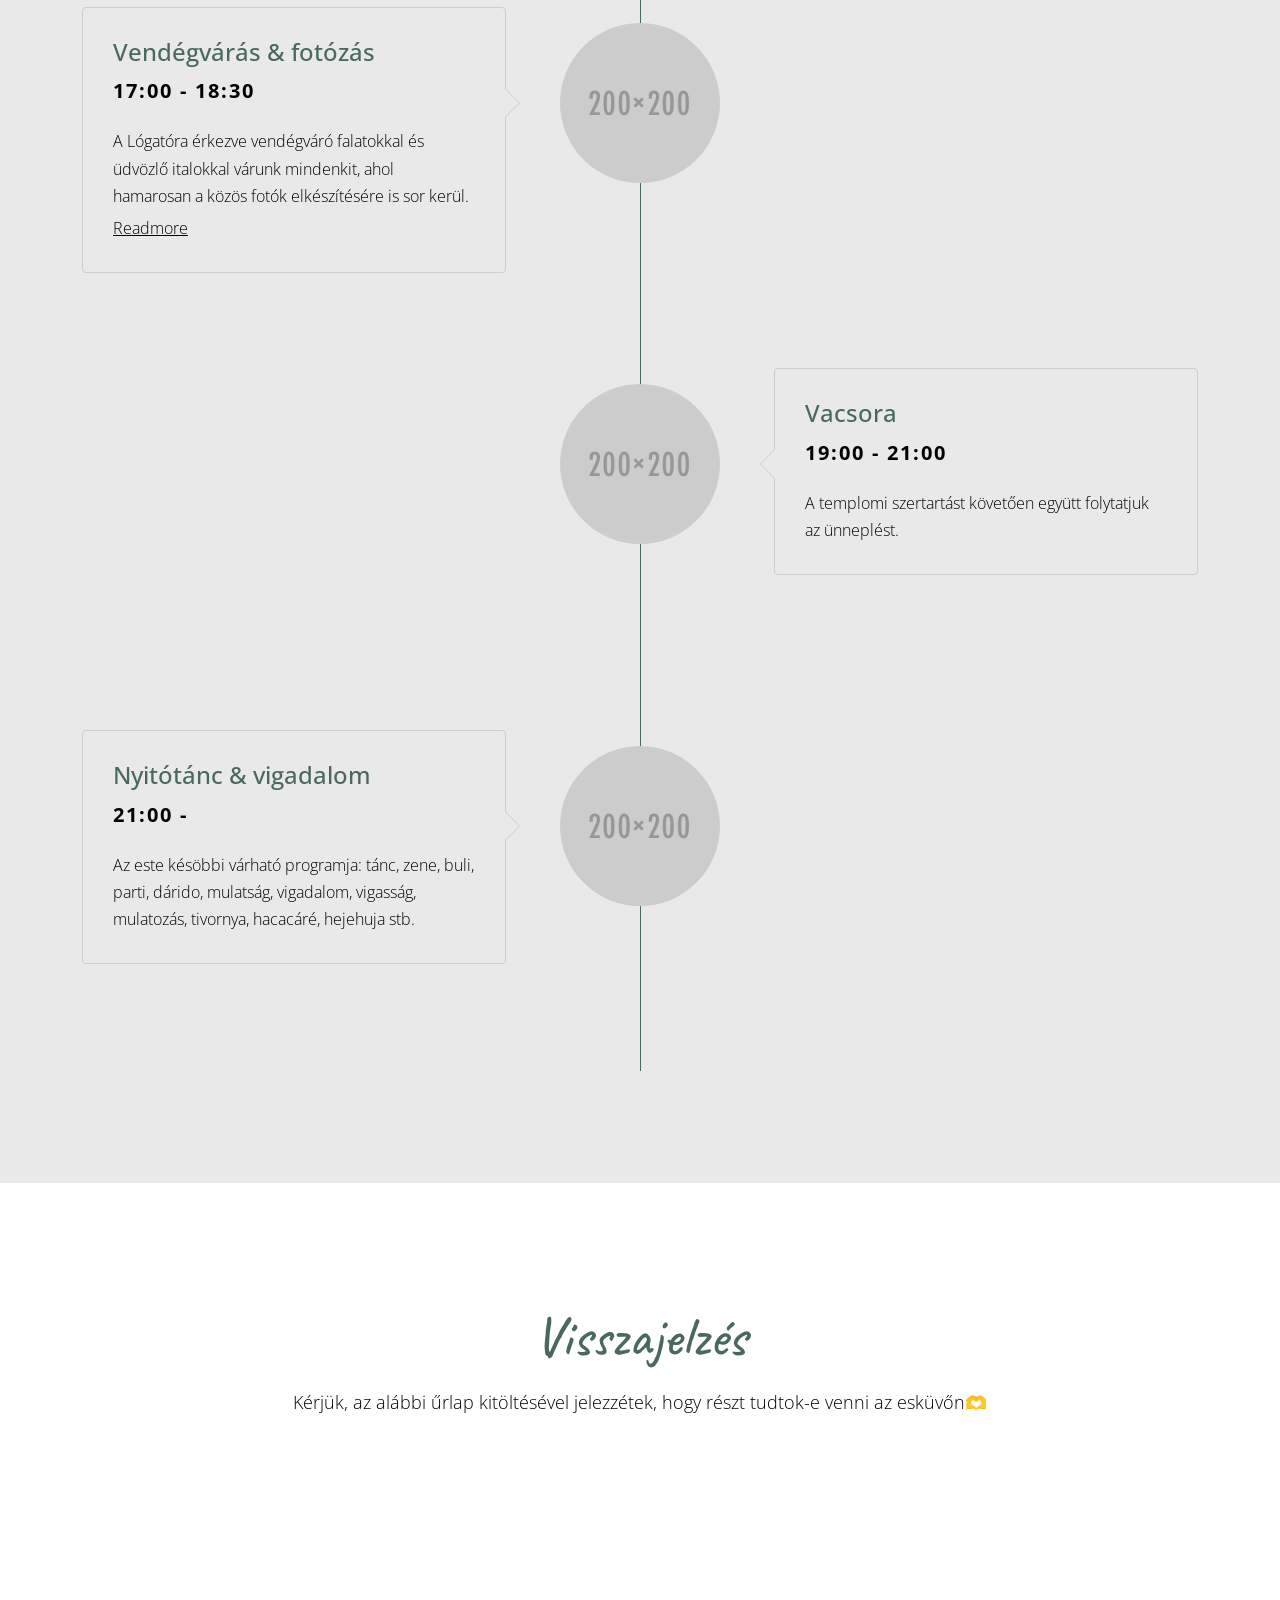
==== commit d24047c9: "New round of editing" ====
--- a/index.html
+++ b/index.html
@@ -65,46 +65,9 @@
                                 </li>
 
                                 <li class="nav-item">
-                                    <a class="nav-link" href="#invitation">Contact</a>
-                                </li>
-
-                                <li class="nav-item dropdown">
-                                    <a class="nav-link" href="#" role="button" data-bs-toggle="dropdown" aria-expanded="false">
-                                        Pages
-
-                                        <i class="fa-solid fa-chevron-down"></i>
-                                    </a>
-
-                                    <ul class="dropdown-menu dropdown-menu-end">
-                                        <li>
-                                            <a class="dropdown-item" href="about.html">About us</a>
-                                        </li>
-
-                                        <li>
-                                            <a class="dropdown-item" href="gallery.html">Gallery</a>
-                                        </li>
-
-                                        <li>
-                                            <a class="dropdown-item" href="rsvp.html">RSVP</a>
-                                        </li>
-
-                                        <li>
-                                            <a class="dropdown-item" href="gallery-single.html">Single Albom</a>
-                                        </li>
-
-                                        <li>
-                                            <a class="dropdown-item" href="blog.html">Blog page</a>
-                                        </li>
-
-                                        <li>
-                                            <a class="dropdown-item" href="single-post.html">Post with aside</a>
-                                        </li>
-
-                                        <li>
-                                            <a class="dropdown-item" href="single-post-2.html">Post without aside</a>
-                                        </li>
-                                    </ul>
-                                </li>
+                                    <a class="nav-link" href="#invitation">Visszajelzés</a>
+                                </li>
+
                             </ul>
                         </div>
                     </div>
@@ -121,7 +84,7 @@
                         <div class="col-12 text-center">
                             <div class="display-t">
                                 <div class="display-tc animation">
-                                    <h1>Képzeljétek, megházasodunk...</h1>
+                                    <h1>Zulejka és Peti</h1>
 
                                     <div class="banner-text d-flex justify-content-center">
                                         <span class="banner-text_city">
@@ -157,34 +120,14 @@
 
                             <p>Szeretnénk, ha ezen a számunkra különleges napon Ti is velünk ünnepelnétek és osztoznátok örömünkben!</p>
 
-                            <p>Szeretettel,
-                        </div>
-                    </div>
-
-                    <div class="row couple-wrap">
-                        <div class="groom-wrap col-12 col-lg-6 clearfix">
-                            <div class="groom">
-                                <img src="images/groom.jpg" alt="groom" class="img-responsive">
-                            </div>
-
-                            <div class="desc-groom">
-                                <h3>Zulejka</h3>
-                            </div>
-                        </div>
-
-                        <p class="heart text-center">
-                            <i class="fa-solid fa-heart"></i>
-                        </p>
-
-                        <div class="bride-wrap col-12 col-lg-6">
-                            <div class="bride">
-                                <img src="images/bride.jpg" alt="groom" class="img-responsive">
-                            </div>
-
-                            <div class="desc-bride">
-                                <h3>Peti</h3>
-                            </div>
-                        </div>
+                            <p>Szeretettel,</p>
+                        </div>
+                    </div>
+
+                    <div class="couple-signature" aria-label="Zulejka és Peti">
+                        <span class="couple-signature_name">Zulejka</span>
+                        <i class="fa-solid fa-heart couple-signature_heart" aria-hidden="true"></i>
+                        <span class="couple-signature_name">Peti</span>
                     </div>
                 </div>
             </section>
@@ -277,7 +220,7 @@
                                         <div class="timeline-heading">
                                             <h3 class="timeline-title">Templomi szertartás</h3>
                                             <span class="date ceremony-time">14:00 - 15:00</span>
-                                            <p class="lead ceremony-location">Budvári Evangélikus Templom,<br><a href="https://maps.app.goo.gl/phojU3CfvDTnttcA6">Budapest, 1014, Bécsi kapu tér 9.</a></p>
+                                            <p class="lead ceremony-location">A templomi szertartás helyszíne a Budavári Evangélikus Templom<br><a href="https://maps.app.goo.gl/phojU3CfvDTnttcA6">Budapest, 1014, Bécsi kapu tér 9.</a></p>
                                         </div>
 
                                         <a href="single-post.html" class="timeline-readmore">A szertartásról bővebben</a>
@@ -298,7 +241,7 @@
 
                                         <div class="timeline-body">
                                             <p>
-                                                A szertartást követően a násznéppel együtt utazunk Esztergomba, ahol a szálláshelyeket lehet átvenni, majd közösen folytatjuk az ünneplést a lakodalom helyszínén, a <a href="https://maps.app.goo.gl/cfQs3UqsdqtTV9Dm6">Lóga-tónál</a>.
+                                                A szertartást követően a násznéppel együtt utazunk Esztergomba, ahol a szálláshelyeket lehet átvenni, majd várunk mindenkit a lakodalom helyszínén, a <a href="https://maps.app.goo.gl/cfQs3UqsdqtTV9Dm6">Lóga-tónál</a>.
                                             </p>
                                         </div>
 
@@ -320,8 +263,8 @@
 
                                         <div class="timeline-body">
                                             <p>
-                                                Lorem ipsum dolor sit amet, consectetur adipisicing elit, sed do eiusmod
-                                            tempor incididunt ut labore et dolore magna aliqua. Ut enim ad minim veniam
+                                                A Lógatóra érkezve vendégváró falatokkal és üdvözlő italokkal várunk mindenkit, 
+                                            ahol hamarosan a közös fotók elkészítésére is sor kerül.
                                             </p>
                                         </div>
 
@@ -337,7 +280,7 @@
                                     <div class="timeline-panel">
                                         <div class="timeline-heading">
                                             <h3 class="timeline-title">Vacsora</h3>
-                                            <span class="date ceremony-time">19:00 - 20:30</span>
+                                            <span class="date ceremony-time">19:00 - 21:00</span>
                                         </div>
 
                                         <div class="timeline-body">
@@ -353,8 +296,8 @@
 
                                     <div class="timeline-panel">
                                         <div class="timeline-heading">
-                                            <h3 class="timeline-title">Nyitótánc & buli(ka)</h3>
-                                            <span class="date ceremony-time">20:30 - </span>
+                                            <h3 class="timeline-title">Nyitótánc & vigadalom</h3>
+                                            <span class="date ceremony-time">21:00 - </span>
                                         </div>
 
                                         <div class="timeline-body">
@@ -369,246 +312,49 @@
                 </div>
             </section>
            
-            <!-- Section Testimonials -->
-
-            <section id="testimonials" class="section testimonials">
-                <div class="container">
-                    <div class="row">
-                        <div class="row">
-                            <div class="col-12 text-center heading">
-                                <span>Best Wishes</span>
-
-                                <h2>Friends wishes</h2>
-
-                                <p>
-                                    Lorem ipsum dolor sit amet, consectetur adipisicing elit, sed do eiusmod tempor
-                                incididunt ut labore et dolore magna aliqua. Ut enim ad minim veniam
-                                </p>
-                            </div>
-                        </div>
-
-                        <div class="row">
-                            <div class="col-12">
-                                <div class="wrap-testimony">
-                                    <div class="owl-carousel-fullwidth">
-                                        <div class="item">
-                                            <div class="testimony-slide active text-center">
-                                                <figure>
-                                                    <img src="images/friend-1.jpg" alt="user">
-                                                </figure>
-
-                                                <span>Andrew Brewer</span>
-
-                                                <blockquote>
-                                                    <p>
-                                                        "With warm congratulations to a very special pair. May you always
-                                                    find in each other the love, laughter and happiness that only
-                                                    partners in life share!"
-                                                    </p>
-                                                </blockquote>
-                                            </div>
-                                        </div>
-
-                                        <div class="item">
-                                            <div class="testimony-slide active text-center">
-                                                <figure>
-                                                    <img src="images/friend-2.jpg" alt="user">
-                                                </figure>
-
-                                                <span>Theodore Hamilton</span>
-
-                                                <blockquote>
-                                                    <p>
-                                                        "True love stories never end! Happy wedding day and may there be many
-                                                    more chapters in the wonderful story of your love for one another."
-                                                    </p>
-                                                </blockquote>
-                                            </div>
-                                        </div>
-
-                                        <div class="item">
-                                            <div class="testimony-slide active text-center">
-                                                <figure>
-                                                    <img src="images/friend-3.jpg" alt="user">
-                                                </figure>
-
-                                                <span>Maria J. Taylor</span>
-
-                                                <blockquote>
-                                                    <p>
-                                                        "A wedding wish for two special person: love is best when shared by
-                                                    two. You know that together you are stronger, together you are one.
-                                                    Have a wonderful married life!"
-                                                    </p>
-                                                </blockquote>
-                                            </div>
-                                        </div>
-                                    </div>
-                                </div>
-                            </div>
-                        </div>
-                    </div>
-                </div>
-            </section>
-
-            <!-- Section Video invitation -->
-
-            <section id="invitation" class="section invitation section-gray">
+            <!-- Section RSVP -->
+
+            <section id="invitation" class="section invitation">
                 <div class="container">
                     <div class="row">
                         <div class="col-12 text-center heading">
-                            <h2>Video invitation</h2>
-
-                            <p>
-                                Lorem ipsum dolor sit amet, consectetur adipisicing elit, sed do eiusmod tempor incididunt ut
-                            labore et dolore magna aliqua. Ut enim ad minim veniam
-                            </p>
-                        </div>
-                    </div>
-
-                    <div class="row">
-                        <div class="col-12 col-md-6">
-                            <div class="form-wrapper">
-                                <form action="form.php" id="contact-form" class="form-horizontal" method="post">
-                                    <h3 class="invitation_heading">Will you be attending the wedding?</h3>
-
-                                    <div class="row">
-                                        <div class="form-field switch-field col-12">
-                                            <input type="radio" name="rdo" id="yes" value="Yes">
-
-                                            <input type="radio" name="rdo" id="no" value="No">
-
-                                            <div class="switch">
-                                                <label for="yes">Yes</label>
-
-                                                <label for="no">No</label>
-
-                                                <span></span>
-                                            </div>
-                                        </div>
-                                    </div>
-
-                                    <div class="row">
-                                        <div id="name-field" class="form-field col-6">
-                                            <input type="text" class="form-control" id="form-name" name="form-name" required>
-
-                                            <label for="form-name" class="control-label">Your name*</label>
-                                        </div>
-
-                                        <div id="email-field" class="form-field col-6">
-                                            <input type="email" class="form-control" id="form-email" name="form-email" required>
-
-                                            <label for="form-email" class="control-label">Email*</label>
-                                        </div>
-                                    </div>
-
-                                    <h3 class="invitation_heading">Who else is comming with you?</h3>
-
-                                    <div class="row">
-                                        <div id="guest-name-field" class="form-field col-sm-8">
-                                            <input type="text" class="form-control" id="form-guest-name" name="form-name">
-
-                                            <label for="form-guest-name" class="control-label">Guest name</label>
-                                        </div>
-
-                                        <div class="form-field col-sm-4 text-center">
-                                            <button type="button" class="btn btn-outline-dark w-100 add-button">Add guest</button>
-                                        </div>
-                                    </div>
-
-                                    <div class="row">
-                                        <div class="guest-list form-field col-12"></div>
-                                    </div>
-
-                                    <div class="row">
-                                        <div class="col-12 text-center">
-                                            <button type="submit" class="btn btn-primary btn-lg send-button">Submit</button>
-                                        </div>
-                                    </div>
-                                </form>
-                            </div>
-                        </div>
-
-                        <div class="col-12 col-md-6">
-                            <div class="video bg">
-                                <a href="#" data-bs-toggle="modal" data-bs-target="#exampleModal" class="popup-youtube">
-                                    <i class="fa-brands fa-youtube fa-4x"></i>
-                                </a>
-
-                                <div class="overlay"></div>
-
-                                <!-- Modal -->
-
-                                <div class="modal fade" id="exampleModal" tabindex="-1" aria-labelledby="exampleModalLabel" aria-hidden="true">
-                                    <div class="modal-dialog modal-lg">
-                                        <div class="modal-content">
-                                            <div class="modal-body">
-                                                <iframe width="100%" height="500" src="https://www.youtube.com/embed/KPi8uXHRfYg" title="YouTube video player" frameborder="0" allow="accelerometer; autoplay; clipboard-write; encrypted-media; gyroscope; picture-in-picture" allowfullscreen></iframe>
-                                            </div>
-                                        </div>
-                                    </div>
-                                </div>
-                            </div>
-                        </div>
-                    </div>
-                </div>
-            </section>
-
-            <!-- Section banner-bottom -->
-
-            <section class="bg section banner banner_bottom">
-                <div class="overlay"></div>
-
-                <div class="container">
-                    <div class="row">
-                        <div class="col-12 text-center">
-                            <h2>Hamarosan találkzunk ❤️ </h2>
-
-                            <p class="text-white">Zulejka és Peti.</p>
-                        </div>
-                    </div>
-
-                    <div class="row copyright">
-                        <div class="col-12 text-center">
-                            <p class="text-white">
-                                <small class="block">&copy; 2022 Wedding. All Rights Reserved.</small>
-
-                                <small class="block">
-                                    Created by
-
-                                    <a href="https://fairytheme.studio/" target="_blank">FairyTheme</a>
-                                </small>
-                            </p>
-
-                            <ul class="social-icons d-flex justify-content-center">
-                                <li>
-                                    <a href="#">
-                                        <i class="fa-brands fa-twitter"></i>
-                                    </a>
-                                </li>
-
-                                <li>
-                                    <a href="#">
-                                        <i class="fa-brands fa-facebook"></i>
-                                    </a>
-                                </li>
-
-                                <li>
-                                    <a href="#">
-                                        <i class="fa-brands fa-google-plus-g"></i>
-                                    </a>
-                                </li>
-
-                                <li>
-                                    <a href="#">
-                                        <i class="fa-brands fa-instagram"></i>
-                                    </a>
-                                </li>
-                            </ul>
-                        </div>
-                    </div>
-                </div>
-            </section>
+                            <h2>Visszajelzés</h2>
+
+                            <p>Kérjük, az alábbi űrlap kitöltésével jelezzétek, hogy részt tudtok-e venni az esküvőn🫶</p>
+                        </div>
+                    </div>
+
+                    <div class="row">
+                        <div class="col-12">
+                            <iframe data-tally-src="https://tally.so/embed/Yj0Arz?alignLeft=1&hideTitle=1&transparentBackground=1&dynamicHeight=1" loading="lazy" width="100%" height="1192" frameborder="0" marginheight="0" marginwidth="0" title="Zulejka &amp; Peti esküvője 💃🏻🕺🏼"></iframe>
+                            <script>
+                                var d = document;
+                                var w = "https://tally.so/widgets/embed.js";
+                                var v = function () {
+                                    if (typeof Tally !== "undefined") {
+                                        Tally.loadEmbeds();
+                                    } else {
+                                        d.querySelectorAll('iframe[data-tally-src]:not([src])').forEach(function (e) {
+                                            e.src = e.dataset.tallySrc;
+                                        });
+                                    }
+                                };
+
+                                if (typeof Tally !== "undefined") {
+                                    v();
+                                } else if (d.querySelector('script[src="' + w + '"]') === null) {
+                                    var s = d.createElement("script");
+                                    s.src = w;
+                                    s.onload = v;
+                                    s.onerror = v;
+                                    d.body.appendChild(s);
+                                }
+                            </script>
+                        </div>
+                    </div>
+                </div>
+            </section>
+
         </div>
 
         <script src="https://ajax.googleapis.com/ajax/libs/jquery/1.11.0/jquery.min.js"></script>
--- a/css/custom.css
+++ b/css/custom.css
@@ -6,7 +6,7 @@
 }
 
 #navbar .navbar-brand {
-	color: #C9184A;
+	color: #49695C;
 	font-size: 2.25rem;
 }
 
@@ -70,19 +70,50 @@
 
 #couple .heading h2,
 .countdown .heading h2,
-#program .heading h2 {
-	color: #C9184A;
-}
-
-#couple .desc-groom h3,
-#couple .desc-bride h3 {
-	color: #C9184A;
+#program .heading h2,
+#invitation .heading h2 {
+	color: #49695C;
+}
+
+#program .heading h2,
+#invitation .heading h2 {
+	font-size: 56px;
+}
+
+#couple .heading {
+	margin-bottom: 1.5rem;
+}
+
+#couple .couple-signature {
+	display: grid;
+	grid-template-columns: minmax(0, 1fr) auto minmax(0, 1fr);
+	align-items: center;
+	column-gap: clamp(1rem, 4vw, 2rem);
+	width: 100%;
+	max-width: 460px;
+	margin: 0.5rem auto 0;
+}
+
+#couple .couple-signature_name {
+	margin: 0;
+	color: #49695C;
 	font-family: "Caveat", cursive;
-	font-size: 32px;
-}
-
-#couple .heart i {
-	color: #C9184A;
+	font-size: clamp(42px, 6vw, 58px);
+	font-weight: 700;
+	line-height: 1.2;
+}
+
+#couple .couple-signature_name:first-child {
+	text-align: right;
+}
+
+#couple .couple-signature_name:last-child {
+	text-align: left;
+}
+
+#couple .couple-signature_heart {
+	color: #49695C;
+	font-size: 28px;
 }
 
 @media (max-width: 767.98px) {
@@ -117,7 +148,7 @@
 }
 
 #header .display-t {
-	padding-bottom: calc(clamp(260px, 30vh, 320px) + 170px);
+	padding-bottom: calc(clamp(260px, 30vh, 320px) + 370px);
 }
 
 #program .ceremony-time {
@@ -132,6 +163,46 @@
 #program .timeline::before {
 	height: auto;
 	bottom: 0;
+	background-color: #49695C;
+}
+
+#program .timeline-title {
+	color: #49695C;
+}
+
+#program .timeline {
+	display: grid;
+	grid-auto-rows: 1fr;
+	row-gap: 20px;
+}
+
+#program .timeline > li {
+	margin-bottom: 0;
+}
+
+#program .timeline-badge {
+	left: 30px;
+	transform: translateX(-50%);
+}
+
+#program .timeline-badge img {
+	display: block;
+	width: 100%;
+	height: 100%;
+	object-fit: cover;
+}
+
+@media (min-width: 576px) {
+	#program .timeline-badge {
+		left: 80px;
+	}
+}
+
+@media (min-width: 992px) {
+	#program .timeline-badge {
+		left: 50%;
+		margin-left: 0;
+	}
 }
 
 #program .accommodation-readmore {
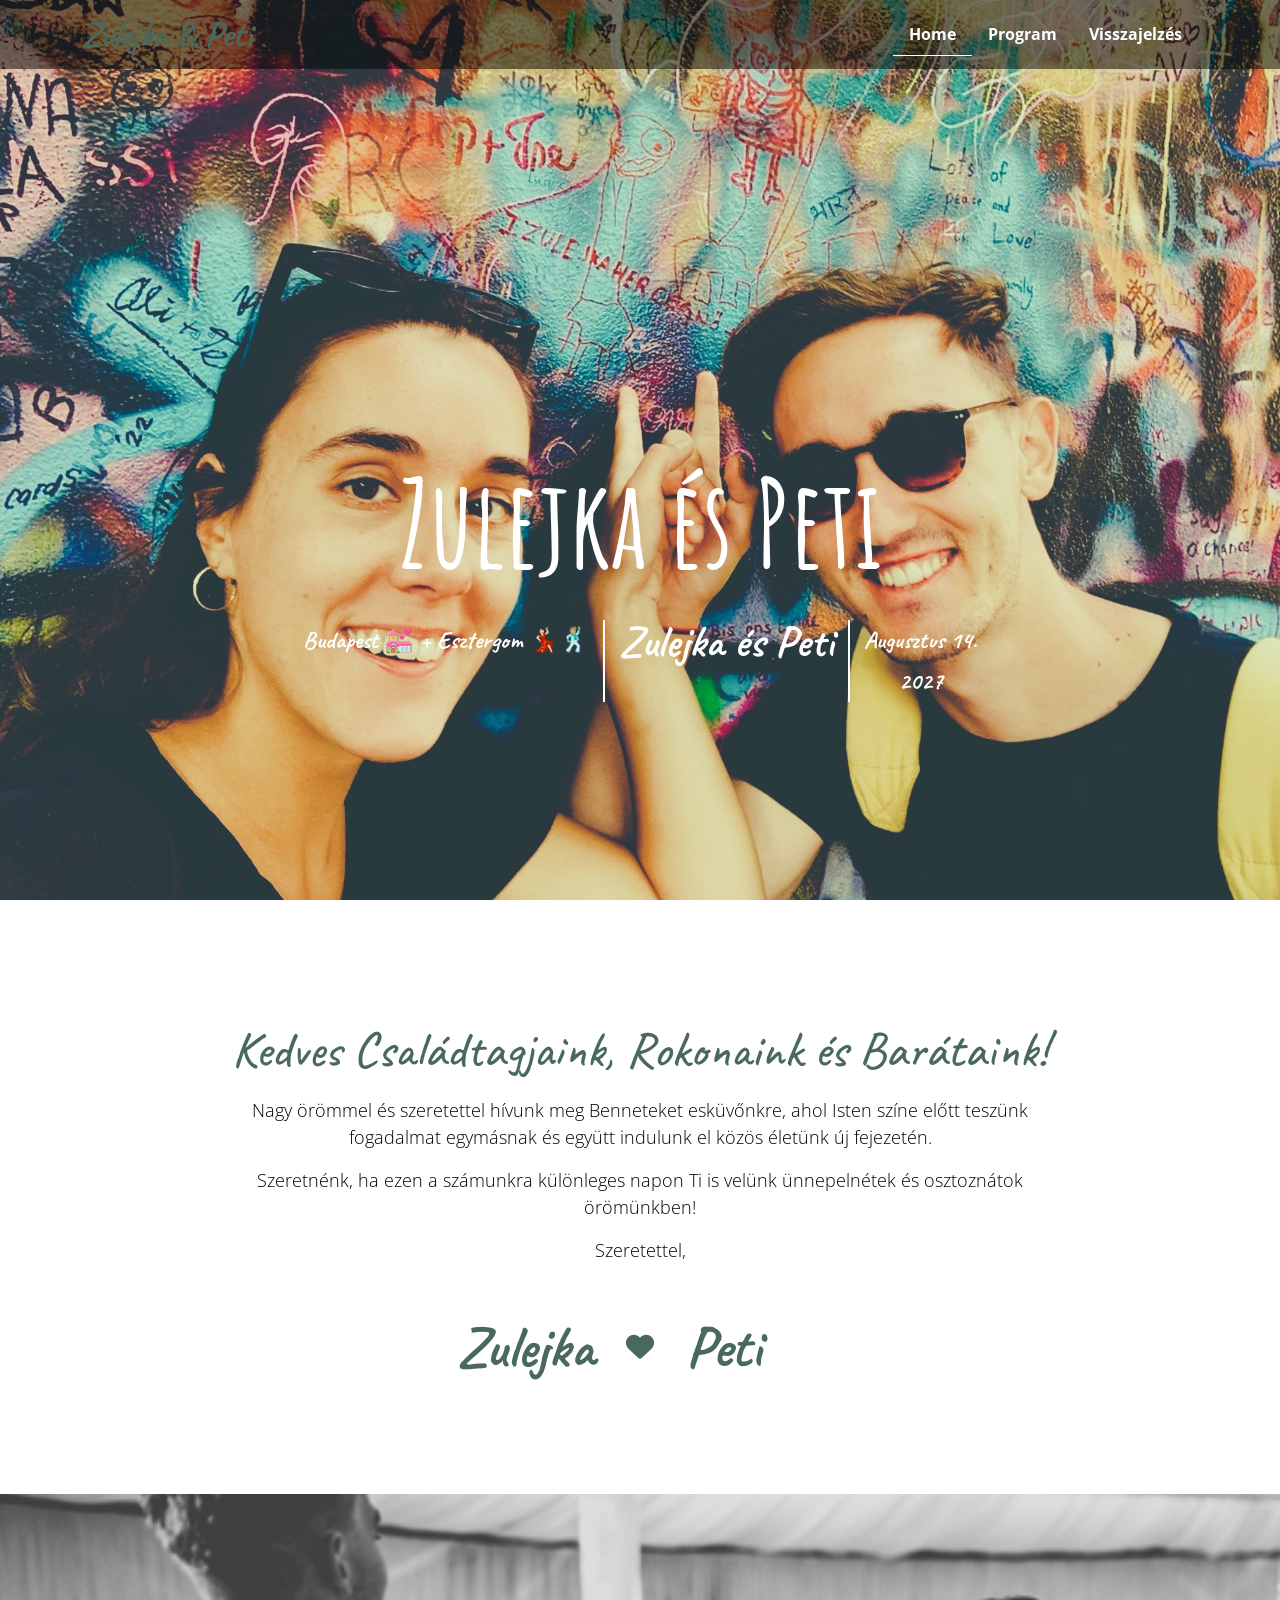
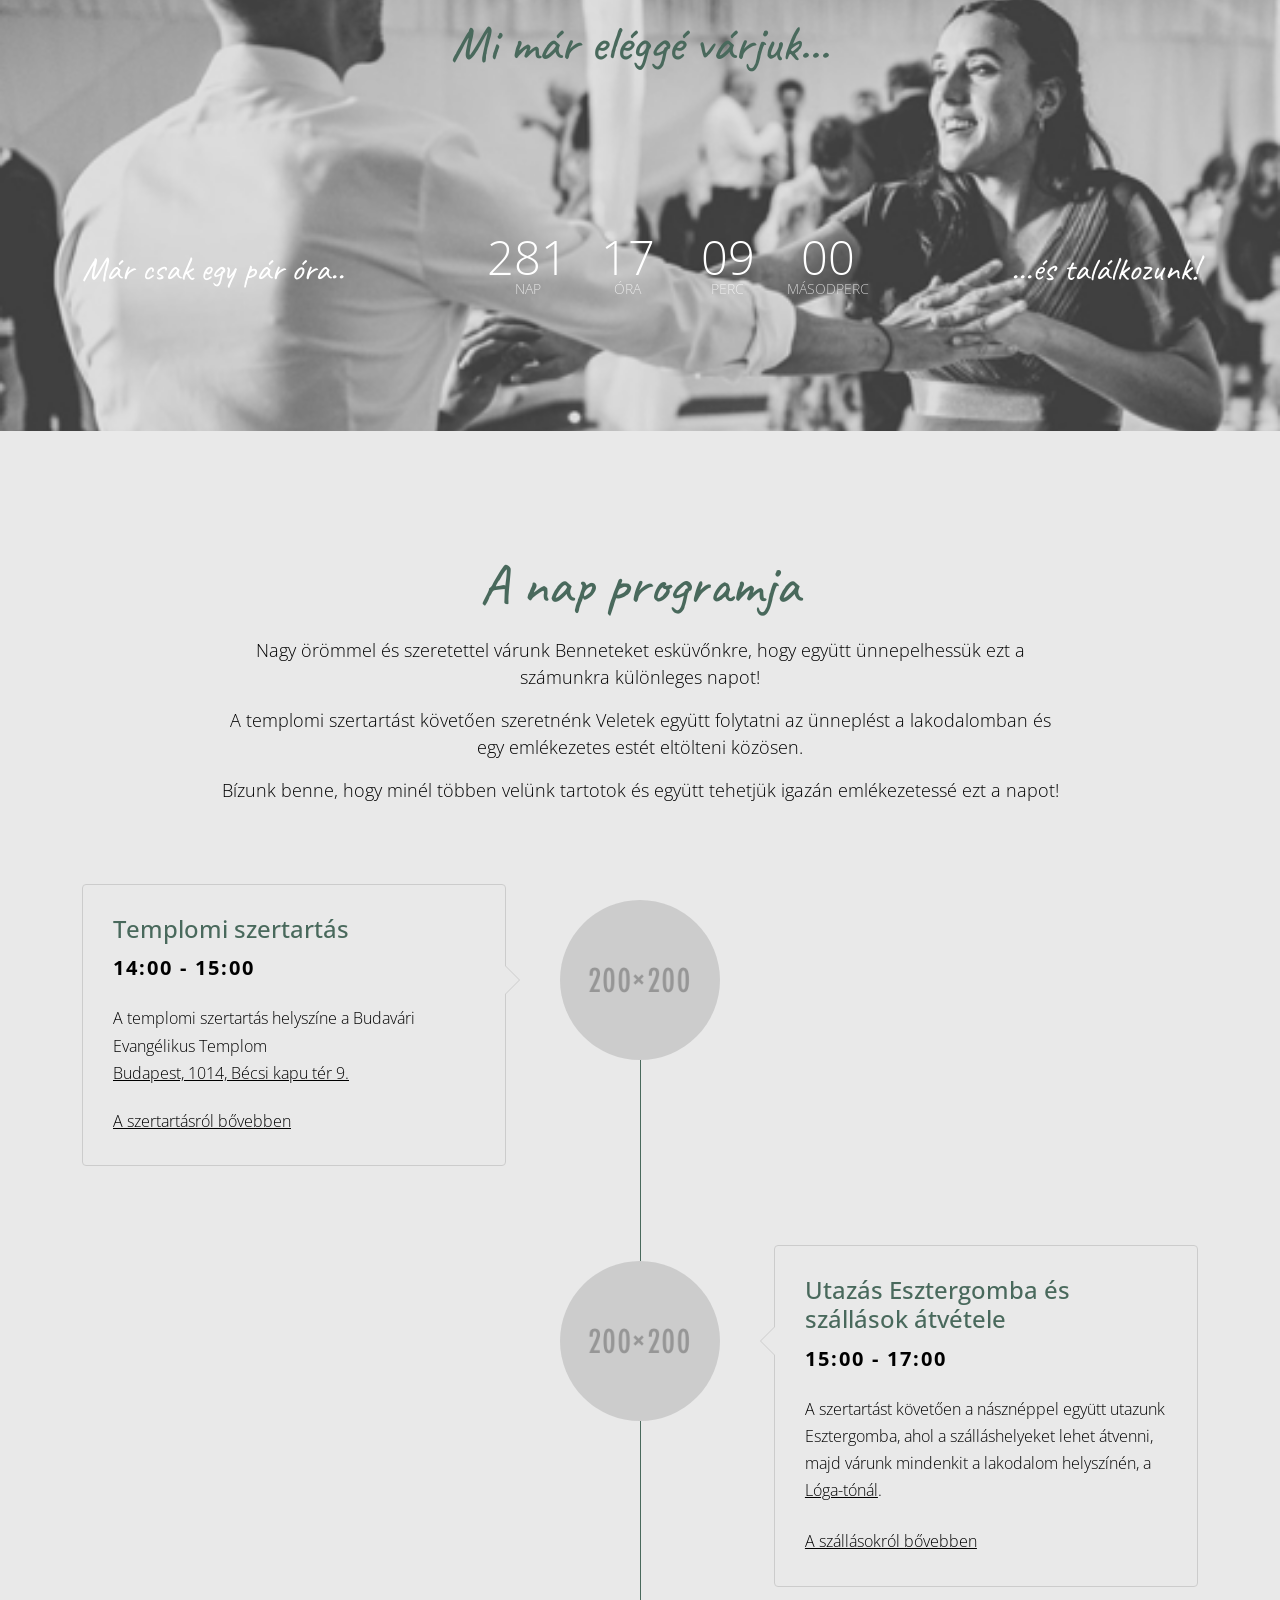
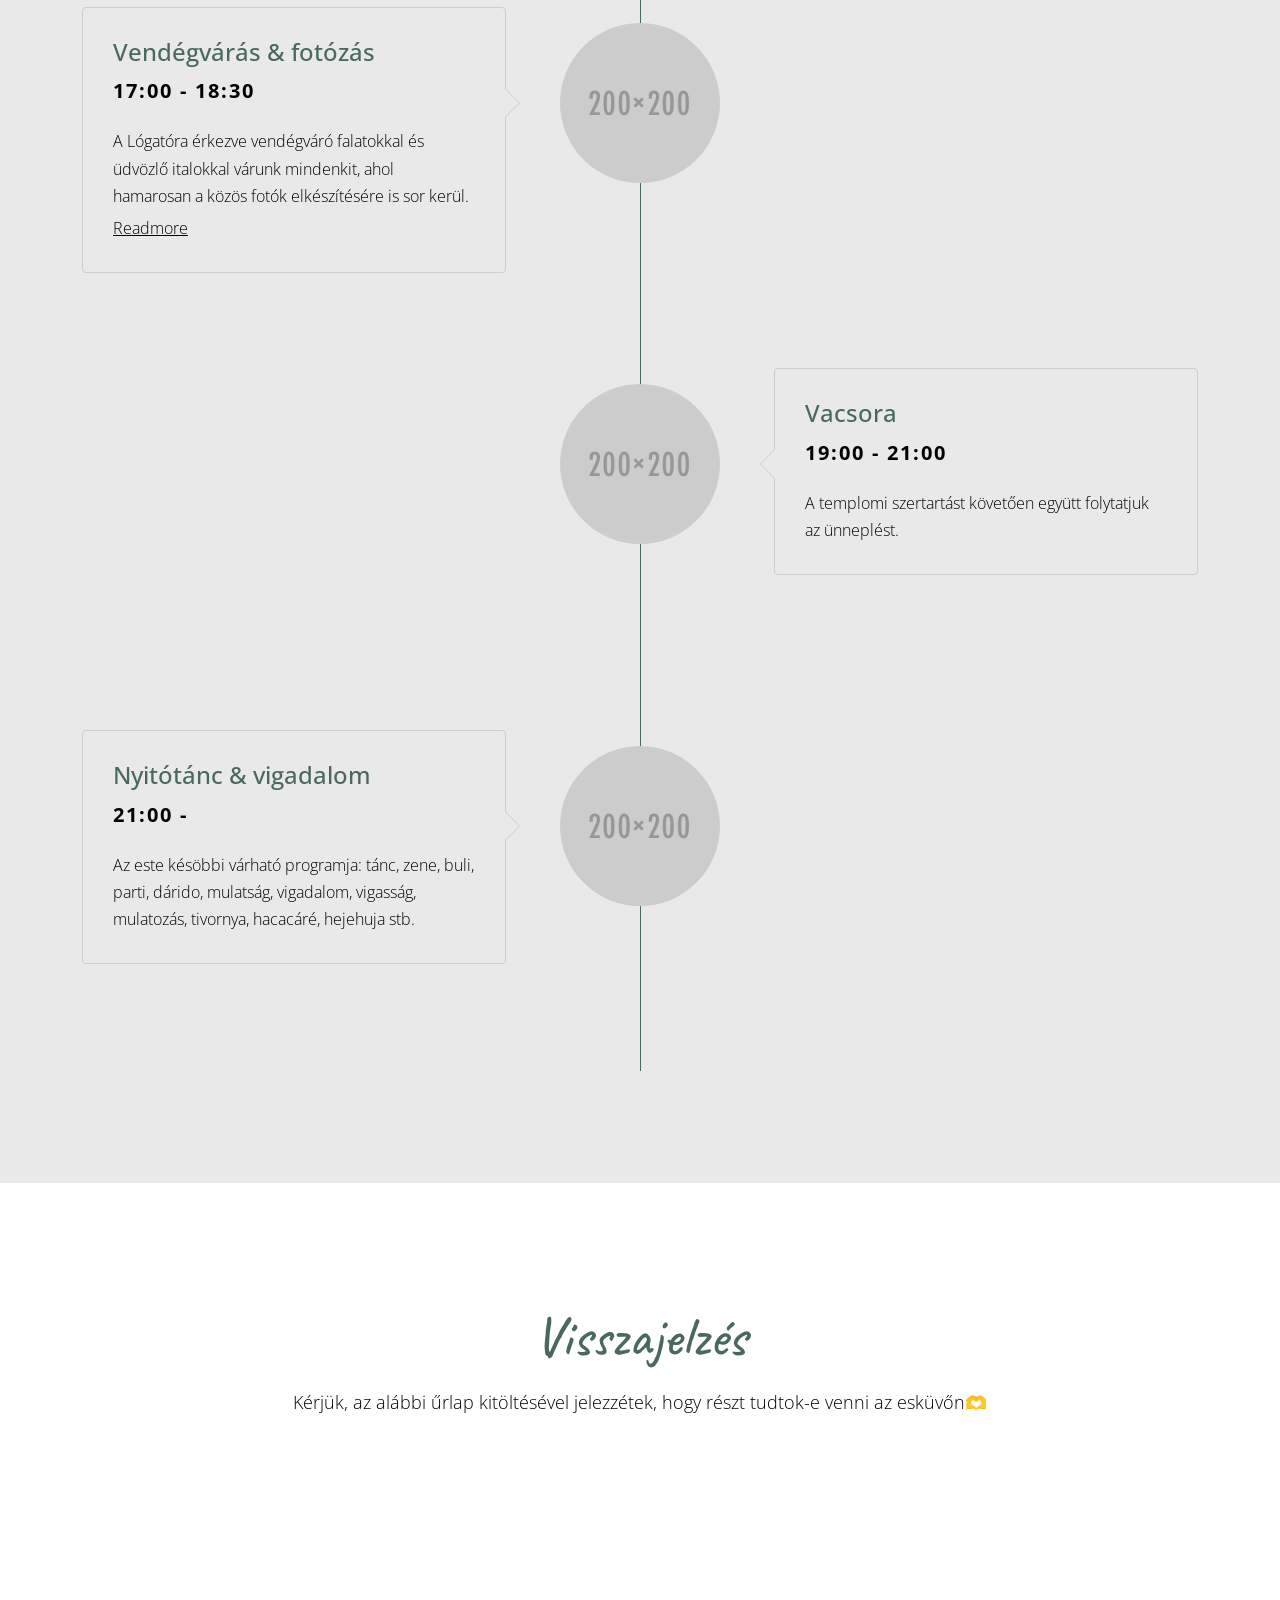
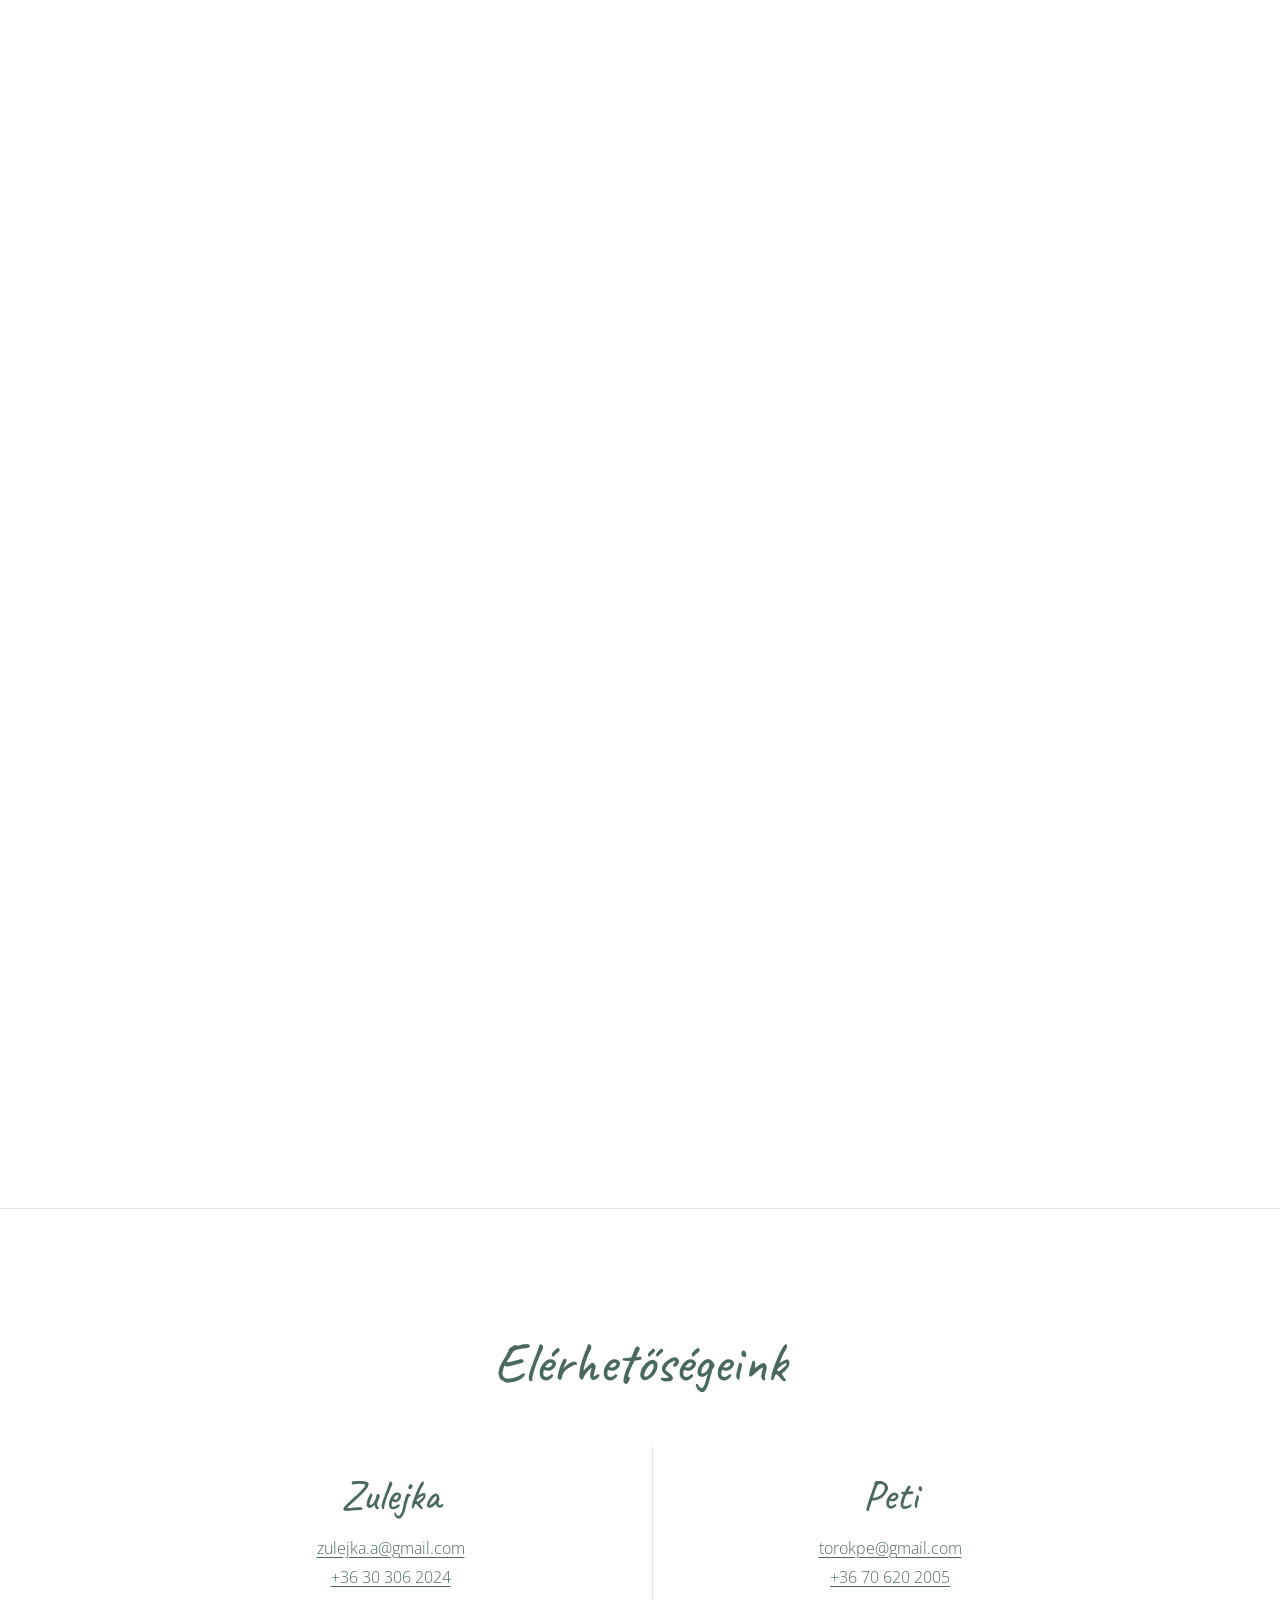
==== commit f0176949: "Mobile adjustment" ====
--- a/index.html
+++ b/index.html
@@ -355,6 +355,32 @@
                 </div>
             </section>
 
+            <!-- Section Contact -->
+
+            <section class="section wedding-contact" aria-labelledby="contact-title">
+                <div class="container">
+                    <div class="row">
+                        <div class="col-12 text-center heading">
+                            <h2 id="contact-title">Elérhetőségeink</h2>
+                        </div>
+                    </div>
+
+                    <div class="row justify-content-center wedding-contact_list">
+                        <div class="col-12 col-md-5 wedding-contact_person">
+                            <h3>Zulejka</h3>
+                            <a href="mailto:zulejka.a@gmail.com">zulejka.a@gmail.com</a>
+                            <a href="tel:+36303062024">+36 30 306 2024</a>
+                        </div>
+
+                        <div class="col-12 col-md-5 wedding-contact_person">
+                            <h3>Peti</h3>
+                            <a href="mailto:torokpe@gmail.com">torokpe@gmail.com</a>
+                            <a href="tel:+36706202005">+36 70 620 2005</a>
+                        </div>
+                    </div>
+                </div>
+            </section>
+
         </div>
 
         <script src="https://ajax.googleapis.com/ajax/libs/jquery/1.11.0/jquery.min.js"></script>
--- a/css/custom.css
+++ b/css/custom.css
@@ -148,7 +148,9 @@
 }
 
 #header .display-t {
-	padding-bottom: calc(clamp(260px, 30vh, 320px) + 370px);
+	height: 100vh;
+	height: 100svh;
+	padding-bottom: clamp(180px, 22vh, 220px);
 }
 
 #program .ceremony-time {
@@ -171,9 +173,7 @@
 }
 
 #program .timeline {
-	display: grid;
-	grid-auto-rows: 1fr;
-	row-gap: 20px;
+	display: block;
 }
 
 #program .timeline > li {
@@ -208,3 +208,192 @@
 #program .accommodation-readmore {
 	margin-top: 1.5em;
 }
+
+.wedding-contact {
+	border-top: 1px solid rgba(73, 105, 92, 0.18);
+}
+
+.wedding-contact .heading {
+	margin-bottom: 2rem;
+}
+
+.wedding-contact .heading h2 {
+	color: #49695C;
+	font-size: 56px;
+}
+
+.wedding-contact_list {
+	gap: 1.5rem;
+}
+
+.wedding-contact_person {
+	display: flex;
+	flex-direction: column;
+	align-items: center;
+	padding: 1.5rem 1rem;
+	text-align: center;
+}
+
+.wedding-contact_person h3 {
+	margin-bottom: 0.75rem;
+	color: #49695C;
+	font-family: "Caveat", cursive;
+	font-size: 42px;
+}
+
+.wedding-contact_person a {
+	color: #49695C;
+	font-size: 16px;
+	line-height: 1.8;
+	text-decoration: underline;
+	text-underline-offset: 3px;
+}
+
+@media (min-width: 768px) {
+	.wedding-contact_person + .wedding-contact_person {
+		border-left: 1px solid rgba(73, 105, 92, 0.18);
+	}
+}
+
+@media (max-width: 575.98px) {
+	html,
+	body {
+		overflow-x: hidden;
+	}
+
+	#header {
+		background-image: url("../images/header-bg.jpg");
+		background-position: center 42%;
+		background-size: cover;
+		background-repeat: no-repeat;
+	}
+
+	#header .parallax-mirror {
+		display: none !important;
+	}
+
+	#header .display-t {
+		height: 100svh;
+		padding-bottom: clamp(120px, 16vh, 150px);
+	}
+
+	#header .display-tc {
+		width: 100%;
+		padding: 0 12px;
+	}
+
+	#header .display-tc h1 {
+		max-width: 100%;
+		font-size: 38px;
+		white-space: normal;
+		line-height: 1.15;
+		text-shadow: 0 2px 12px rgba(0, 0, 0, 0.45);
+	}
+
+	#header .banner-text {
+		display: grid;
+		grid-template-columns: minmax(0, 1.25fr) minmax(90px, 0.85fr) minmax(0, 1fr);
+		align-items: center;
+		width: 100%;
+		font-size: 12px;
+		line-height: 1.25;
+		text-shadow: 0 2px 10px rgba(0, 0, 0, 0.55);
+	}
+
+	#header .banner-text span {
+		max-width: 100%;
+		padding: 0 8px;
+	}
+
+	#header .banner-text_city {
+		text-align: right;
+	}
+
+	#header .banner-text_date {
+		text-align: left;
+	}
+
+	#header .banner-text_names {
+		font-size: 26px;
+		line-height: 1.1;
+	}
+
+	#header .banner-text_names::before,
+	#header .banner-text_names::after {
+		display: none;
+	}
+
+	.heading h2,
+	#couple .heading h2,
+	#program .heading h2,
+	#invitation .heading h2,
+	.wedding-contact .heading h2 {
+		font-size: 42px;
+		line-height: 1.2;
+	}
+
+	.heading p,
+	#invitation .heading p {
+		font-size: 16px;
+	}
+
+	#couple .heading {
+		margin-bottom: 1.25rem;
+	}
+
+	#couple .couple-signature {
+		column-gap: 0.75rem;
+	}
+
+	#couple .couple-signature_name {
+		font-size: 38px;
+	}
+
+	#couple .couple-signature_heart {
+		font-size: 22px;
+	}
+
+	#program .timeline::before {
+		height: auto;
+	}
+
+	#program .timeline-panel {
+		width: calc(100% - 76px);
+		padding: 20px;
+	}
+
+	#program .timeline-title {
+		font-size: 21px;
+	}
+
+	#program .ceremony-time {
+		font-size: 18px;
+	}
+
+	#program .timeline-badge {
+		width: 60px;
+		height: 60px;
+	}
+
+	.wedding-contact_list {
+		gap: 0;
+	}
+
+	.wedding-contact_person {
+		padding: 1rem;
+	}
+
+	.wedding-contact_person a {
+		max-width: 100%;
+		font-size: 15px;
+		overflow-wrap: anywhere;
+	}
+}
+
+@media (min-width: 992px) {
+	#program .timeline {
+		display: grid;
+		grid-auto-rows: 1fr;
+		row-gap: 20px;
+	}
+}
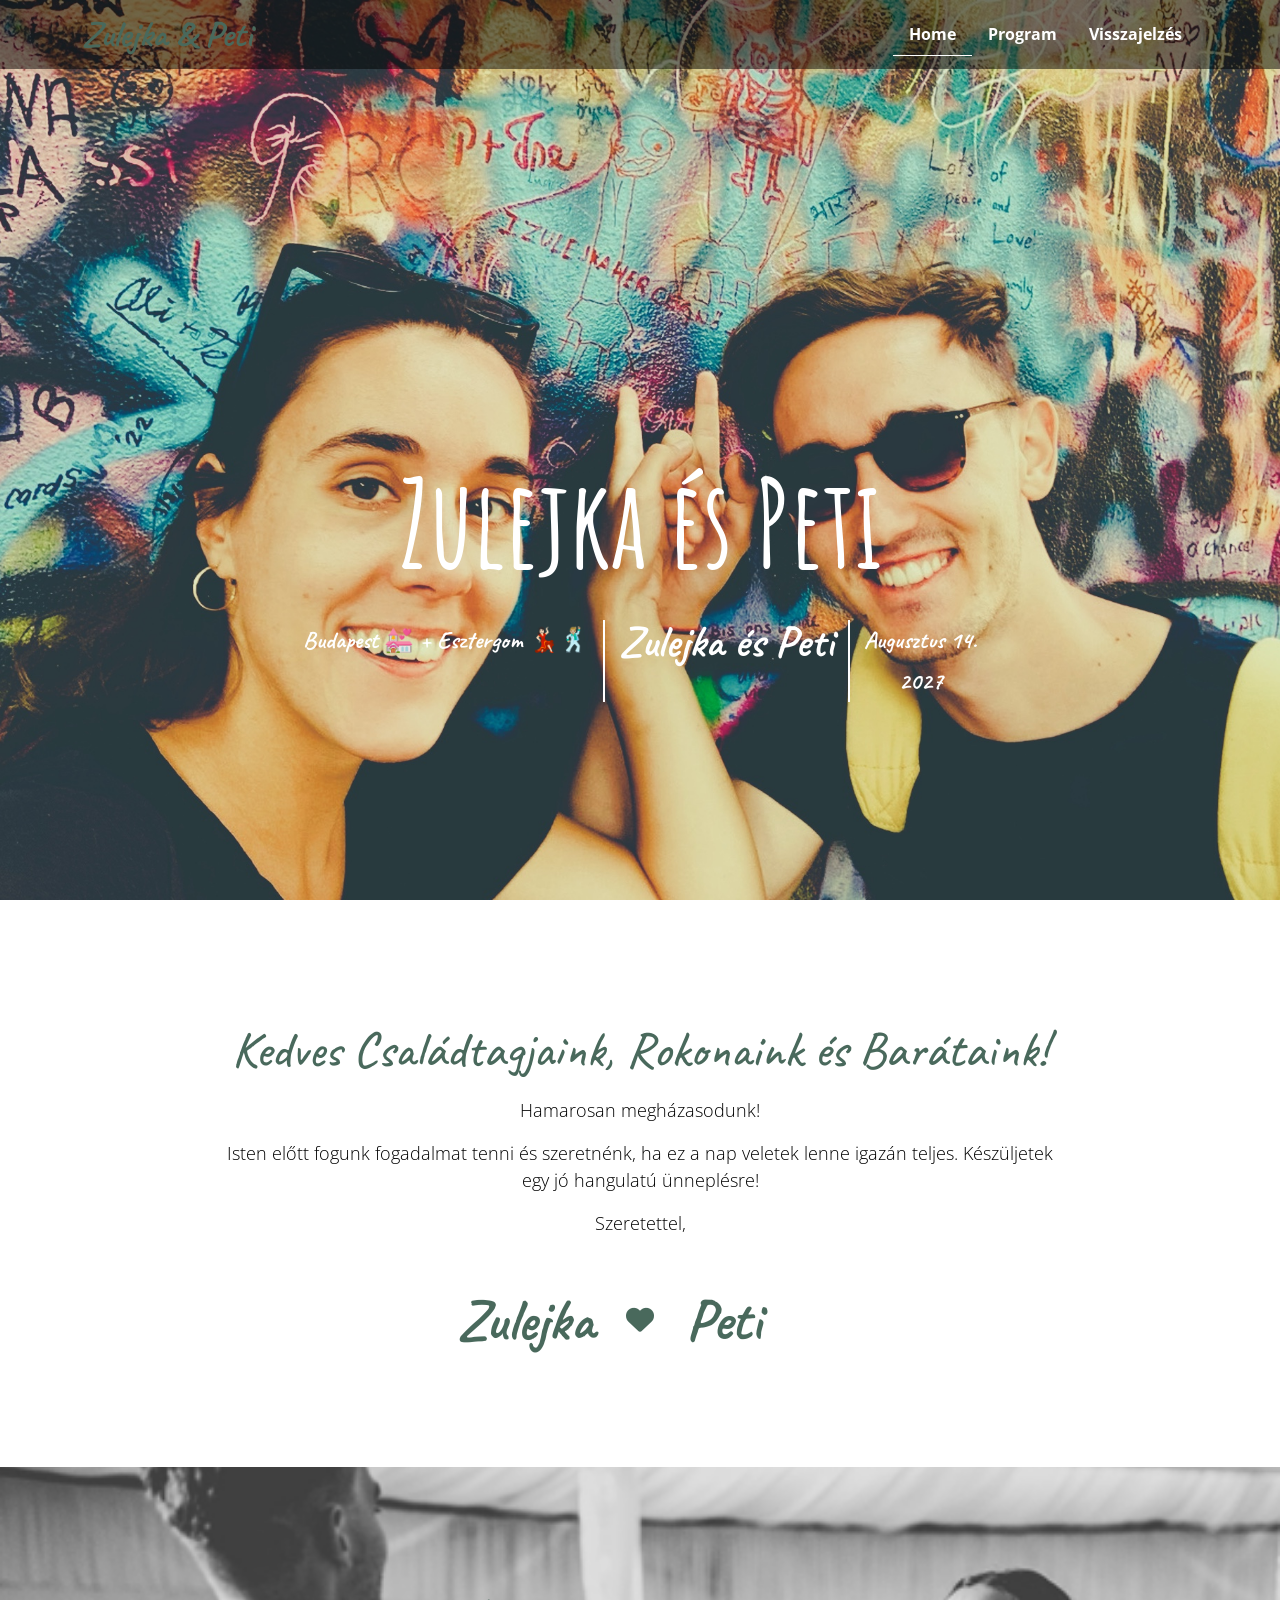
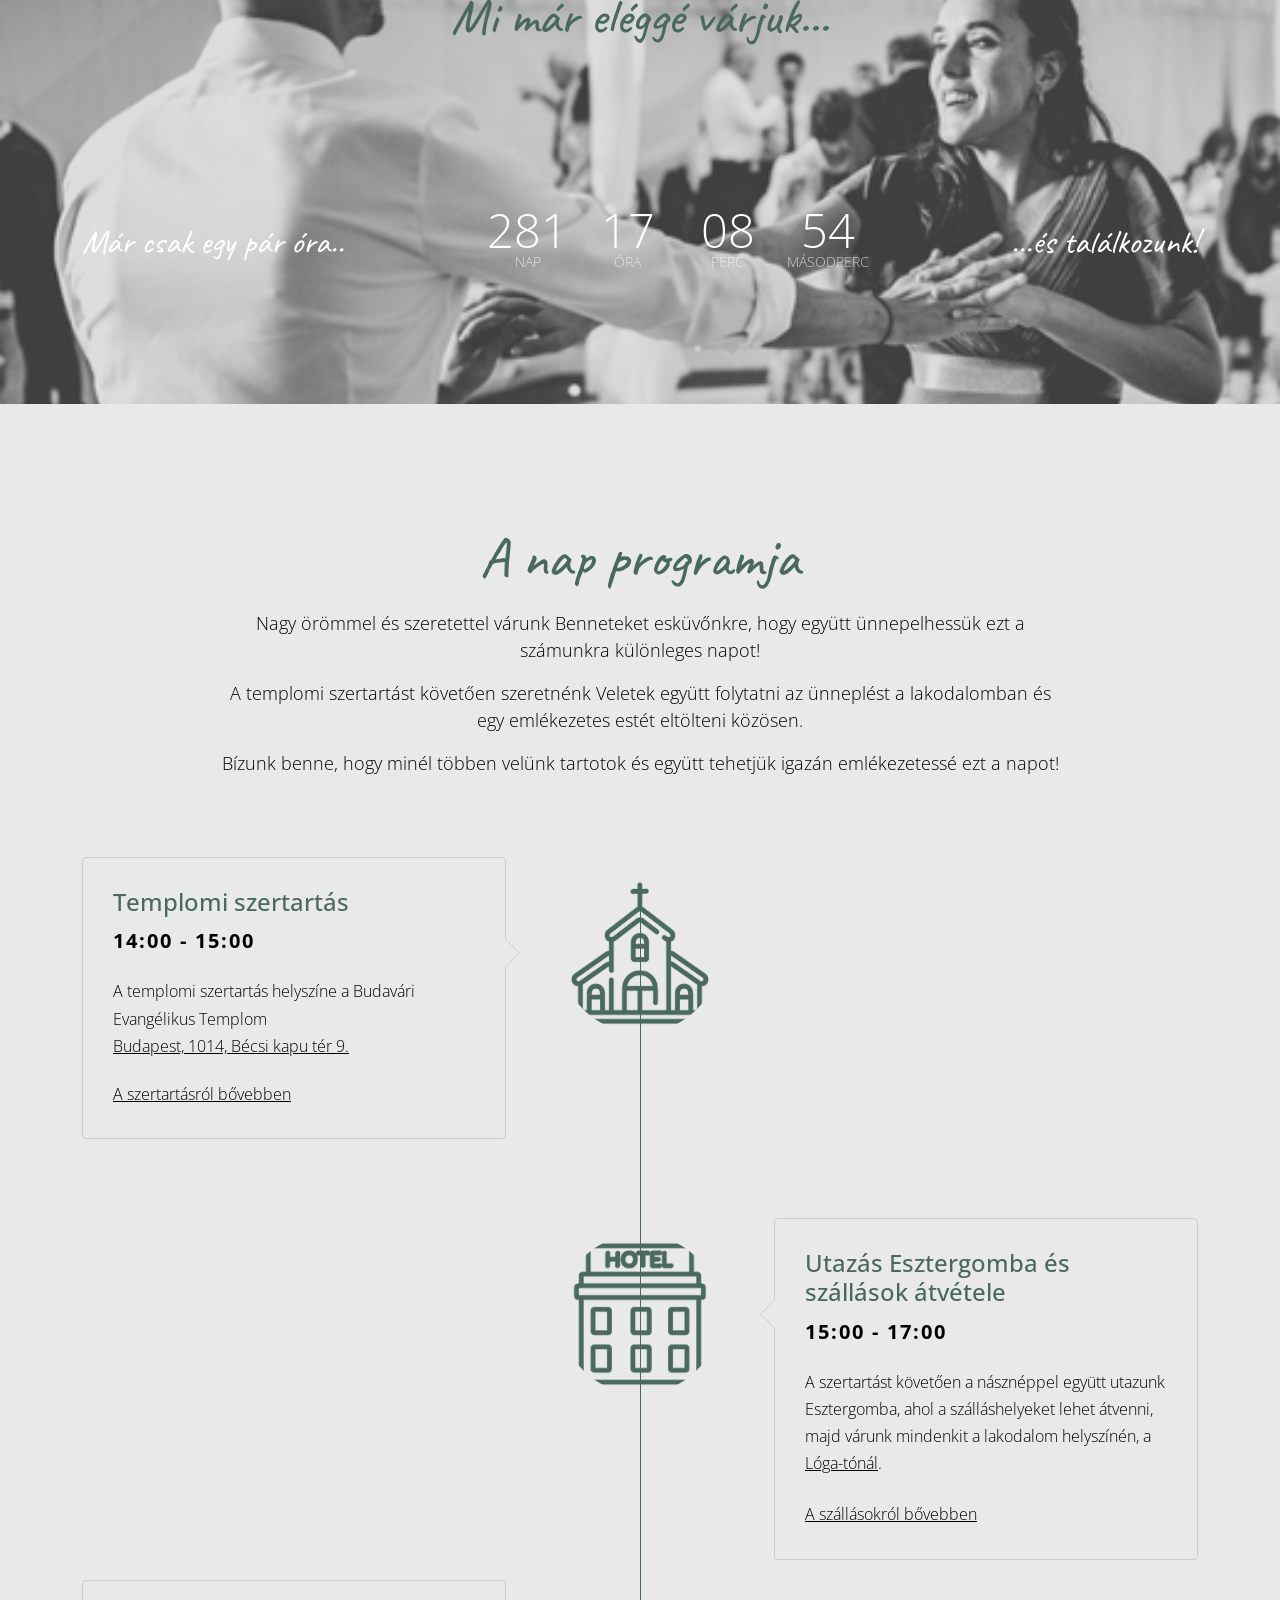
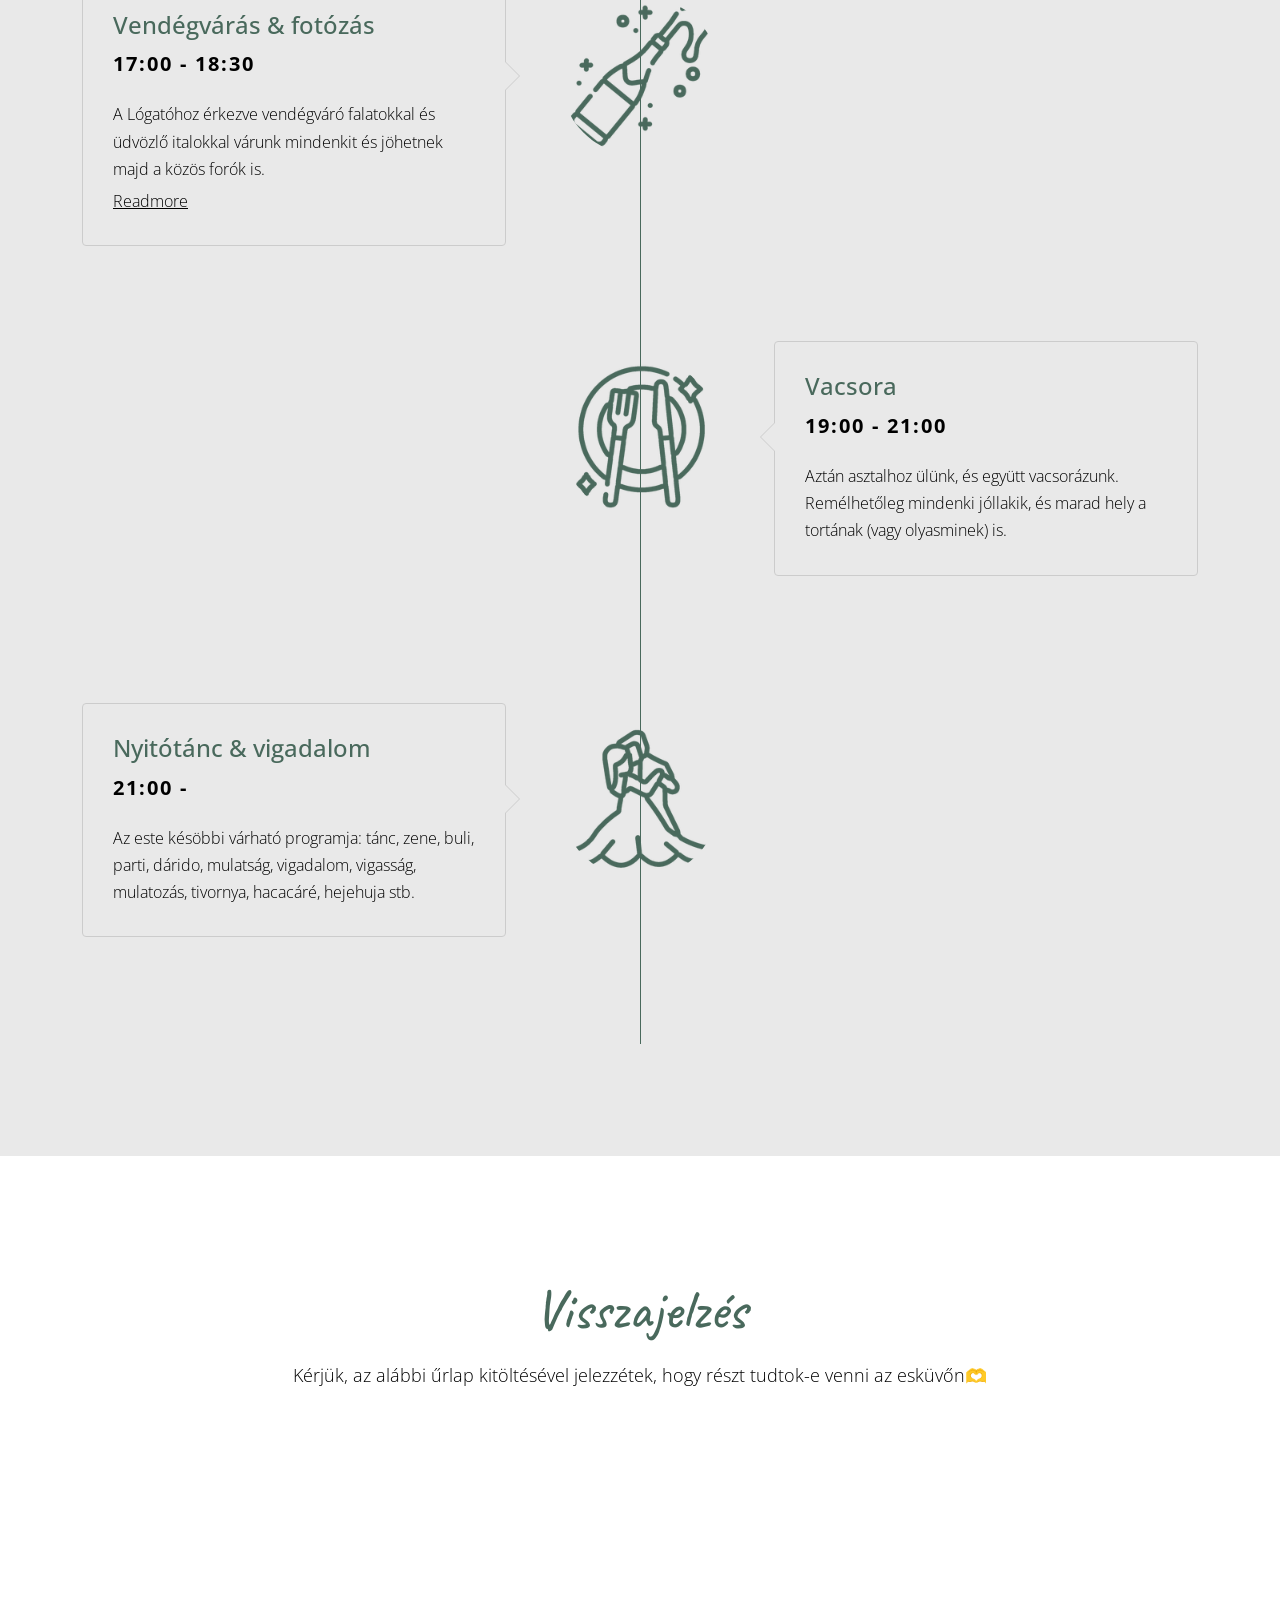
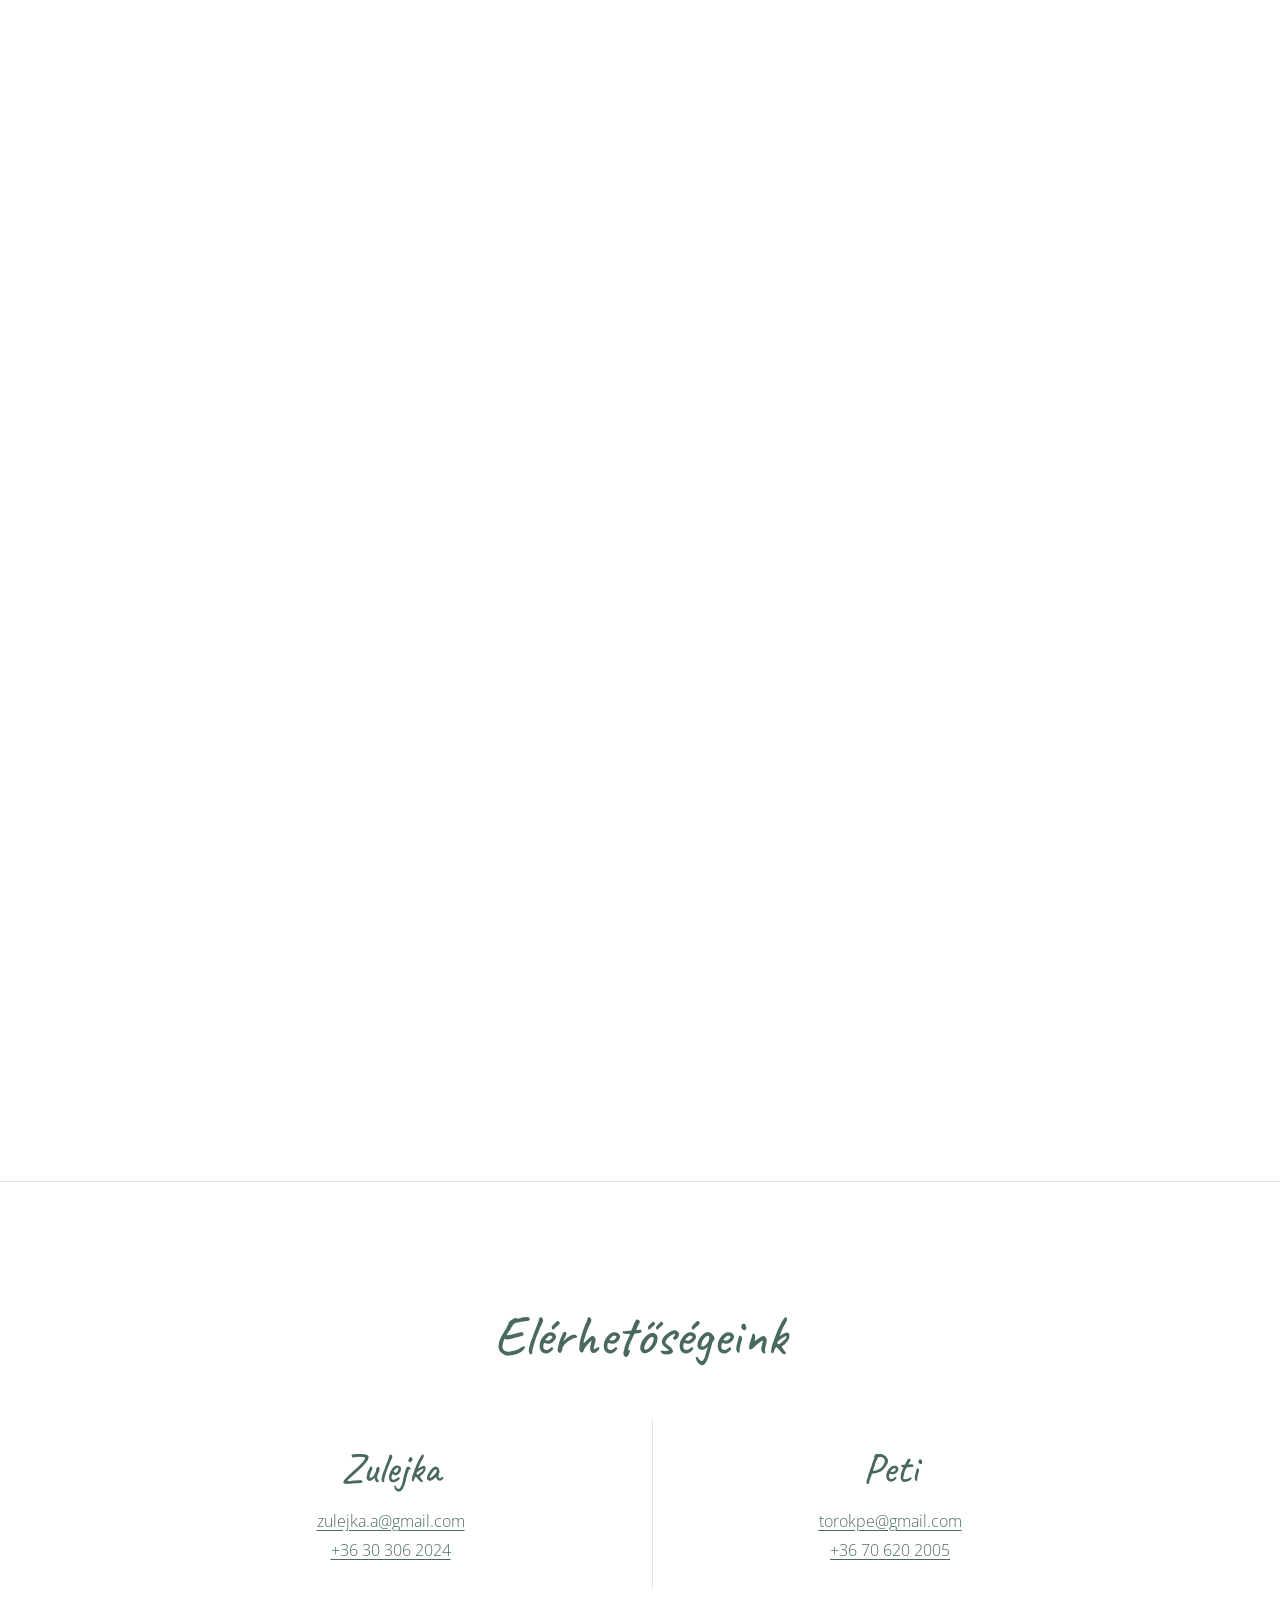
==== commit b31e38e6: "Finalizing the program and adding the icons" ====
--- a/index.html
+++ b/index.html
@@ -116,9 +116,9 @@
                         <div class="col-12 text-center heading">
                             <h2>Kedves Családtagjaink, Rokonaink és Barátaink!</h2>
 
-                            <p>Nagy örömmel és szeretettel hívunk meg Benneteket esküvőnkre, ahol Isten színe előtt teszünk fogadalmat egymásnak és együtt indulunk el közös életünk új fejezetén.</p>
-
-                            <p>Szeretnénk, ha ezen a számunkra különleges napon Ti is velünk ünnepelnétek és osztoznátok örömünkben!</p>
+                            <p>Hamarosan megházasodunk!</p>
+
+                            <p>Isten előtt fogunk fogadalmat tenni és szeretnénk, ha ez a nap veletek lenne igazán teljes. Készüljetek egy jó hangulatú ünneplésre!</p>
 
                             <p>Szeretettel,</p>
                         </div>
@@ -213,7 +213,7 @@
                             <ul class="timeline">
                                 <li class="timeline-item animate-box animation">
                                     <div class="timeline-badge">
-                                        <img src="images/story-1.jpg" alt="">
+                                        <img src="images/church_adjusted.png" alt="">
                                     </div>
 
                                     <div class="timeline-panel">
@@ -229,7 +229,7 @@
 
                                 <li class="timeline-item animate-box animation">
                                     <div class="timeline-badge">
-                                        <img src="images/story-2.jpg" alt="">
+                                        <img src="images/hotel_adjusted.png" alt="">
                                     </div>
 
                                     <div class="timeline-panel">
@@ -251,7 +251,7 @@
 
                                 <li class="timeline-item animate-box animation">
                                     <div class="timeline-badge">
-                                        <img src="images/story-3.jpg" alt="">
+                                        <img src="images/champagne_adjusted.png" alt="">
                                     </div>
 
                                     <div class="timeline-panel">
@@ -263,8 +263,8 @@
 
                                         <div class="timeline-body">
                                             <p>
-                                                A Lógatóra érkezve vendégváró falatokkal és üdvözlő italokkal várunk mindenkit, 
-                                            ahol hamarosan a közös fotók elkészítésére is sor kerül.
+                                                A Lógatóhoz érkezve vendégváró falatokkal és üdvözlő italokkal várunk mindenkit 
+                                            és jöhetnek majd a közös forók is.
                                             </p>
                                         </div>
 
@@ -274,7 +274,7 @@
 
                                 <li class="timeline-item animate-box animation">
                                     <div class="timeline-badge">
-                                        <img src="images/story-1.jpg" alt="">
+                                        <img src="images/dinner_adjusted.png" alt="">
                                     </div>
 
                                     <div class="timeline-panel">
@@ -284,14 +284,14 @@
                                         </div>
 
                                         <div class="timeline-body">
-                                            <p>A templomi szertartást követően együtt folytatjuk az ünneplést.</p>
+                                            <p>Aztán asztalhoz ülünk, és együtt vacsorázunk. Remélhetőleg mindenki jóllakik, és marad hely a tortának (vagy olyasminek) is.</p>
                                         </div>
                                     </div>
                                 </li>
 
                                 <li class="timeline-item animate-box animation">
                                     <div class="timeline-badge">
-                                        <img src="images/story-2.jpg" alt="">
+                                        <img src="images/dance_adjusted.png" alt="">
                                     </div>
 
                                     <div class="timeline-panel">
--- a/css/custom.css
+++ b/css/custom.css
@@ -22,8 +22,31 @@
 }
 
 @media (max-width: 575.98px) {
+	#navbar,
+	#navbar.fixed-top {
+		position: relative;
+		top: auto;
+		left: auto;
+		width: 100%;
+		z-index: 1030;
+	}
+
+	#navbar:not(.fixed-top),
+	#navbar.fixed-top {
+		background-color: #FFFFFF;
+		--bs-navbar-padding-y: 0.35rem;
+	}
+
 	#navbar .navbar-brand {
 		font-size: 2rem;
+	}
+
+	#navbar .navbar-toggler {
+		color: #49695C;
+	}
+
+	#navbar .nav-link.active::after {
+		background-color: #49695C;
 	}
 }
 
@@ -261,43 +284,96 @@
 		overflow-x: hidden;
 	}
 
+	#program .timeline::before {
+		display: block;
+		left: 30px;
+		background-color: #49695C;
+	}
+
+	#program .timeline-badge {
+		z-index: 101;
+		border: 5px solid #E9E9E9;
+		border-radius: 50%;
+		background: #E9E9E9;
+		box-shadow: none;
+	}
+
 	#header {
-		background-image: url("../images/header-bg.jpg");
-		background-position: center 42%;
-		background-size: cover;
+		position: relative;
+		width: 100%;
+		margin-left: 0;
+		background: none;
+		filter: none;
+		height: calc(100vw * 1934 / 1727);
+		min-height: 420px;
+		max-height: 520px;
+	}
+
+	#header::before {
+		content: "";
+		position: absolute;
+		inset: 0;
+		z-index: 0;
+		background-image: linear-gradient(rgba(255, 255, 255, 0.08), rgba(255, 255, 255, 0.08)), url("../images/mobile_cover.jpg");
+		background-position: center top;
+		background-size: contain;
 		background-repeat: no-repeat;
-	}
-
+		filter: grayscale(100%);
+	}
+
+	.parallax-mirror,
 	#header .parallax-mirror {
 		display: none !important;
+		visibility: hidden !important;
+		opacity: 0 !important;
 	}
 
 	#header .display-t {
-		height: 100svh;
-		padding-bottom: clamp(120px, 16vh, 150px);
+		height: 100%;
+		padding-bottom: 16px;
 	}
 
 	#header .display-tc {
 		width: 100%;
+		max-width: none;
+		margin-left: 0;
 		padding: 0 12px;
 	}
 
-	#header .display-tc h1 {
+	#header .container,
+	#header .display-t,
+	#header .display-tc {
+		position: relative;
+		z-index: 2;
+	}
+
+	#header .display-tc {
+		display: none;
+	}
+
+	#header .display-tc h1,
+	#header .display-tc h1.h1 {
 		max-width: 100%;
+		color: #49695C !important;
 		font-size: 38px;
 		white-space: normal;
 		line-height: 1.15;
-		text-shadow: 0 2px 12px rgba(0, 0, 0, 0.45);
+		text-shadow: none;
+	}
+
+	#header .banner-text,
+	#header .banner-text span {
+		color: #49695C !important;
+		text-shadow: none;
 	}
 
 	#header .banner-text {
 		display: grid;
-		grid-template-columns: minmax(0, 1.25fr) minmax(90px, 0.85fr) minmax(0, 1fr);
+		grid-template-columns: minmax(0, 1fr) minmax(0, 1fr);
 		align-items: center;
 		width: 100%;
 		font-size: 12px;
 		line-height: 1.25;
-		text-shadow: 0 2px 10px rgba(0, 0, 0, 0.55);
 	}
 
 	#header .banner-text span {
@@ -314,8 +390,7 @@
 	}
 
 	#header .banner-text_names {
-		font-size: 26px;
-		line-height: 1.1;
+		display: none;
 	}
 
 	#header .banner-text_names::before,
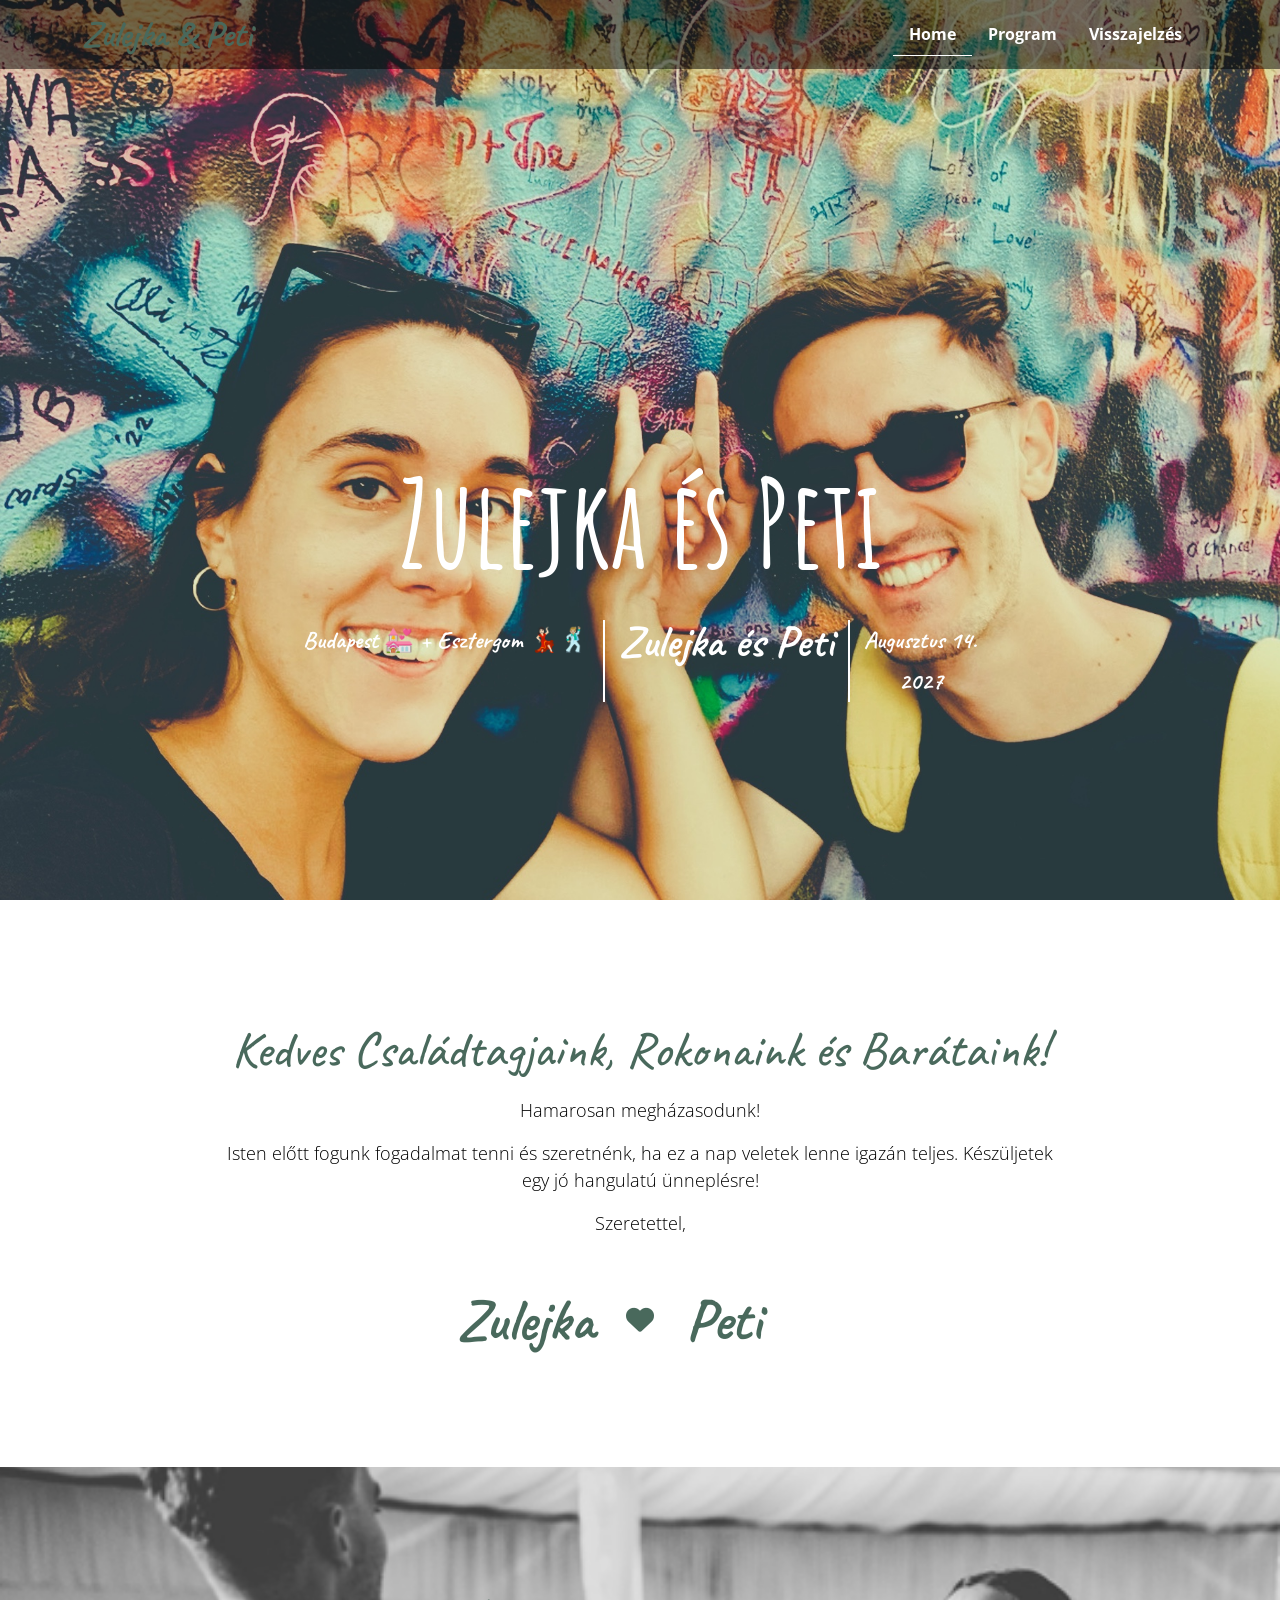
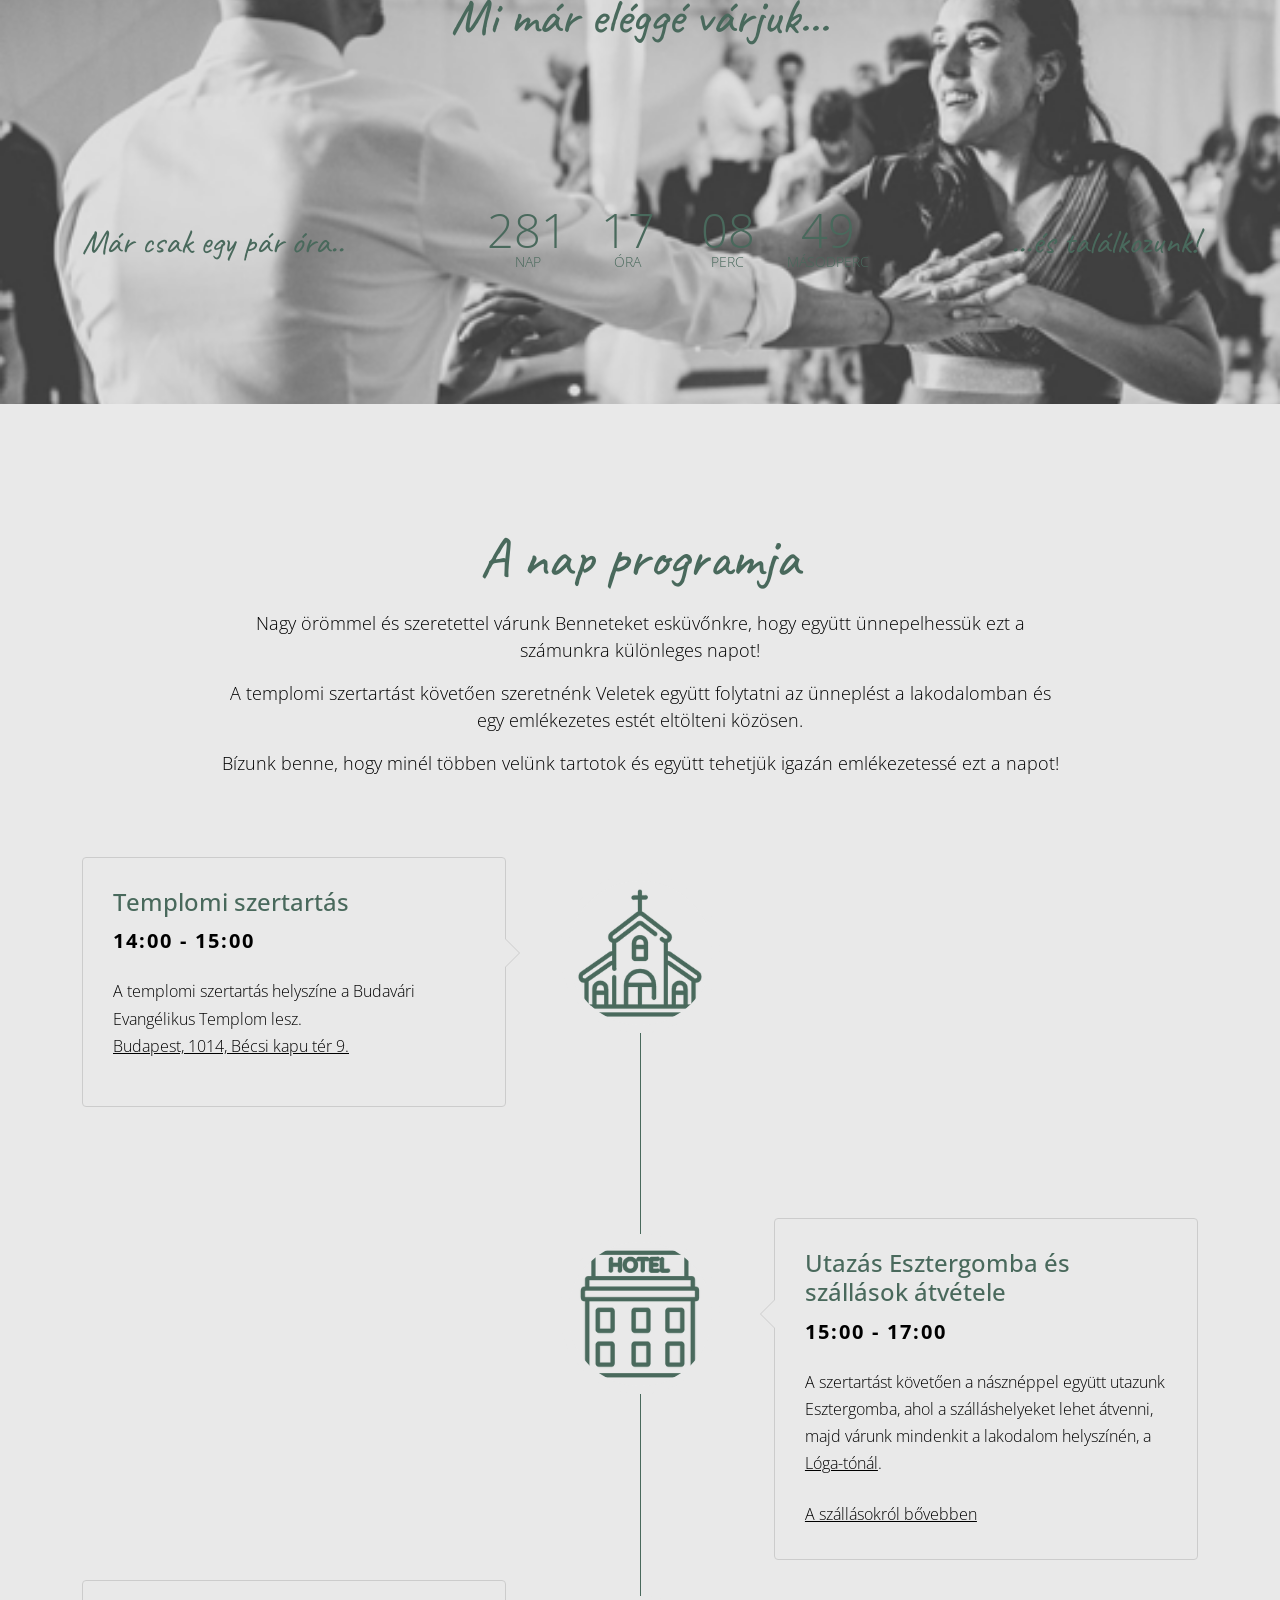
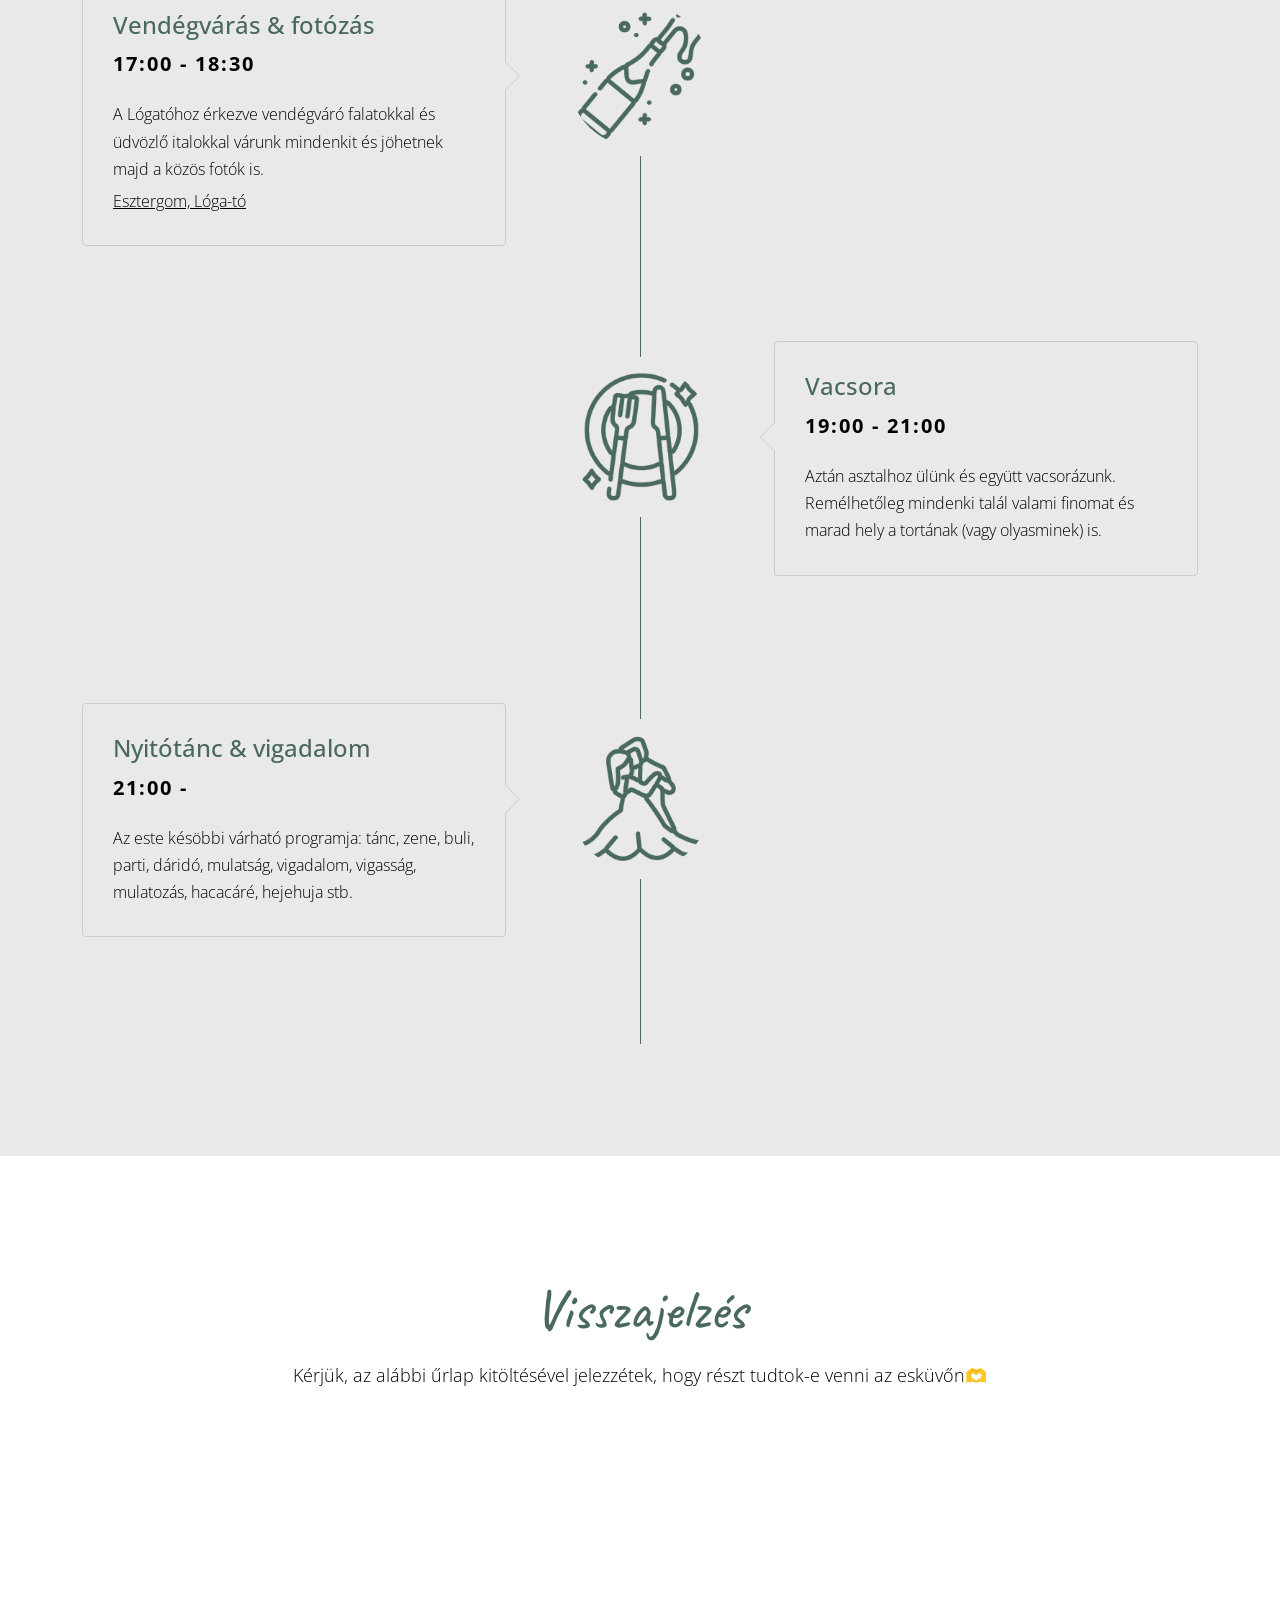
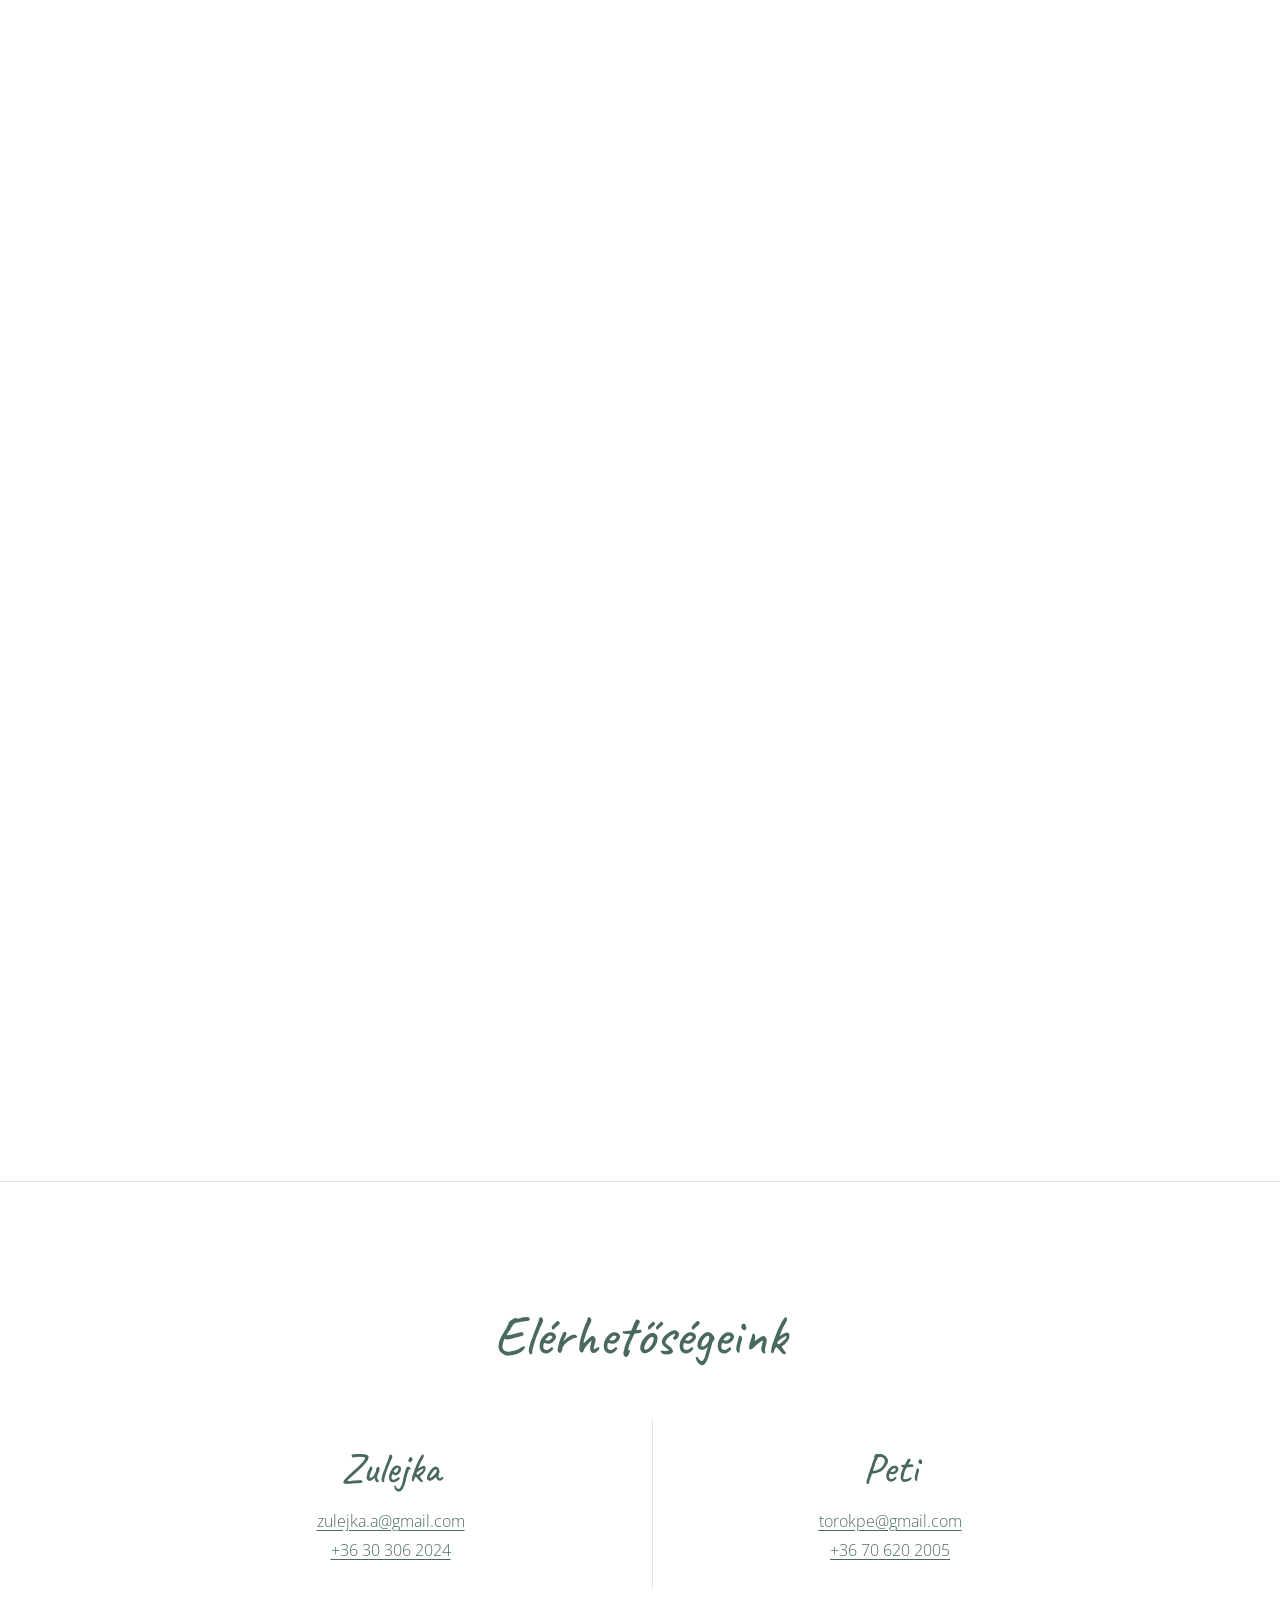
==== commit 4ecbb8f1: "Fixing smaller aesthetic issues" ====
--- a/index.html
+++ b/index.html
@@ -220,10 +220,10 @@
                                         <div class="timeline-heading">
                                             <h3 class="timeline-title">Templomi szertartás</h3>
                                             <span class="date ceremony-time">14:00 - 15:00</span>
-                                            <p class="lead ceremony-location">A templomi szertartás helyszíne a Budavári Evangélikus Templom<br><a href="https://maps.app.goo.gl/phojU3CfvDTnttcA6">Budapest, 1014, Bécsi kapu tér 9.</a></p>
-                                        </div>
-
-                                        <a href="single-post.html" class="timeline-readmore">A szertartásról bővebben</a>
+                                            <p class="lead ceremony-location">A templomi szertartás helyszíne a Budavári Evangélikus Templom lesz.<br><a href="https://maps.app.goo.gl/phojU3CfvDTnttcA6">Budapest, 1014, Bécsi kapu tér 9.</a></p>
+                                        </div>
+
+                                        <a href="single-post.html" class="timeline-readmore timeline-readmore-hidden">A szertartásról bővebben</a>
                                     </div>
                                 </li>
 
@@ -264,11 +264,12 @@
                                         <div class="timeline-body">
                                             <p>
                                                 A Lógatóhoz érkezve vendégváró falatokkal és üdvözlő italokkal várunk mindenkit 
-                                            és jöhetnek majd a közös forók is.
+                                            és jöhetnek majd a közös fotók is.
                                             </p>
-                                        </div>
-
-                                        <a href="single-post.html" class="timeline-readmore">Readmore</a>
+                                            <p class="lead ceremony-location"><a href="https://maps.app.goo.gl/cfQs3UqsdqtTV9Dm6">Esztergom, Lóga-tó</a></p>
+                                        </div>
+
+                                        <a href="single-post.html" class="timeline-readmore timeline-readmore-hidden">Readmore</a>
                                     </div>
                                 </li>
 
@@ -284,7 +285,7 @@
                                         </div>
 
                                         <div class="timeline-body">
-                                            <p>Aztán asztalhoz ülünk, és együtt vacsorázunk. Remélhetőleg mindenki jóllakik, és marad hely a tortának (vagy olyasminek) is.</p>
+                                            <p>Aztán asztalhoz ülünk és együtt vacsorázunk. Remélhetőleg mindenki talál valami finomat és marad hely a tortának (vagy olyasminek) is.</p>
                                         </div>
                                     </div>
                                 </li>
@@ -301,7 +302,7 @@
                                         </div>
 
                                         <div class="timeline-body">
-                                            <p>Az este késöbbi várható programja: tánc, zene, buli, parti, dárido, mulatság, vigadalom, vigasság, mulatozás, tivornya, hacacáré, hejehuja stb.</p>
+                                            <p>Az este késöbbi várható programja: tánc, zene, buli, parti, dáridó, mulatság, vigadalom, vigasság, mulatozás, hacacáré, hejehuja stb.</p>
                                         </div>
                                     </div>
                                 </li>
--- a/css/custom.css
+++ b/css/custom.css
@@ -48,6 +48,24 @@
 	#navbar .nav-link.active::after {
 		background-color: #49695C;
 	}
+
+	#offcanvasNavbar,
+	#offcanvasNavbar .offcanvas-header,
+	#offcanvasNavbar .offcanvas-body {
+		background-color: #FFFFFF;
+		color: #49695C;
+	}
+
+	#offcanvasNavbar .offcanvas-title,
+	#offcanvasNavbar .nav-link,
+	#offcanvasNavbar .navbar-nav {
+		color: #49695C !important;
+	}
+
+	#offcanvasNavbar .btn-close {
+		opacity: 1;
+		filter: invert(36%) sepia(11%) saturate(900%) hue-rotate(95deg) brightness(92%) contrast(88%);
+	}
 }
 
 #navbar .nav-link.active::after {
@@ -95,6 +113,14 @@
 .countdown .heading h2,
 #program .heading h2,
 #invitation .heading h2 {
+	color: #49695C;
+}
+
+.countdown .heading h2,
+.countdown .heading p,
+.countdown .timer-item_text,
+.countdown .timer-item .digit,
+.countdown .timer-item .smalltext {
 	color: #49695C;
 }
 
@@ -195,6 +221,10 @@
 	color: #49695C;
 }
 
+#program .timeline-readmore-hidden {
+	display: none;
+}
+
 #program .timeline {
 	display: block;
 }
@@ -225,11 +255,75 @@
 	#program .timeline-badge {
 		left: 50%;
 		margin-left: 0;
+		z-index: 101;
+		border: 8px solid #E9E9E9;
+		border-radius: 50%;
+		background: #E9E9E9;
 	}
 }
 
 #program .accommodation-readmore {
 	margin-top: 1.5em;
+}
+
+.accommodation-page {
+	min-height: calc(100vh - 70px);
+	padding-top: 5rem;
+	padding-bottom: 5rem;
+	background: #FFFFFF;
+}
+
+.accommodation-page .single-post_title {
+	margin-bottom: 1.25rem;
+	color: #49695C;
+	font-family: "Caveat", cursive;
+	font-size: clamp(52px, 8vw, 72px);
+	text-align: center;
+}
+
+.accommodation-page .post-content {
+	max-width: 760px;
+	margin: 0 auto;
+}
+
+.accommodation-page .post-content p {
+	font-size: 18px;
+	line-height: 1.75;
+}
+
+.accommodation-page .post-content .btn {
+	margin-top: 1.25rem;
+}
+
+@media (max-width: 575.98px) {
+	.accommodation-page {
+		padding-top: 3.5rem;
+		padding-bottom: 3.5rem;
+	}
+
+	.accommodation-page .post-content p {
+		font-size: 16px;
+		line-height: 1.7;
+	}
+}
+
+.accommodation-page .post-content p {
+	color: #49695C;
+}
+
+.accommodation-page .post-content .btn {
+	display: table;
+	margin: 1.25rem auto 0;
+	background-color: #49695C;
+	border-color: #49695C;
+	color: #FFFFFF;
+}
+
+.accommodation-page .post-content .btn:hover,
+.accommodation-page .post-content .btn:focus {
+	background-color: #354D42;
+	border-color: #354D42;
+	color: #FFFFFF;
 }
 
 .wedding-contact {
